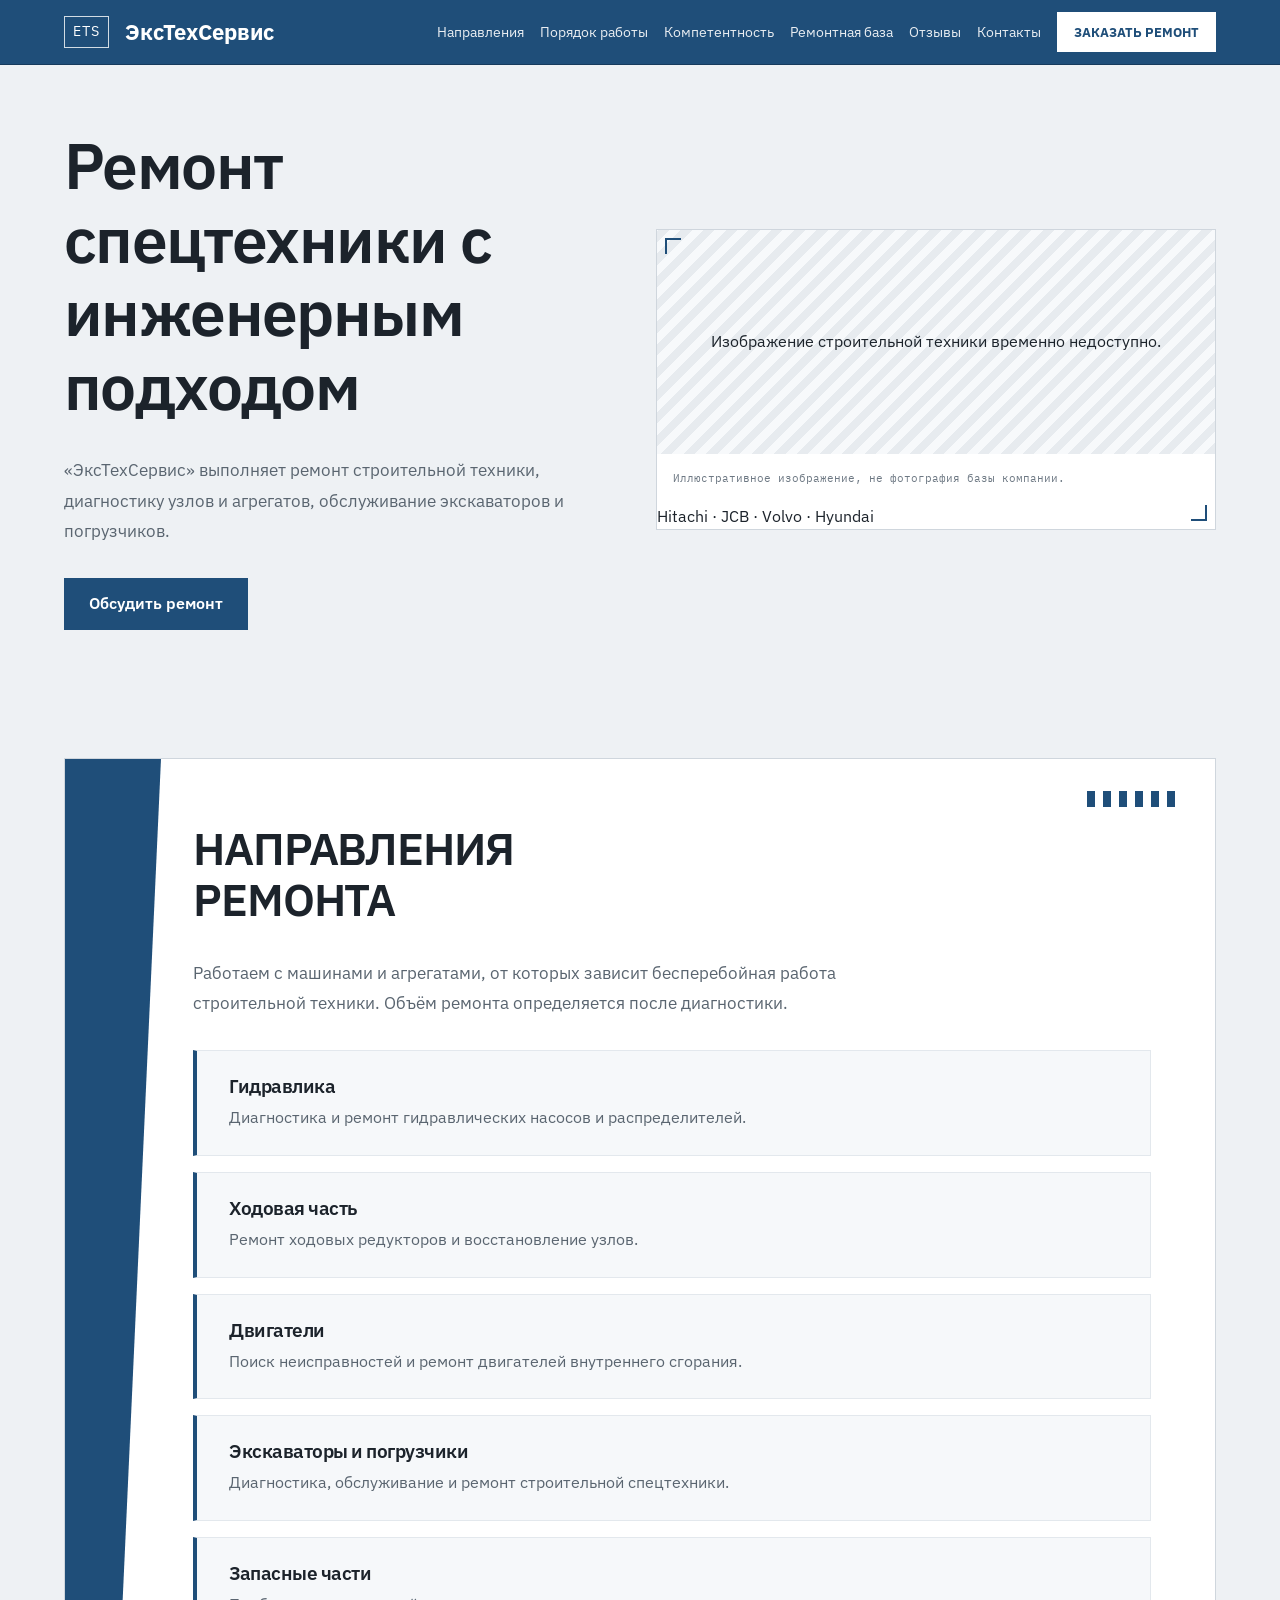
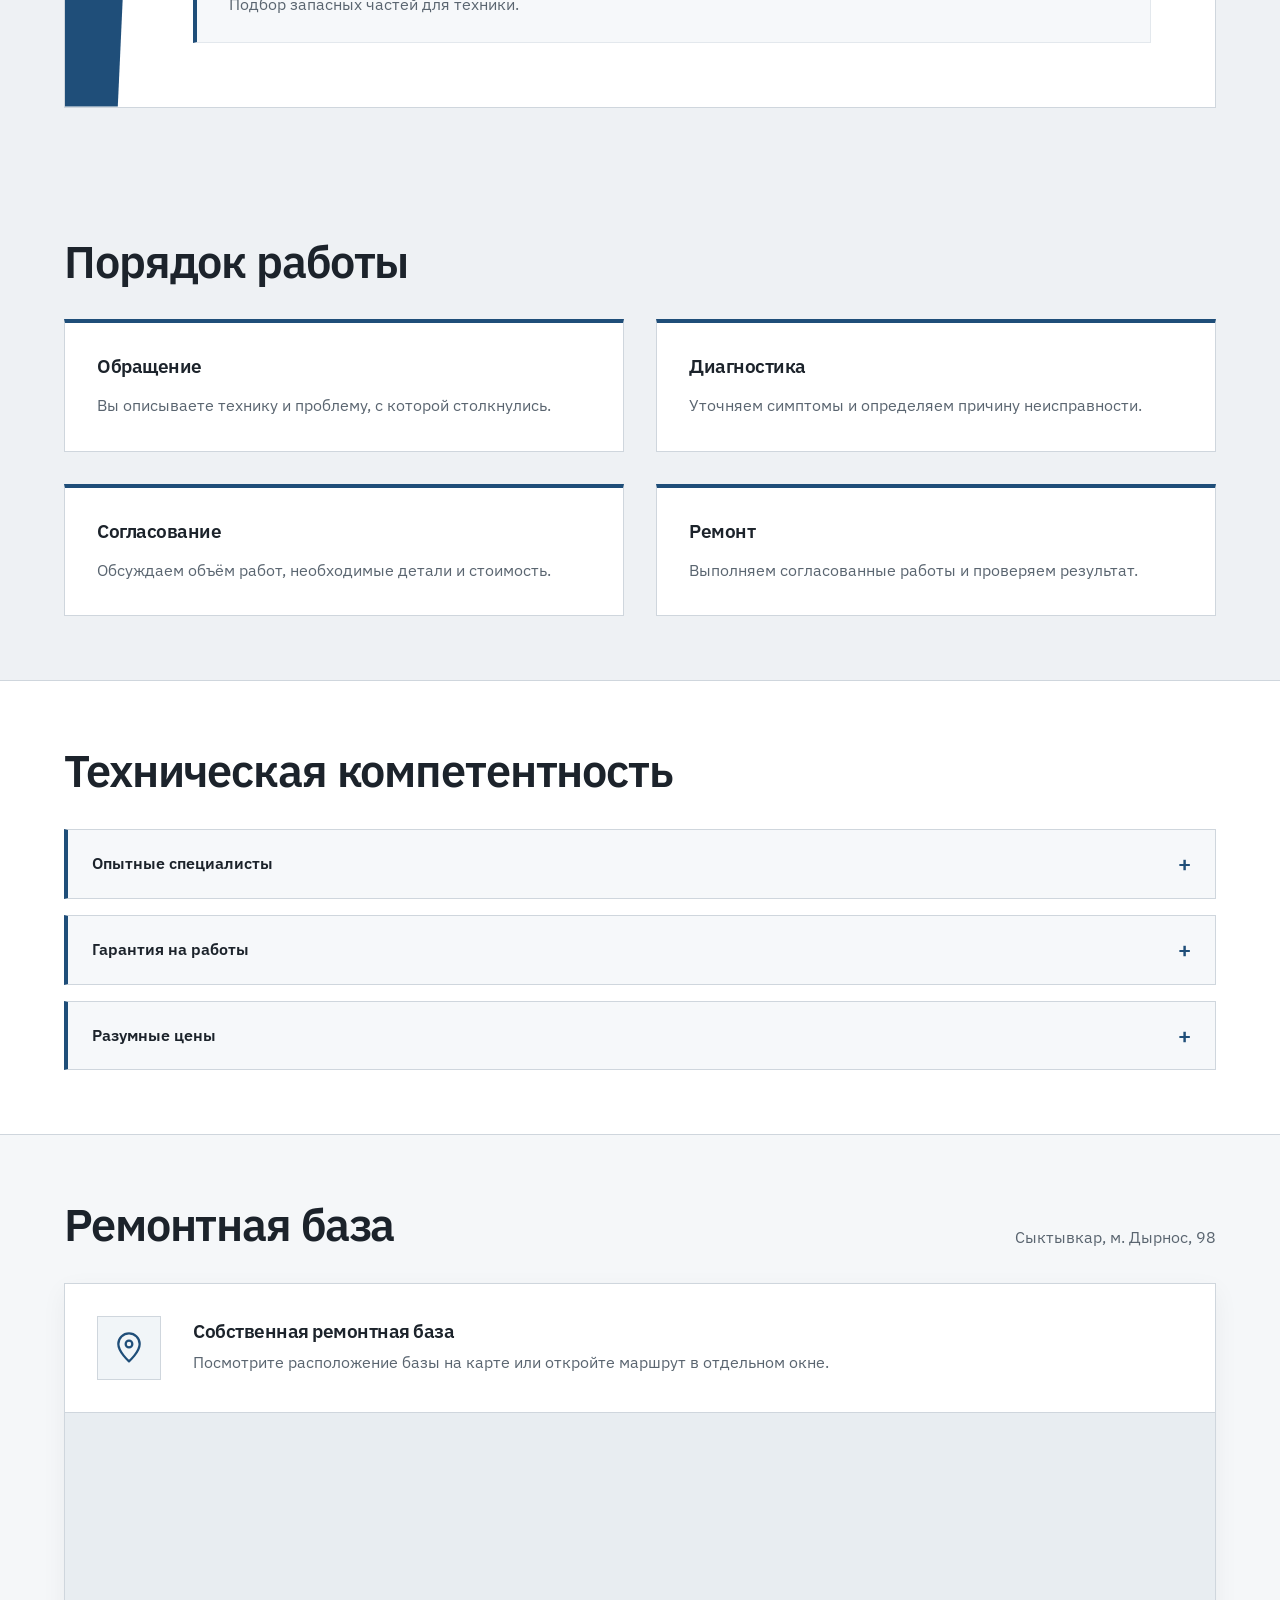
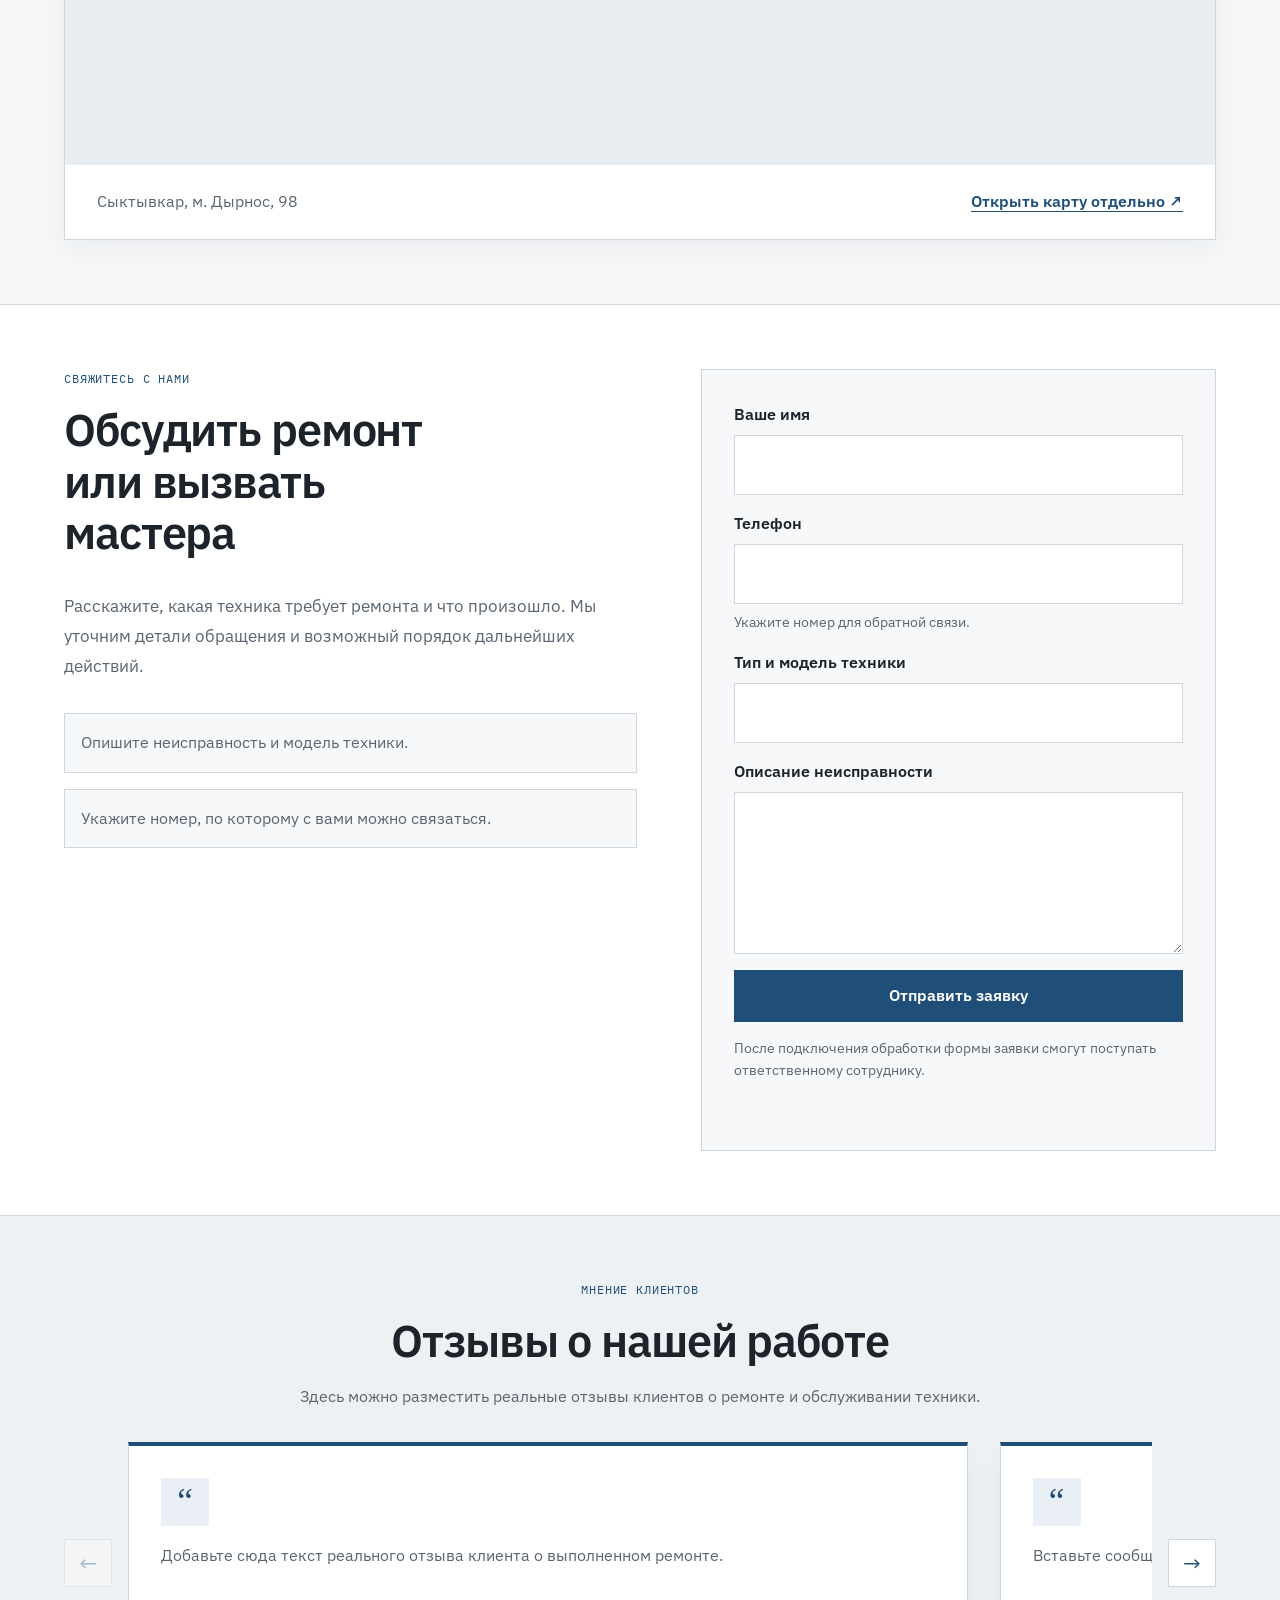
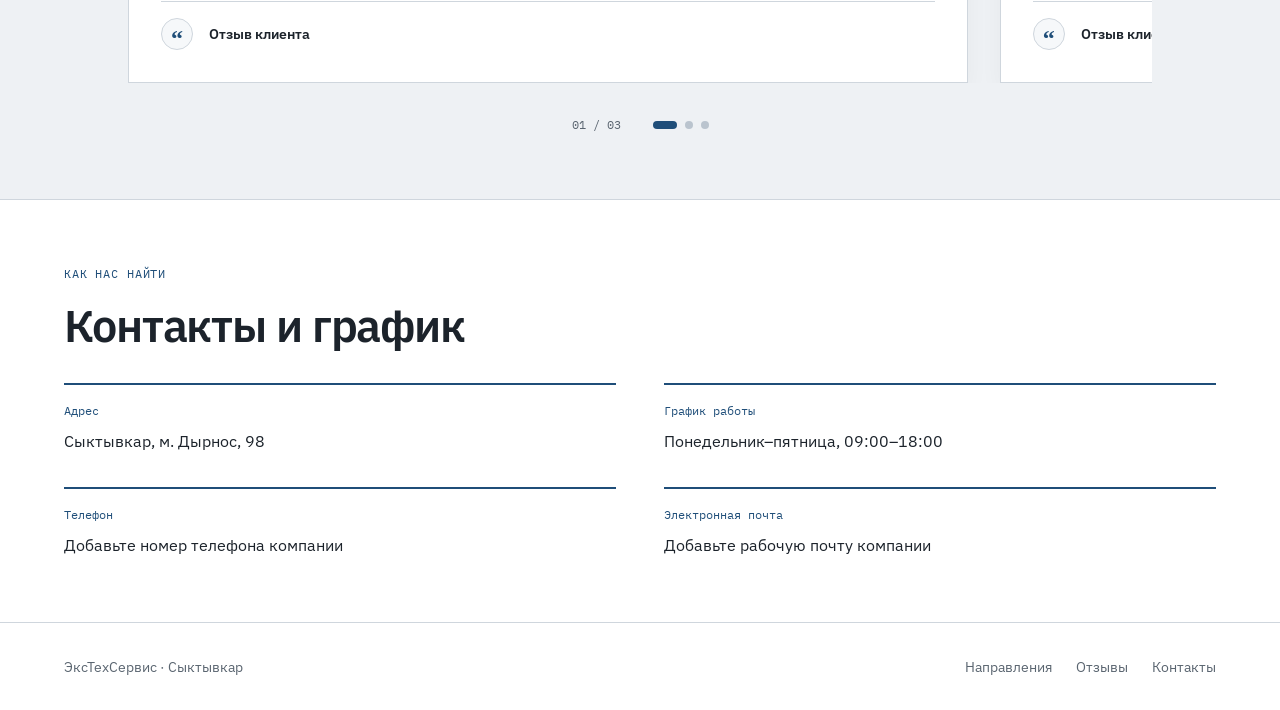
==== concept-02.html @ c4042e69 "concept-02.html" ====
<!DOCTYPE html>
<html lang="ru">
<head>
  <meta charset="UTF-8">
  <meta name="viewport" content="width=device-width, initial-scale=1.0">
  <meta name="description" content="ЭксТехСервис — ремонт и обслуживание строительной спецтехники в Сыктывкаре.">
  <title>ЭксТехСервис — ремонт спецтехники</title>

  <link rel="preconnect" href="https://fonts.googleapis.com">
  <link rel="preconnect" href="https://fonts.gstatic.com" crossorigin>
  <link href="https://fonts.googleapis.com/css2?family=IBM+Plex+Mono:wght@400;500&family=IBM+Plex+Sans:wght@400;500;600;700&display=swap" rel="stylesheet">
  <link rel="stylesheet" href="concept-02.css">
</head>

<body>
  <a class="skip-link" href="#main">Перейти к содержимому</a>

  <header class="header" id="top">
    <div class="shell header-bar">
      <a class="brand" href="#top">
        <span class="brand-mark">ETS</span>
        <span class="brand-name">ЭксТехСервис</span>
      </a>

      <button class="menu-btn" type="button" aria-expanded="false" aria-controls="primary-nav" aria-label="Открыть меню">
        Меню
      </button>

      <nav class="nav" id="primary-nav" aria-label="Основная навигация">
        <a href="#directions">Направления</a>
        <a href="#workflow">Порядок работы</a>
        <a href="#competence">Компетентность</a>
        <a href="#service-base">Ремонтная база</a>
        <a href="#reviews">Отзывы</a>
        <a href="#contacts">Контакты</a>
        <a class="btn header-order-btn" href="#discuss">ЗАКАЗАТЬ РЕМОНТ</a>
      </nav>
    </div>
  </header>

  <main id="main">
    <!-- Главный экран -->
    <section class="hero" aria-labelledby="hero-title">
      <div class="shell hero-grid">
        <div class="hero-copy">
          <h1 id="hero-title">Ремонт спецтехники с инженерным подходом</h1>
          <p class="lead">
            «ЭксТехСервис» выполняет ремонт строительной техники, диагностику
            узлов и агрегатов, обслуживание экскаваторов и погрузчиков.
          </p>
          <a class="btn btn-solid" href="#discuss">Обсудить ремонт</a>
        </div>

        <figure class="hero-frame">
          <div class="frame-marks" aria-hidden="true"></div>
          <img
            class="media"
            data-src="https://images.pexels.com/photos/1078884/pexels-photo-1078884.jpeg?auto=compress&cs=tinysrgb&w=1600"
            alt="Стоковое изображение строительной техники"
          >
          <div class="media-fallback" hidden>
            Изображение строительной техники временно недоступно.
          </div>

          <figcaption>
            Иллюстративное изображение, не фотография базы компании.
          </figcaption>

          <div class="hero-brands" aria-label="Бренды спецтехники">
            Hitachi <span aria-hidden="true">·</span>
            JCB <span aria-hidden="true">·</span>
            Volvo <span aria-hidden="true">·</span>
            Hyundai
          </div>
        </figure>
      </div>
    </section>

    <!-- Направления ремонта -->
    <section class="block" id="directions" aria-labelledby="directions-title">
      <div class="shell">
        <div class="poster">
          <div class="poster-stripes" aria-hidden="true"></div>

          <div class="poster-body">
            <h2 id="directions-title">Направления ремонта</h2>
            <p class="poster-lead">
              Работаем с машинами и агрегатами, от которых зависит бесперебойная
              работа строительной техники. Объём ремонта определяется после диагностики.
            </p>

            <ul class="spec-list">
              <li>
                <h3>Гидравлика</h3>
                <p>Диагностика и ремонт гидравлических насосов и распределителей.</p>
              </li>
              <li>
                <h3>Ходовая часть</h3>
                <p>Ремонт ходовых редукторов и восстановление узлов.</p>
              </li>
              <li>
                <h3>Двигатели</h3>
                <p>Поиск неисправностей и ремонт двигателей внутреннего сгорания.</p>
              </li>
              <li>
                <h3>Экскаваторы и погрузчики</h3>
                <p>Диагностика, обслуживание и ремонт строительной спецтехники.</p>
              </li>
              <li>
                <h3>Запасные части</h3>
                <p>Подбор запасных частей для техники.</p>
              </li>
            </ul>
          </div>
        </div>
      </div>
    </section>

    <!-- Порядок работы -->
    <section class="block workflow" id="workflow" aria-labelledby="workflow-title">
      <div class="shell">
        <h2 id="workflow-title">Порядок работы</h2>

        <ol class="flow">
          <li>
            <h3>Обращение</h3>
            <p>Вы описываете технику и проблему, с которой столкнулись.</p>
          </li>
          <li>
            <h3>Диагностика</h3>
            <p>Уточняем симптомы и определяем причину неисправности.</p>
          </li>
          <li>
            <h3>Согласование</h3>
            <p>Обсуждаем объём работ, необходимые детали и стоимость.</p>
          </li>
          <li>
            <h3>Ремонт</h3>
            <p>Выполняем согласованные работы и проверяем результат.</p>
          </li>
        </ol>
      </div>
    </section>

    <!-- Техническая компетентность -->
    <section class="block competence" id="competence" aria-labelledby="competence-title">
      <div class="shell">
        <h2 id="competence-title">Техническая компетентность</h2>

        <ul class="competence-grid">
          <li>
            <details class="competence-details">
              <summary>Опытные специалисты</summary>
              <div class="competence-description">
                <p>
                  Ремонт выполняют специалисты, работающие с тяжёлой строительной
                  техникой, её системами и отдельными агрегатами.
                </p>
              </div>
            </details>
          </li>

          <li>
            <details class="competence-details">
              <summary>Гарантия на работы</summary>
              <div class="competence-description">
                <p>
                  Условия гарантии обсуждаются при согласовании конкретного объёма
                  ремонтных работ.
                </p>
              </div>
            </details>
          </li>

          <li>
            <details class="competence-details">
              <summary>Разумные цены</summary>
              <div class="competence-description">
                <p>
                  Стоимость определяется с учётом результатов диагностики,
                  необходимых деталей и согласованного объёма работ.
                </p>
              </div>
            </details>
          </li>
        </ul>
      </div>
    </section>

    <!-- Только карта ремонтной базы, без анкеты -->
    <section class="block service-base" id="service-base" aria-labelledby="service-base-title">
      <div class="shell">
        <div class="section-heading">
          <div>
            <h2 id="service-base-title">Ремонтная база</h2>
          </div>
          <p class="section-aside">Сыктывкар, м. Дырнос, 98</p>
        </div>

        <div class="base-map-card">
          <div class="base-map-copy">
            <span class="map-pin-icon" aria-hidden="true">
              <svg viewBox="0 0 24 24" role="img">
                <path d="M12 22s8-7.1 8-13A8 8 0 0 0 4 9c0 5.9 8 13 8 13Z"></path>
                <circle cx="12" cy="9" r="2.5"></circle>
              </svg>
            </span>
            <div>
              <h3>Собственная ремонтная база</h3>
              <p>Посмотрите расположение базы на карте или откройте маршрут в отдельном окне.</p>
            </div>
          </div>

          <div class="map-frame">
            <iframe
              title="Карта ремонтной базы ЭксТехСервис в Сыктывкаре"
              src="https://maps.google.com/maps?q=%D0%A1%D1%8B%D0%BA%D1%82%D1%8B%D0%B2%D0%BA%D0%B0%D1%80%2C%20%D0%BC.%20%D0%94%D1%8B%D1%80%D0%BD%D0%BE%D1%81%2C%2098&output=embed"
              loading="lazy"
              referrerpolicy="no-referrer-when-downgrade"
              allowfullscreen>
            </iframe>
          </div>

          <div class="map-bottom">
            <p>Сыктывкар, м. Дырнос, 98</p>
            <a
              class="map-link"
              href="https://www.google.com/maps/search/?api=1&query=%D0%A1%D1%8B%D0%BA%D1%82%D1%8B%D0%B2%D0%BA%D0%B0%D1%80%2C%20%D0%BC.%20%D0%94%D1%8B%D1%80%D0%BD%D0%BE%D1%81%2C%2098"
              target="_blank"
              rel="noopener noreferrer">
              Открыть карту отдельно ↗
            </a>
          </div>
        </div>
      </div>
    </section>

    <!-- Обсудить ремонт или вызвать мастера -->
    <section class="block discuss" id="discuss" aria-labelledby="discuss-title">
      <div class="shell discuss-grid">
        <div class="discuss-copy">
          <p class="eyebrow">Свяжитесь с нами</p>
          <h2 id="discuss-title">Обсудить ремонт или вызвать мастера</h2>
          <p class="lead">
            Расскажите, какая техника требует ремонта и что произошло.
            Мы уточним детали обращения и возможный порядок дальнейших действий.
          </p>

          <div class="contact-points">
            <div>
              <p>Опишите неисправность и модель техники.</p>
            </div>
            <div>
              <p>Укажите номер, по которому с вами можно связаться.</p>
            </div>
          </div>
        </div>

        <form id="discuss-form" class="form" novalidate>
          <div class="field">
            <label for="name">Ваше имя</label>
            <input id="name" name="name" type="text" autocomplete="name" required>
            <p class="error" id="name-error" hidden></p>
          </div>

          <div class="field">
            <label for="phone">Телефон</label>
            <input id="phone" name="phone" type="tel" autocomplete="tel" inputmode="tel" required>
            <p class="hint">Укажите номер для обратной связи.</p>
            <p class="error" id="phone-error" hidden></p>
          </div>

          <div class="field">
            <label for="machine">Тип и модель техники</label>
            <input id="machine" name="machine" type="text" required>
            <p class="error" id="machine-error" hidden></p>
          </div>

          <div class="field">
            <label for="issue">Описание неисправности</label>
            <textarea id="issue" name="issue" rows="5" required></textarea>
            <p class="error" id="issue-error" hidden></p>
          </div>

          <button class="btn btn-solid" type="submit">Отправить заявку</button>
          <p class="form-note">
            После подключения обработки формы заявки смогут поступать ответственному сотруднику.
          </p>
          <p class="status" id="form-status" role="status" aria-live="polite"></p>
        </form>
      </div>
    </section>

    <!-- Отзывы: горизонтальная карусель -->
    <section class="block reviews" id="reviews" aria-labelledby="reviews-title">
      <div class="shell">
        <div class="reviews-heading">
          <p class="eyebrow">Мнение клиентов</p>
          <h2 id="reviews-title">Отзывы о нашей работе</h2>
          <p class="reviews-subtitle">
            Здесь можно разместить реальные отзывы клиентов о ремонте и обслуживании техники.
          </p>
        </div>

        <div class="reviews-carousel">
          <button class="review-arrow review-prev" type="button" aria-label="Предыдущие отзывы">
            <span aria-hidden="true">←</span>
          </button>

          <div class="reviews-viewport" id="reviews-viewport" tabindex="0" aria-label="Отзывы клиентов">
            <div class="reviews-track" id="reviews-track">
              <article class="review-card">
                <div class="quote-icon" aria-hidden="true">“</div>
                <p class="review-placeholder">Добавьте сюда текст реального отзыва клиента о выполненном ремонте.</p>
                <div class="review-meta">
                  <span class="review-avatar" aria-hidden="true">“</span>
                  <span>Отзыв клиента</span>
                </div>
              </article>

              <article class="review-card">
                <div class="quote-icon" aria-hidden="true">“</div>
                <p class="review-placeholder">Вставьте сообщение клиента о диагностике, сроках или качестве обслуживания.</p>
                <div class="review-meta">
                  <span class="review-avatar" aria-hidden="true">“</span>
                  <span>Отзыв клиента</span>
                </div>
              </article>

              <article class="review-card">
                <div class="quote-icon" aria-hidden="true">“</div>
                <p class="review-placeholder">Замените этот текст настоящим отзывом клиента после согласования публикации.</p>
                <div class="review-meta">
                  <span class="review-avatar" aria-hidden="true">“</span>
                  <span>Отзыв клиента</span>
                </div>
              </article>
            </div>
          </div>

          <button class="review-arrow review-next" type="button" aria-label="Следующие отзывы">
            <span aria-hidden="true">→</span>
          </button>
        </div>

        <div class="reviews-controls">
          <span class="reviews-counter" id="reviews-counter">01 / 03</span>
          <div class="reviews-dots" id="reviews-dots" aria-label="Выбрать отзыв">
            <button type="button" class="review-dot is-active" aria-label="Отзыв 1" aria-current="true"></button>
            <button type="button" class="review-dot" aria-label="Отзыв 2"></button>
            <button type="button" class="review-dot" aria-label="Отзыв 3"></button>
          </div>
        </div>
      </div>
    </section>

    <!-- Контакты -->
    <section class="block contacts" id="contacts" aria-labelledby="contacts-title">
      <div class="shell">
        <p class="eyebrow">Как нас найти</p>
        <h2 id="contacts-title">Контакты и график</h2>

        <dl class="contact-spec">
          <div>
            <dt>Адрес</dt>
            <dd>Сыктывкар, м. Дырнос, 98</dd>
          </div>
          <div>
            <dt>График работы</dt>
            <dd>Понедельник–пятница, 09:00–18:00</dd>
          </div>
          <div>
            <dt>Телефон</dt>
            <dd>Добавьте номер телефона компании</dd>
          </div>
          <div>
            <dt>Электронная почта</dt>
            <dd>Добавьте рабочую почту компании</dd>
          </div>
        </dl>
      </div>
    </section>
  </main>

  <footer class="footer">
    <div class="shell footer-row">
      <p>ЭксТехСервис · Сыктывкар</p>
      <nav aria-label="Навигация в подвале">
        <a href="#directions">Направления</a>
        <a href="#reviews">Отзывы</a>
        <a href="#contacts">Контакты</a>
      </nav>
    </div>
  </footer>

  <script src="concept-02.js"></script>
</body>
</html>
---- concept-02.css ----
:root {
  --paper: #fff;
  --bg: #eef1f4;
  --ink: #1c232b;
  --muted: #5a6570;
  --line: #cfd6dd;
  --blue: #1f4e79;
  --blue-deep: #163a5c;
  --steel: #6d7883;
  --danger: #9c2f2f;
  --ok: #1f6b45;

  --gutter: 32px;
  --section-space: 64px;

  --sans: "IBM Plex Sans", "Segoe UI", sans-serif;
  --mono: "IBM Plex Mono", "Consolas", monospace;
}

*,
*::before,
*::after {
  box-sizing: border-box;
}

html {
  scroll-behavior: smooth;
  scroll-padding-top: 80px;
}

body {
  margin: 0;
  min-width: 320px;
  overflow-x: hidden;
  font-family: var(--sans);
  color: var(--ink);
  background: var(--bg);
  line-height: 1.6;
}

img,
svg {
  display: block;
  max-width: 100%;
}

a {
  color: inherit;
}

button,
input,
textarea {
  font: inherit;
}

button {
  cursor: pointer;
}

[hidden] {
  display: none !important;
}

.skip-link {
  position: absolute;
  z-index: 100;
  top: -50px;
  left: 12px;
  padding: 8px 12px;
  color: #fff;
  background: var(--blue);
}

.skip-link:focus {
  top: 12px;
}

.shell {
  width: min(1152px, calc(100% - 2 * var(--gutter)));
  margin-inline: auto;
}

h1,
h2,
h3,
p {
  overflow-wrap: anywhere;
}

h1,
h2,
h3 {
  margin-top: 0;
  font-weight: 600;
  line-height: 1.15;
  letter-spacing: -0.025em;
}

h1 {
  max-width: 13ch;
  margin-bottom: 32px;
  font-size: clamp(2.25rem, 5vw, 4.4rem);
}

h2 {
  margin-bottom: 32px;
  font-size: clamp(1.8rem, 3.5vw, 2.8rem);
}

h3 {
  margin-bottom: 16px;
  font-size: 1.2rem;
}

p {
  margin-top: 0;
}

.eyebrow {
  margin-bottom: 16px;
  color: var(--blue);
  font-family: var(--mono);
  font-size: 0.76rem;
  letter-spacing: 0.07em;
  text-transform: uppercase;
}

.lead,
.poster-lead {
  color: var(--muted);
  font-size: 1.05rem;
  line-height: 1.8;
}

.lead {
  max-width: 58ch;
  margin-bottom: 32px;
}

.block {
  padding-block: var(--section-space);
}

/* Шапка сайта */
.header {
  position: sticky;
  z-index: 50;
  top: 0;
  background: var(--blue);
  border-bottom: 1px solid var(--blue-deep);
}

.header-bar {
  min-height: 64px;
  display: flex;
  align-items: center;
  justify-content: space-between;
  gap: 32px;
}

.brand {
  display: inline-flex;
  align-items: center;
  gap: 16px;
  color: #fff;
  text-decoration: none;
}

.brand-mark {
  padding: 4px 8px;
  border: 1px solid rgba(255, 255, 255, 0.8);
  font-family: var(--mono);
  font-size: 0.85rem;
  letter-spacing: 0.08em;
}

.brand-name {
  font-size: 1.35rem;
  font-weight: 700;
}

.nav {
  display: flex;
  align-items: center;
  gap: 16px;
}

.nav a {
  color: rgba(255, 255, 255, 0.9);
  font-size: 0.9rem;
  text-decoration: none;
}

.nav a:hover,
.nav a:focus-visible {
  color: #fff;
  text-decoration: underline;
  text-underline-offset: 5px;
}

/* Кнопка заказа ремонта */
.header .nav a.header-order-btn {
  display: inline-flex;
  flex-shrink: 0;
  align-items: center;
  justify-content: center;
  min-height: 40px;
  padding: 8px 16px;
  border: 1px solid #fff;
  background: #fff;
  color: var(--blue);
  font-size: 0.82rem;
  font-weight: 700;
  text-align: center;
  text-decoration: none;
  white-space: nowrap;
}

.header .nav a.header-order-btn:hover,
.header .nav a.header-order-btn:focus-visible {
  border-color: #fff;
  background: #eaf1f8;
  color: var(--blue-deep);
  text-decoration: none;
}

.menu-btn {
  display: none;
  min-height: 40px;
  padding: 0 16px;
  color: #fff;
  border: 1px solid rgba(255, 255, 255, 0.7);
  background: transparent;
}

:focus-visible {
  outline: 2px solid var(--blue);
  outline-offset: 3px;
}

.header :focus-visible {
  outline-color: #fff;
}

/* Кнопки */
.btn {
  display: inline-flex;
  min-height: 48px;
  align-items: center;
  justify-content: center;
  padding: 12px 24px;
  border: 1px solid var(--blue);
  color: var(--blue);
  background: transparent;
  font-weight: 600;
  text-align: center;
  text-decoration: none;
  transition: background 0.2s ease, color 0.2s ease;
}

.btn-solid {
  color: #fff;
  background: var(--blue);
}

.btn-solid:hover {
  color: #fff;
  background: var(--blue-deep);
  border-color: var(--blue-deep);
}

/* Главный экран */
.hero {
  padding: 64px 0;
}

.hero-grid {
  display: grid;
  grid-template-columns: repeat(2, minmax(0, 1fr));
  align-items: center;
  gap: 32px;
}

.hero-frame {
  position: relative;
  min-width: 0;
  margin: 0;
  overflow: hidden;
  border: 1px solid var(--line);
  background: var(--paper);
}

.hero-frame img {
  width: 100%;
  height: 416px;
  object-fit: cover;
}

.frame-marks::before,
.frame-marks::after {
  position: absolute;
  z-index: 1;
  width: 16px;
  height: 16px;
  border: 2px solid var(--blue);
  content: "";
}

.frame-marks::before {
  top: 8px;
  left: 8px;
  border-right: 0;
  border-bottom: 0;
}

.frame-marks::after {
  right: 8px;
  bottom: 8px;
  border-top: 0;
  border-left: 0;
}

figcaption {
  padding: 16px;
  color: var(--steel);
  font-family: var(--mono);
  font-size: 0.7rem;
}

.media-fallback {
  min-height: 224px;
  padding: 32px;
  place-items: center;
  text-align: center;
  background: repeating-linear-gradient(
    -45deg,
    #e7ebef,
    #e7ebef 8px,
    #f7f9fb 8px,
    #f7f9fb 16px
  );
}

.media-fallback[hidden] {
  display: none;
}

.hero-frame.is-fallback .media-fallback {
  display: grid;
}

.hero-frame.is-fallback .media {
  display: none;
}

/* Направления ремонта */
.poster {
  position: relative;
  overflow: hidden;
  border: 1px solid var(--line);
  background: var(--paper);
}

.poster::before {
  position: absolute;
  inset: 0 auto 0 0;
  width: 96px;
  background: var(--blue);
  clip-path: polygon(0 0, 100% 0, 55% 100%, 0 100%);
  content: "";
}

.poster-body {
  position: relative;
  padding: 64px 64px 64px 128px;
}

.poster h2 {
  max-width: 14ch;
  margin-bottom: 32px;
  font-size: clamp(1.9rem, 3.5vw, 3rem);
  text-transform: uppercase;
}

.poster-lead {
  max-width: 65ch;
  margin-bottom: 32px;
}

.poster-stripes {
  position: absolute;
  top: 32px;
  right: 32px;
  width: 96px;
  height: 16px;
  background: repeating-linear-gradient(
    90deg,
    var(--blue) 0 8px,
    transparent 8px 16px
  );
}

.spec-list {
  display: grid;
  gap: 16px;
  margin: 0;
  padding: 0;
  list-style: none;
}

.spec-list li {
  padding: 24px 32px;
  border: 1px solid #e3e8ed;
  border-left: 4px solid var(--blue);
  background: #f6f8fa;
}

.spec-list h3 {
  margin-bottom: 8px;
}

.spec-list p {
  margin: 0;
  color: var(--muted);
}

/* Порядок работы */
.workflow {
  position: relative;
}

.flow {
  display: grid;
  grid-template-columns: repeat(2, minmax(0, 1fr));
  gap: 32px;
  margin: 32px 0 0;
  padding: 0;
  list-style: none;
}

.flow li {
  min-width: 0;
  padding: 32px;
  border: 1px solid var(--line);
  border-top: 4px solid var(--blue);
  background: var(--paper);
}

.step-number {
  display: none !important;
}

.flow p {
  margin: 0;
  color: var(--muted);
}

/* Техническая компетентность */
.competence {
  border-block: 1px solid var(--line);
  background: var(--paper);
}

.competence-grid {
  display: grid;
  grid-template-columns: minmax(0, 1fr);
  gap: 16px;
  margin: 32px 0 0;
  padding: 0;
  list-style: none;
}

.competence-grid > li {
  min-width: 0;
  border: 1px solid var(--line);
  border-left: 4px solid var(--blue);
  background: #f6f8fa;
}

.competence-details summary {
  display: flex;
  min-height: 64px;
  align-items: center;
  justify-content: space-between;
  gap: 16px;
  padding: 16px 24px;
  color: var(--ink);
  font-weight: 600;
  cursor: pointer;
  list-style: none;
}

.competence-details summary::-webkit-details-marker {
  display: none;
}

.competence-details summary::after {
  color: var(--blue);
  font-family: var(--mono);
  font-size: 1.4rem;
  content: "+";
}

.competence-details[open] summary::after {
  content: "−";
}

.competence-details[open] summary {
  border-bottom: 1px solid var(--line);
}

.competence-description {
  padding: 24px;
  background: var(--paper);
}

.competence-description p {
  margin: 0;
  color: var(--muted);
}

/* Карта ремонтной базы */
.service-base {
  background: #f5f7f9;
}

.section-heading {
  display: flex;
  align-items: end;
  justify-content: space-between;
  gap: 32px;
  margin-bottom: 32px;
}

.section-heading h2 {
  margin-bottom: 0;
}

.section-aside {
  margin-bottom: 0;
  color: var(--muted);
}

.base-map-card {
  overflow: hidden;
  border: 1px solid var(--line);
  background: var(--paper);
  box-shadow: 0 8px 24px rgba(28, 35, 43, 0.05);
}

.base-map-copy {
  display: flex;
  align-items: center;
  gap: 32px;
  padding: 32px;
  border-bottom: 1px solid var(--line);
}

.base-map-copy h3 {
  margin-bottom: 8px;
}

.base-map-copy p {
  margin: 0;
  color: var(--muted);
}

.map-pin-icon {
  display: grid;
  width: 64px;
  height: 64px;
  flex: 0 0 64px;
  place-items: center;
  border: 1px solid var(--line);
  background: #f1f5f8;
}

.map-pin-icon svg {
  width: 32px;
  height: 32px;
  fill: none;
  stroke: var(--blue);
  stroke-width: 1.7;
  stroke-linecap: round;
  stroke-linejoin: round;
}

.map-frame {
  width: 100%;
  min-height: 352px;
  background: #e8edf1;
}

.map-frame iframe {
  display: block;
  width: 100%;
  height: 352px;
  border: 0;
}

.map-bottom {
  display: flex;
  align-items: center;
  justify-content: space-between;
  gap: 32px;
  padding: 24px 32px;
}

.map-bottom p {
  margin: 0;
  color: var(--muted);
}

.map-link {
  color: var(--blue);
  font-weight: 600;
  text-decoration-thickness: 1px;
  text-underline-offset: 4px;
}

.map-link:hover {
  text-decoration-thickness: 2px;
}

/* Обсудить ремонт или вызвать мастера */
.discuss {
  background: var(--paper);
  border-block: 1px solid var(--line);
}

.discuss-grid {
  display: grid;
  grid-template-columns: minmax(0, 1fr) minmax(0, 0.9fr);
  align-items: start;
  gap: 64px;
}

.discuss-copy h2 {
  max-width: 16ch;
}

.contact-points {
  display: grid;
  gap: 16px;
  margin-top: 32px;
}

.contact-points > div {
  display: flex;
  align-items: center;
  gap: 16px;
  padding: 16px;
  border: 1px solid var(--line);
  background: #f6f8fa;
}

.contact-points p {
  margin: 0;
  color: var(--muted);
}

.contact-point-icon {
  display: none !important;
}

/* Формы */
.form {
  display: grid;
  gap: 16px;
  padding: 32px;
  border: 1px solid var(--line);
  background: #f6f8fa;
}

.field {
  display: grid;
  gap: 8px;
}

.field label {
  font-weight: 600;
}

input,
textarea {
  width: 100%;
  min-width: 0;
  padding: 16px;
  border: 1px solid var(--line);
  border-radius: 0;
  color: var(--ink);
  background: #fff;
}

textarea {
  resize: vertical;
}

input:focus,
textarea:focus {
  border-color: var(--blue);
  outline: 2px solid rgba(31, 78, 121, 0.15);
}

.field.is-invalid input,
.field.is-invalid textarea {
  border-color: var(--danger);
}

.hint,
.error {
  margin: 0;
  font-size: 0.85rem;
}

.hint {
  color: var(--muted);
}

.error {
  color: var(--danger);
}

.form-note {
  margin: 0;
  color: var(--muted);
  font-size: 0.85rem;
}

.status {
  min-height: 1.4em;
  margin: 0;
  font-size: 0.9rem;
}

.status.is-ok {
  color: var(--ok);
}

.status.is-bad {
  color: var(--danger);
}

/* Отзывы */
.reviews {
  overflow: hidden;
  background: var(--bg);
}

.reviews-heading {
  max-width: 720px;
  margin: 0 auto 32px;
  text-align: center;
}

.reviews-heading h2 {
  margin-bottom: 16px;
}

.reviews-subtitle {
  margin: 0 auto;
  color: var(--muted);
  line-height: 1.7;
}

.reviews-carousel {
  display: grid;
  grid-template-columns: 48px minmax(0, 1fr) 48px;
  align-items: center;
  gap: 16px;
}

.reviews-viewport {
  min-width: 0;
  overflow: hidden;
  scroll-behavior: smooth;
}

.reviews-track {
  display: flex;
  align-items: stretch;
  gap: 32px;
  transition: transform 0.35s ease;
  will-change: transform;
}

.review-card {
  position: relative;
  display: flex;
  min-width: 0;
  flex: 0 0 82%;
  flex-direction: column;
  padding: 32px;
  border: 1px solid var(--line);
  border-top: 4px solid var(--blue);
  background: var(--paper);
  box-shadow: 0 8px 22px rgba(28, 35, 43, 0.04);
}

.quote-icon {
  display: grid;
  width: 48px;
  height: 48px;
  margin-bottom: 16px;
  place-items: center;
  color: var(--blue);
  background: #eaf0f5;
  font-family: Georgia, serif;
  font-size: 2.2rem;
  line-height: 1;
}

.review-placeholder {
  flex: 1;
  margin-bottom: 32px;
  color: var(--muted);
  font-size: 0.98rem;
  line-height: 1.75;
}

.review-meta {
  display: flex;
  align-items: center;
  gap: 16px;
  padding-top: 16px;
  border-top: 1px solid var(--line);
  color: var(--ink);
  font-size: 0.88rem;
  font-weight: 600;
}

.review-avatar {
  display: grid;
  width: 32px;
  height: 32px;
  flex: 0 0 32px;
  place-items: center;
  border: 1px solid var(--line);
  border-radius: 50%;
  color: var(--blue);
  background: #f6f8fa;
  font-family: Georgia, serif;
  font-size: 1.5rem;
}

.review-arrow {
  display: grid;
  width: 48px;
  height: 48px;
  place-items: center;
  border: 1px solid var(--line);
  color: var(--blue);
  background: var(--paper);
  font-size: 1.4rem;
  transition: color 0.2s ease, background 0.2s ease;
}

.review-arrow:hover {
  color: #fff;
  background: var(--blue);
}

.review-arrow:disabled {
  cursor: default;
  opacity: 0.35;
}

.reviews-controls {
  display: flex;
  align-items: center;
  justify-content: center;
  gap: 32px;
  margin-top: 32px;
}

.reviews-counter {
  color: var(--muted);
  font-family: var(--mono);
  font-size: 0.78rem;
}

.reviews-dots {
  display: flex;
  align-items: center;
  gap: 8px;
}

.review-dot {
  width: 8px;
  height: 8px;
  padding: 0;
  border: 0;
  border-radius: 50%;
  background: #bac4ce;
}

.review-dot.is-active {
  width: 24px;
  border-radius: 8px;
  background: var(--blue);
}

/* Контакты */
.contacts {
  background: var(--paper);
  border-top: 1px solid var(--line);
}

.contact-spec {
  display: grid;
  grid-template-columns: repeat(2, minmax(0, 1fr));
  gap: 32px 48px;
  margin: 32px 0 0;
}

.contact-spec > div {
  min-width: 0;
  padding-top: 16px;
  border-top: 2px solid var(--blue);
}

.contact-spec dt {
  margin-bottom: 8px;
  color: var(--blue);
  font-family: var(--mono);
  font-size: 0.78rem;
}

.contact-spec dd {
  margin: 0;
}

/* Подвал */
.footer {
  padding: 32px 0;
  border-top: 1px solid var(--line);
  background: var(--paper);
}

.footer-row {
  display: flex;
  align-items: center;
  justify-content: space-between;
  gap: 32px;
  color: var(--muted);
  font-size: 0.9rem;
}

.footer-row p {
  margin: 0;
}

.footer nav {
  display: flex;
  flex-wrap: wrap;
  gap: 16px 24px;
}

.footer a {
  text-decoration: none;
}

.footer a:hover {
  color: var(--blue);
  text-decoration: underline;
  text-underline-offset: 4px;
}

/* Планшеты */
@media (max-width: 1000px) {
  .nav {
    gap: 12px;
  }

  .nav a {
    font-size: 0.82rem;
  }

  .hero-grid {
    gap: 32px;
  }

  .poster-body {
    padding-right: 32px;
  }

  .review-card {
    flex-basis: 82%;
  }

  .reviews-track {
    gap: 32px;
  }
}

/* Компактная шапка на средних экранах */
@media (max-width: 1100px) and (min-width: 761px) {
  .header-bar {
    gap: 16px;
  }

  .nav {
    gap: 8px;
  }

  .nav a {
    font-size: 0.76rem;
  }

  .header .nav a.header-order-btn {
    padding: 8px;
    font-size: 0.72rem;
  }
}

/* Мобильные устройства */
@media (max-width: 760px) {
  :root {
    --gutter: 16px;
    --section-space: 48px;
  }

  .shell {
    width: calc(100% - 2 * var(--gutter));
  }

  .header-bar {
    min-height: 64px;
    gap: 16px;
  }

  .brand {
    gap: 8px;
  }

  .brand-name {
    font-size: 1.15rem;
  }

  .menu-btn {
    display: inline-flex;
    align-items: center;
  }

  .nav {
    position: absolute;
    top: 100%;
    right: 0;
    left: 0;
    display: none;
    flex-direction: column;
    align-items: stretch;
    gap: 0;
    padding: 16px;
    border-bottom: 1px solid var(--blue-deep);
    background: var(--blue-deep);
  }

  .nav.is-open {
    display: flex;
  }

  .nav a {
    padding: 8px 0;
    font-size: 0.95rem;
  }

  .header .nav a.header-order-btn {
    justify-content: center;
    margin-top: 16px;
    padding: 12px 16px;
    font-size: 0.9rem;
  }

  .hero {
    padding: 48px 0;
  }

  .hero-grid,
  .flow,
  .discuss-grid,
  .contact-spec {
    grid-template-columns: minmax(0, 1fr);
  }

  .hero-grid {
    gap: 32px;
  }

  .hero-frame img {
    height: 288px;
  }

  .block {
    padding-block: 48px;
  }

  h1 {
    margin-bottom: 16px;
  }

  h2 {
    margin-bottom: 24px;
  }

  h3 {
    margin-bottom: 16px;
  }

  .lead {
    margin-bottom: 32px;
  }

  .poster::before {
    right: 0;
    bottom: auto;
    width: auto;
    height: 16px;
    clip-path: none;
  }

  .poster-body {
    padding: 48px 16px 32px;
  }

  .poster h2 {
    max-width: none;
    margin-bottom: 24px;
    font-size: 1.8rem;
  }

  .poster-lead {
    margin-bottom: 32px;
  }

  .poster-stripes {
    top: 24px;
    right: 16px;
    width: 64px;
    height: 8px;
  }

  .spec-list {
    gap: 16px;
  }

  .spec-list li {
    padding: 16px;
  }

  .flow {
    gap: 16px;
    margin-top: 32px;
  }

  .flow li {
    padding: 24px;
  }

  .competence-grid {
    gap: 16px;
    margin-top: 32px;
  }

  .competence-details summary {
    min-height: 64px;
    padding: 16px;
  }

  .competence-description {
    padding: 16px;
  }

  .section-heading {
    align-items: start;
    flex-direction: column;
    gap: 16px;
    margin-bottom: 32px;
  }

  .base-map-copy {
    align-items: start;
    gap: 16px;
    padding: 24px 16px;
  }

  .map-pin-icon {
    width: 48px;
    height: 48px;
    flex-basis: 48px;
  }

  .map-pin-icon svg {
    width: 24px;
    height: 24px;
  }

  .map-frame,
  .map-frame iframe {
    min-height: 304px;
    height: 304px;
  }

  .map-bottom {
    align-items: start;
    flex-direction: column;
    gap: 16px;
    padding: 24px 16px;
  }

  .discuss-grid {
    gap: 32px;
  }

  .contact-points {
    margin-top: 32px;
  }

  .contact-points > div {
    padding: 16px;
  }

  .form {
    padding: 24px 16px;
  }

  input,
  textarea {
    padding: 12px 16px;
  }

  .reviews-heading {
    margin-bottom: 32px;
  }

  .reviews-carousel {
    grid-template-columns: 32px minmax(0, 1fr) 32px;
    gap: 8px;
  }

  .review-arrow {
    width: 32px;
    height: 40px;
  }

  .review-card {
    flex-basis: 100%;
    padding: 24px 16px;
  }

  .reviews-track {
    gap: 16px;
  }

  .review-placeholder {
    margin-bottom: 24px;
  }

  .reviews-controls {
    gap: 16px;
    margin-top: 32px;
  }

  .contact-spec {
    gap: 32px;
    margin-top: 32px;
  }

  .footer {
    padding: 32px 0;
  }

  .footer-row {
    align-items: start;
    flex-direction: column;
    gap: 24px;
  }

  .footer nav {
    gap: 16px 24px;
  }
}

@media (max-width: 390px) {
  .brand-mark {
    display: none;
  }

  h1 {
    font-size: 2rem;
  }

  .reviews-carousel {
    grid-template-columns: 28px minmax(0, 1fr) 28px;
    gap: 4px;
  }

  .review-arrow {
    width: 28px;
    height: 36px;
  }
}

@media (prefers-reduced-motion: reduce) {
  *,
  *::before,
  *::after {
    scroll-behavior: auto !important;
    transition-duration: 0.01ms !important;
    animation-duration: 0.01ms !important;
    animation-iteration-count: 1 !important;
  }
}
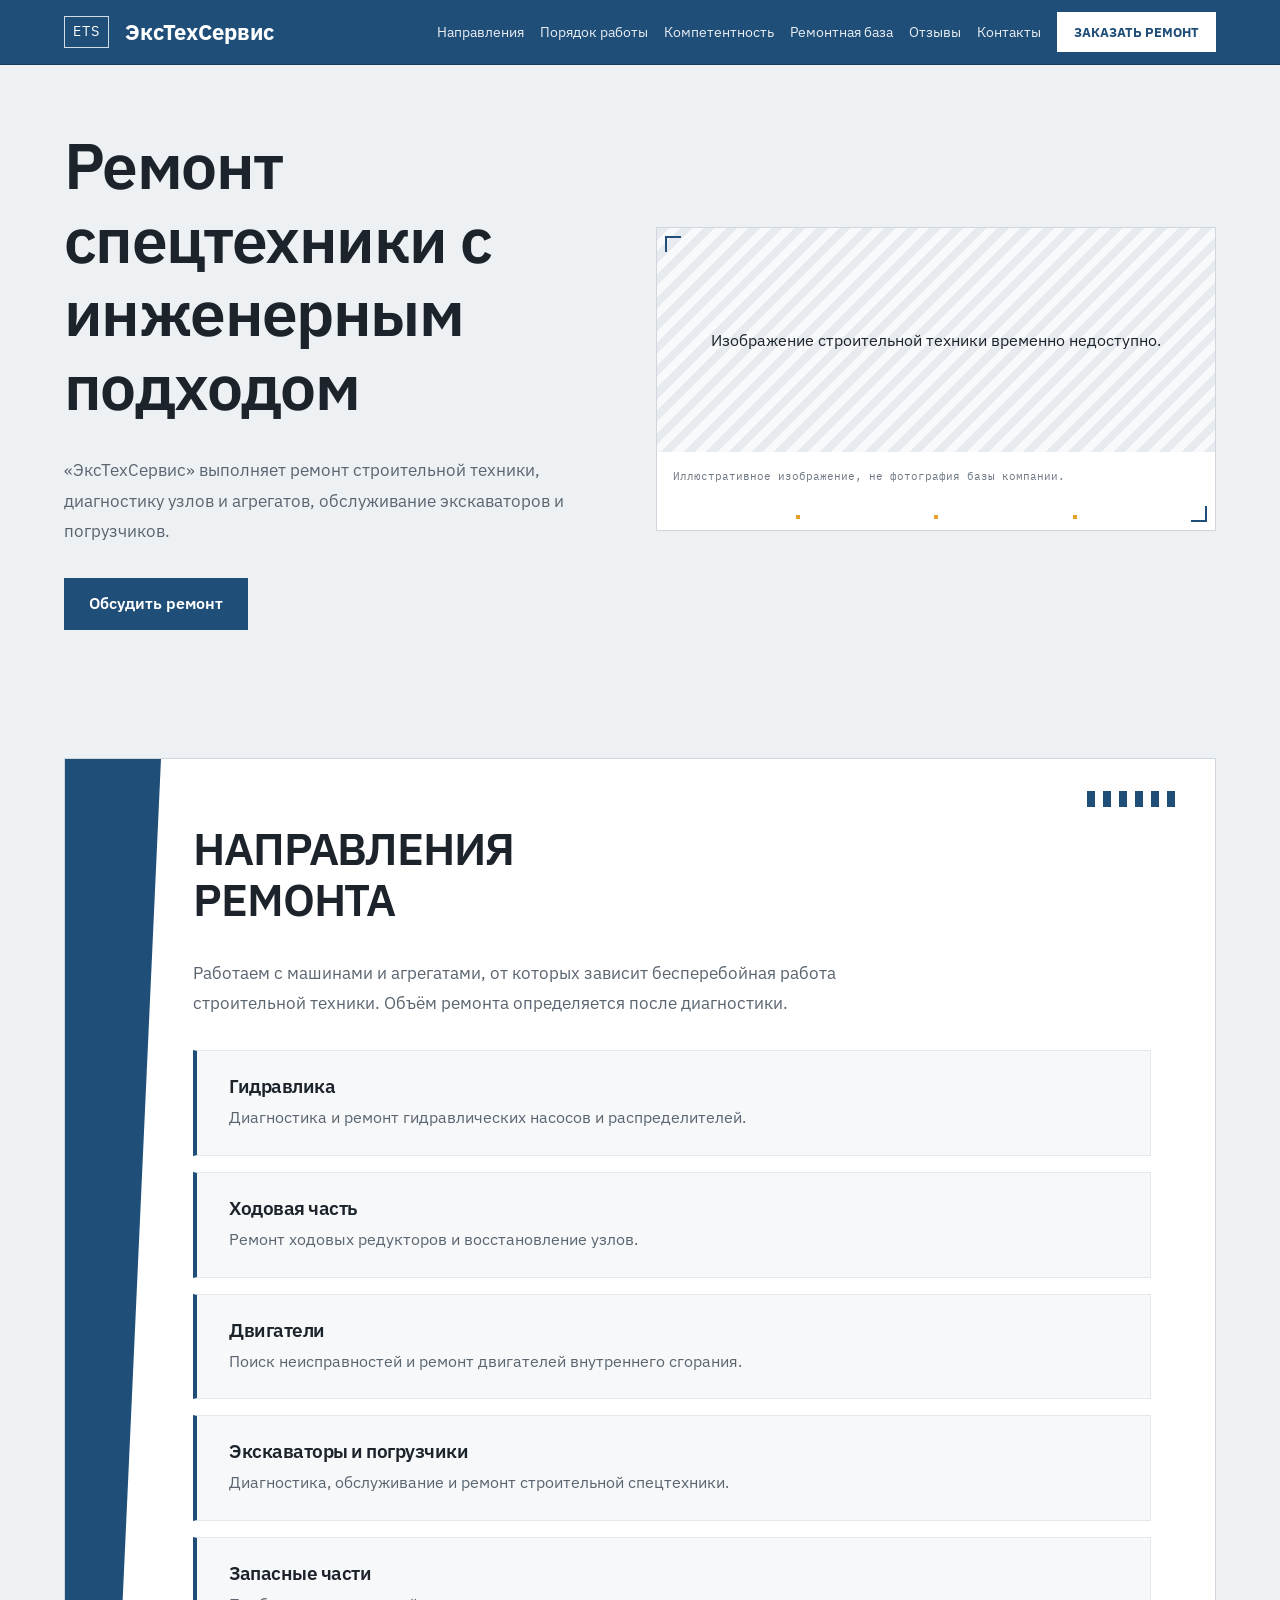
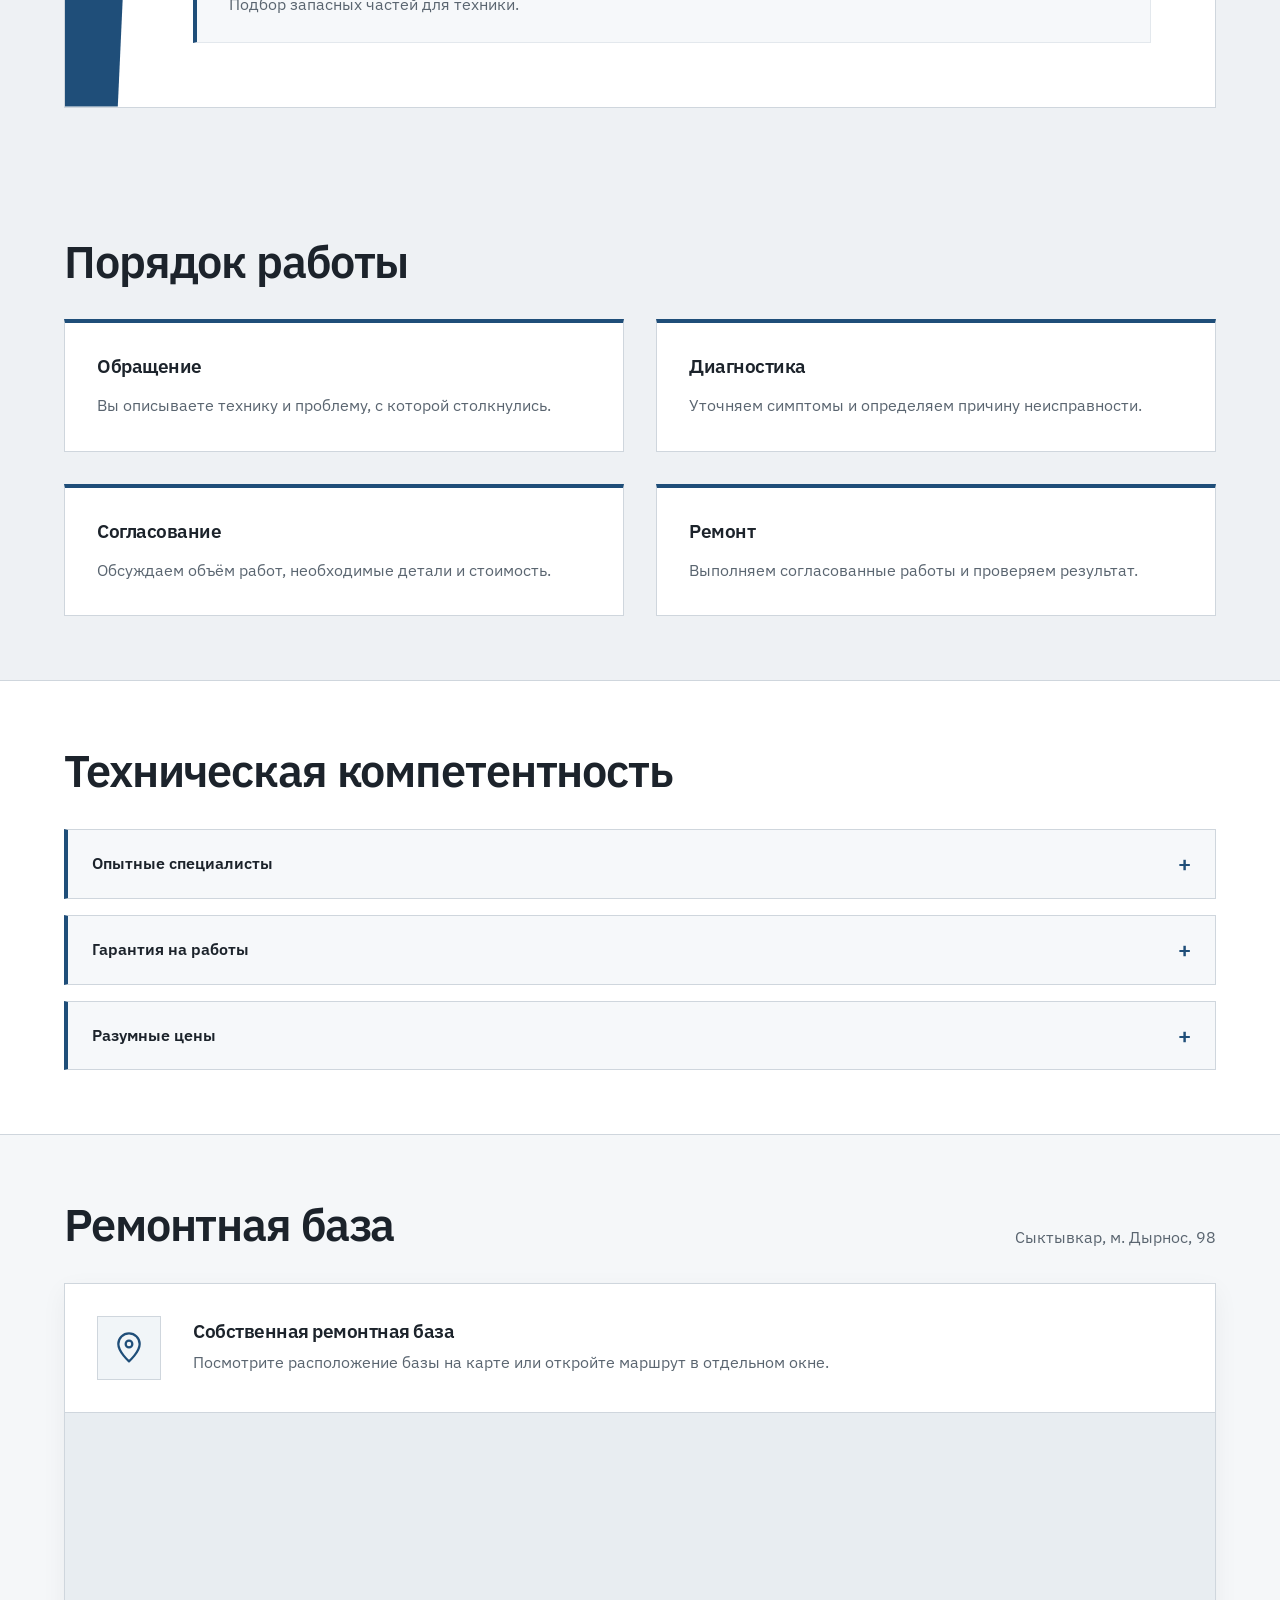
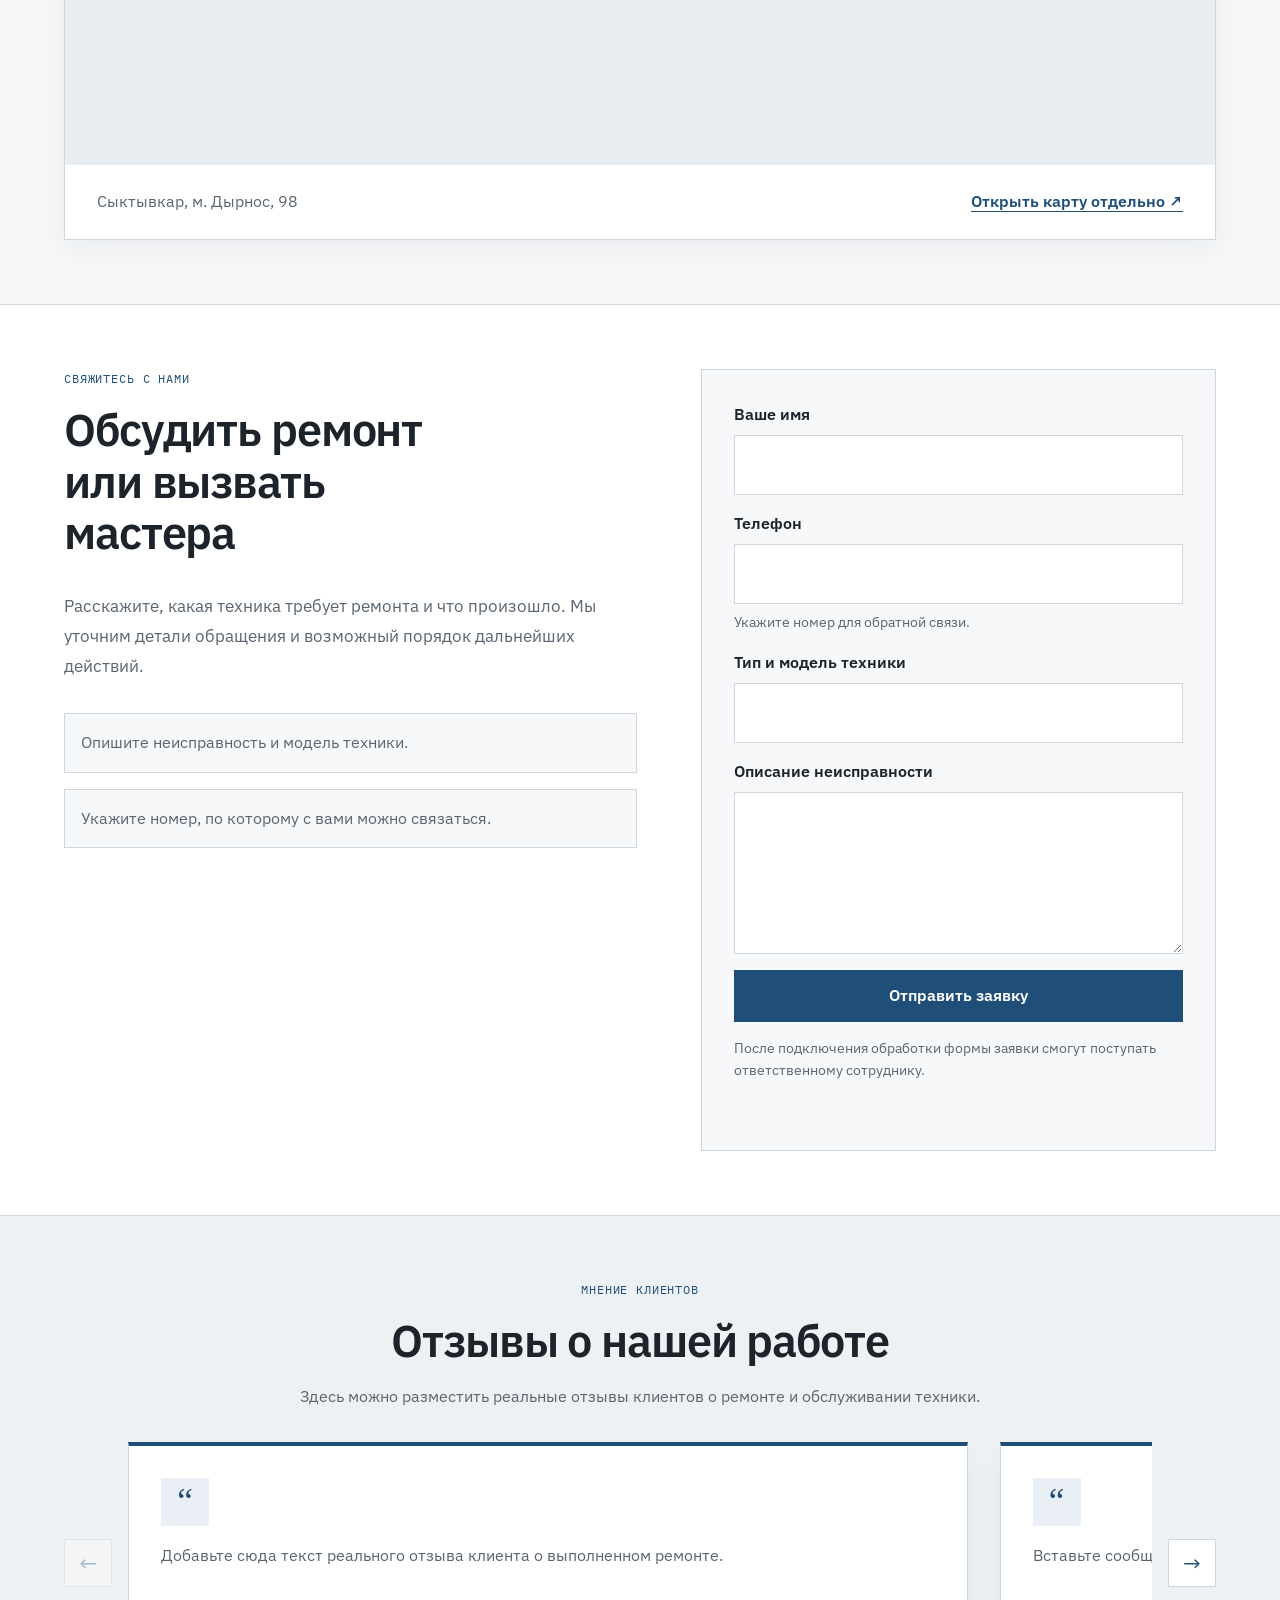
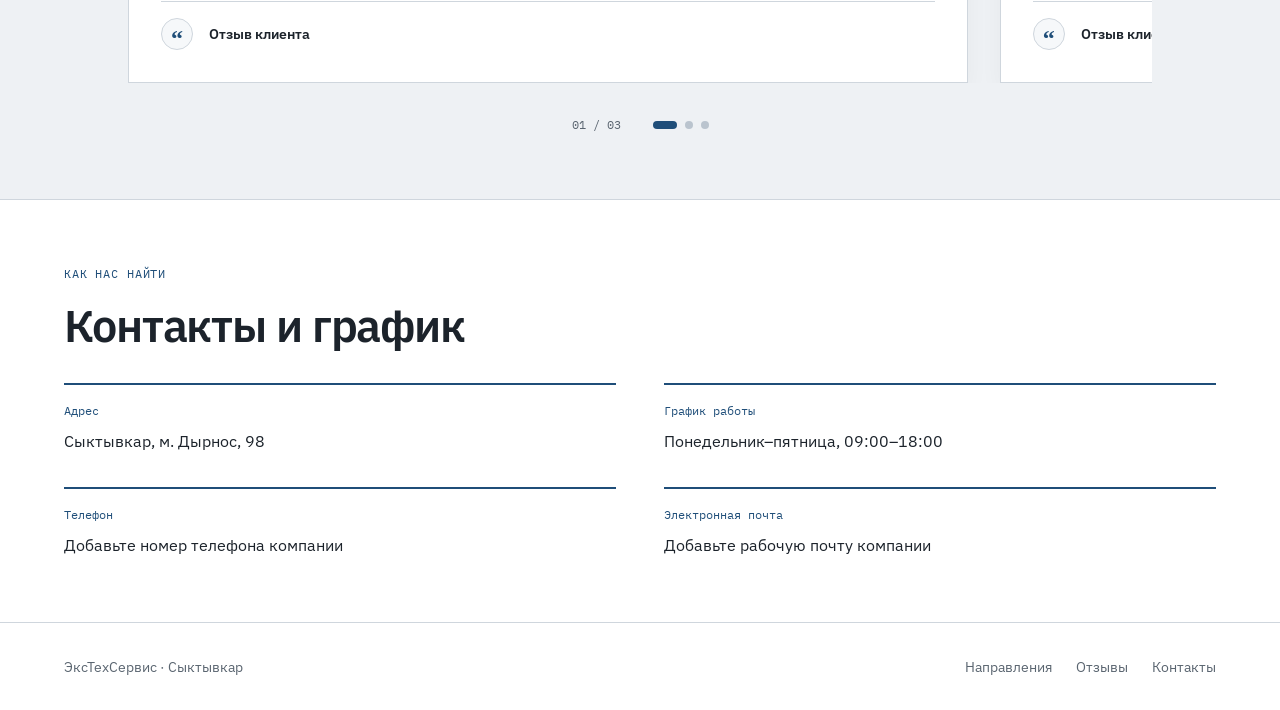
==== commit 59aa181a: "concept-02.html" ====
--- a/concept-02.html
+++ b/concept-02.html
@@ -66,12 +66,12 @@
             Иллюстративное изображение, не фотография базы компании.
           </figcaption>
 
-          <div class="hero-brands" aria-label="Бренды спецтехники">
-            Hitachi <span aria-hidden="true">·</span>
-            JCB <span aria-hidden="true">·</span>
-            Volvo <span aria-hidden="true">·</span>
-            Hyundai
-          </div>
+<div class="hero-brands" aria-label="Бренды спецтехники">
+  <span class="hero-brand">Hitachi</span>
+  <span class="hero-brand">JCB</span>
+  <span class="hero-brand">Volvo</span>
+  <span class="hero-brand">Hyundai</span>
+</div>
         </figure>
       </div>
     </section>
--- a/concept-02.css
+++ b/concept-02.css
@@ -1312,3 +1312,46 @@
     animation-iteration-count: 1 !important;
   }
 }
+/* Бренды под фотографией — четыре равные колонки */
+.hero-brands {
+  display: grid;
+  grid-template-columns: repeat(4, minmax(0, 1fr));
+  align-items: center;
+  justify-items: center;
+
+  width: 100%;
+  box-sizing: border-box;
+  padding: 20px 0 8px;
+  gap: 0;
+
+  font-family: "IBM Plex Sans", sans-serif;
+  font-size: clamp(15px, 2vw, 24px);
+  font-weight: 700;
+  letter-spacing: 0.02em;
+  text-transform: uppercase;
+  color: var(--ink, #20252b);
+  white-space: nowrap;
+}
+
+.hero-brands span {
+  display: none;
+}
+
+/* Разделители между брендами */
+.hero-brands {
+  background-image:
+    linear-gradient(var(--accent, #e5a12a), var(--accent, #e5a12a)),
+    linear-gradient(var(--accent, #e5a12a), var(--accent, #e5a12a)),
+    linear-gradient(var(--accent, #e5a12a), var(--accent, #e5a12a));
+  background-repeat: no-repeat;
+  background-size: 4px 4px, 4px 4px, 4px 4px;
+  background-position: 25% 55%, 50% 55%, 75% 55%;
+}
+
+@media (max-width: 480px) {
+  .hero-brands {
+    font-size: clamp(10px, 3.1vw, 14px);
+    letter-spacing: 0;
+    padding-top: 14px;
+  }
+}
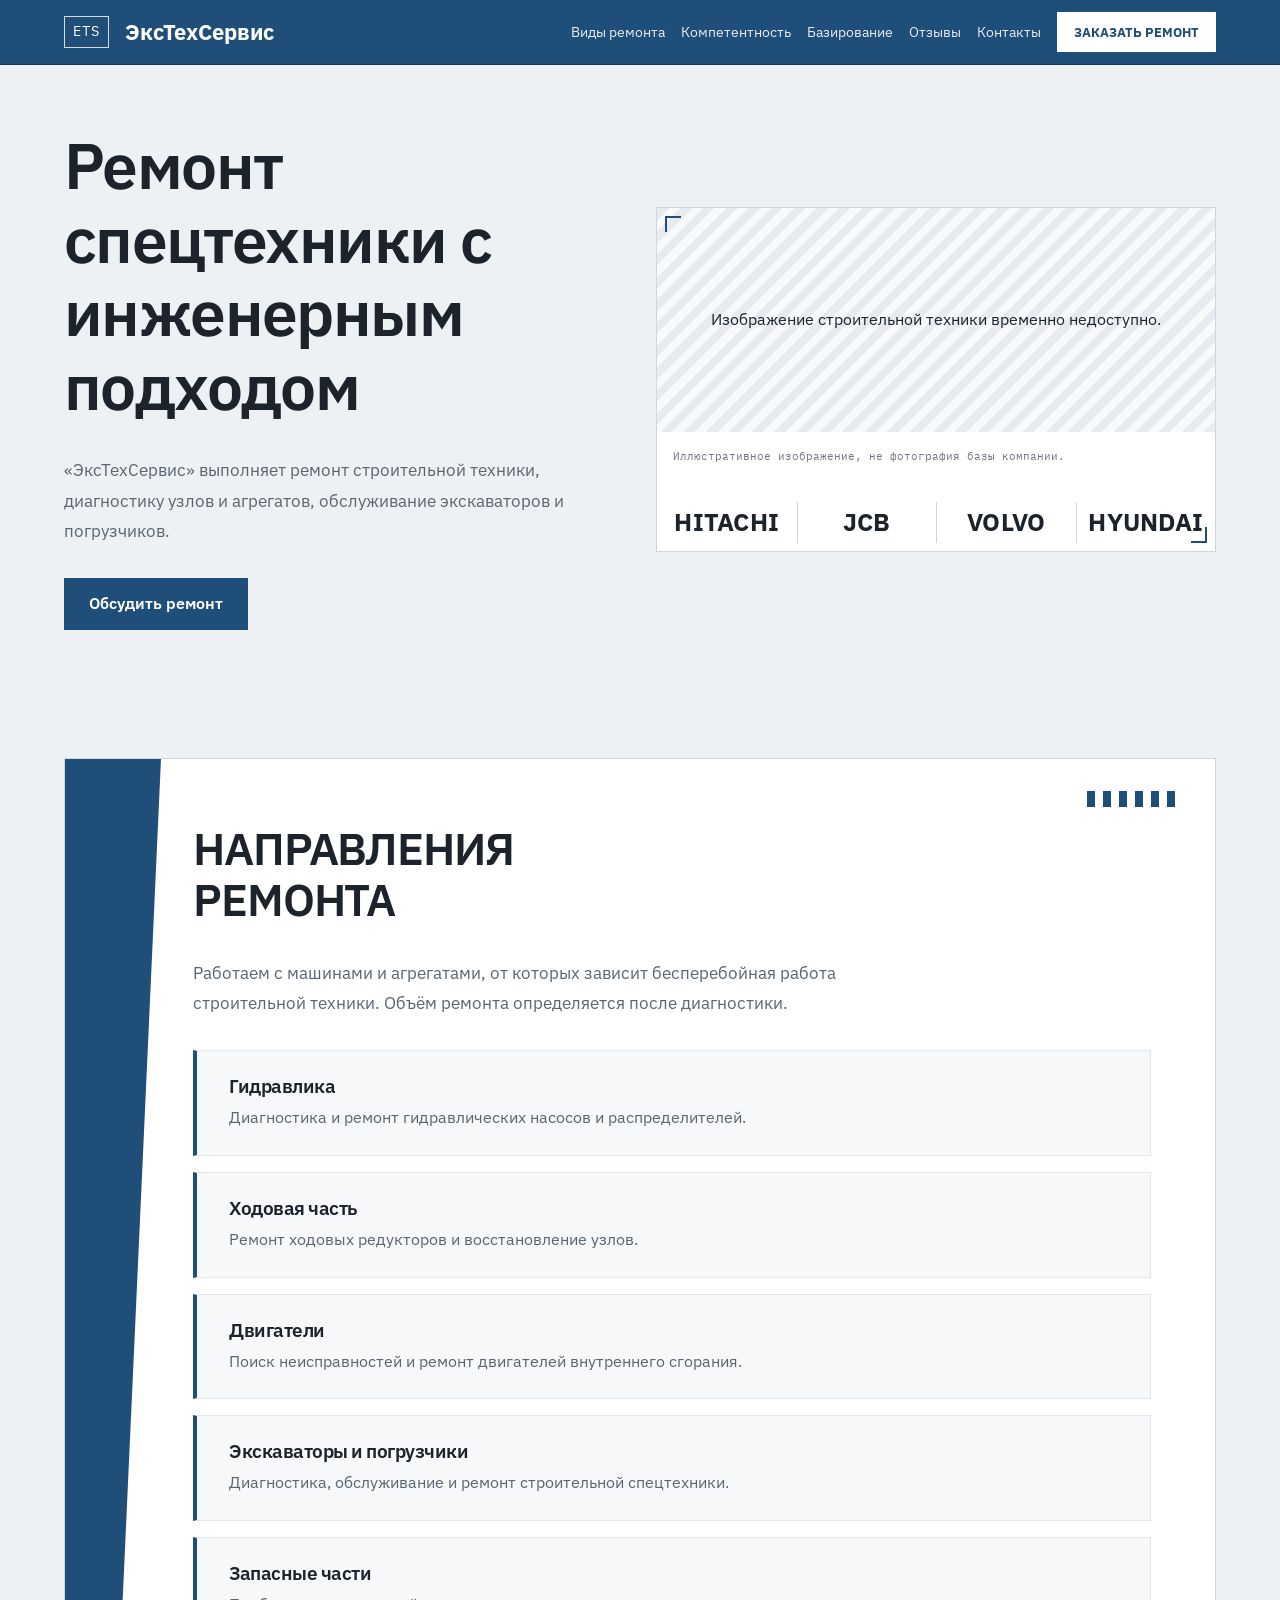
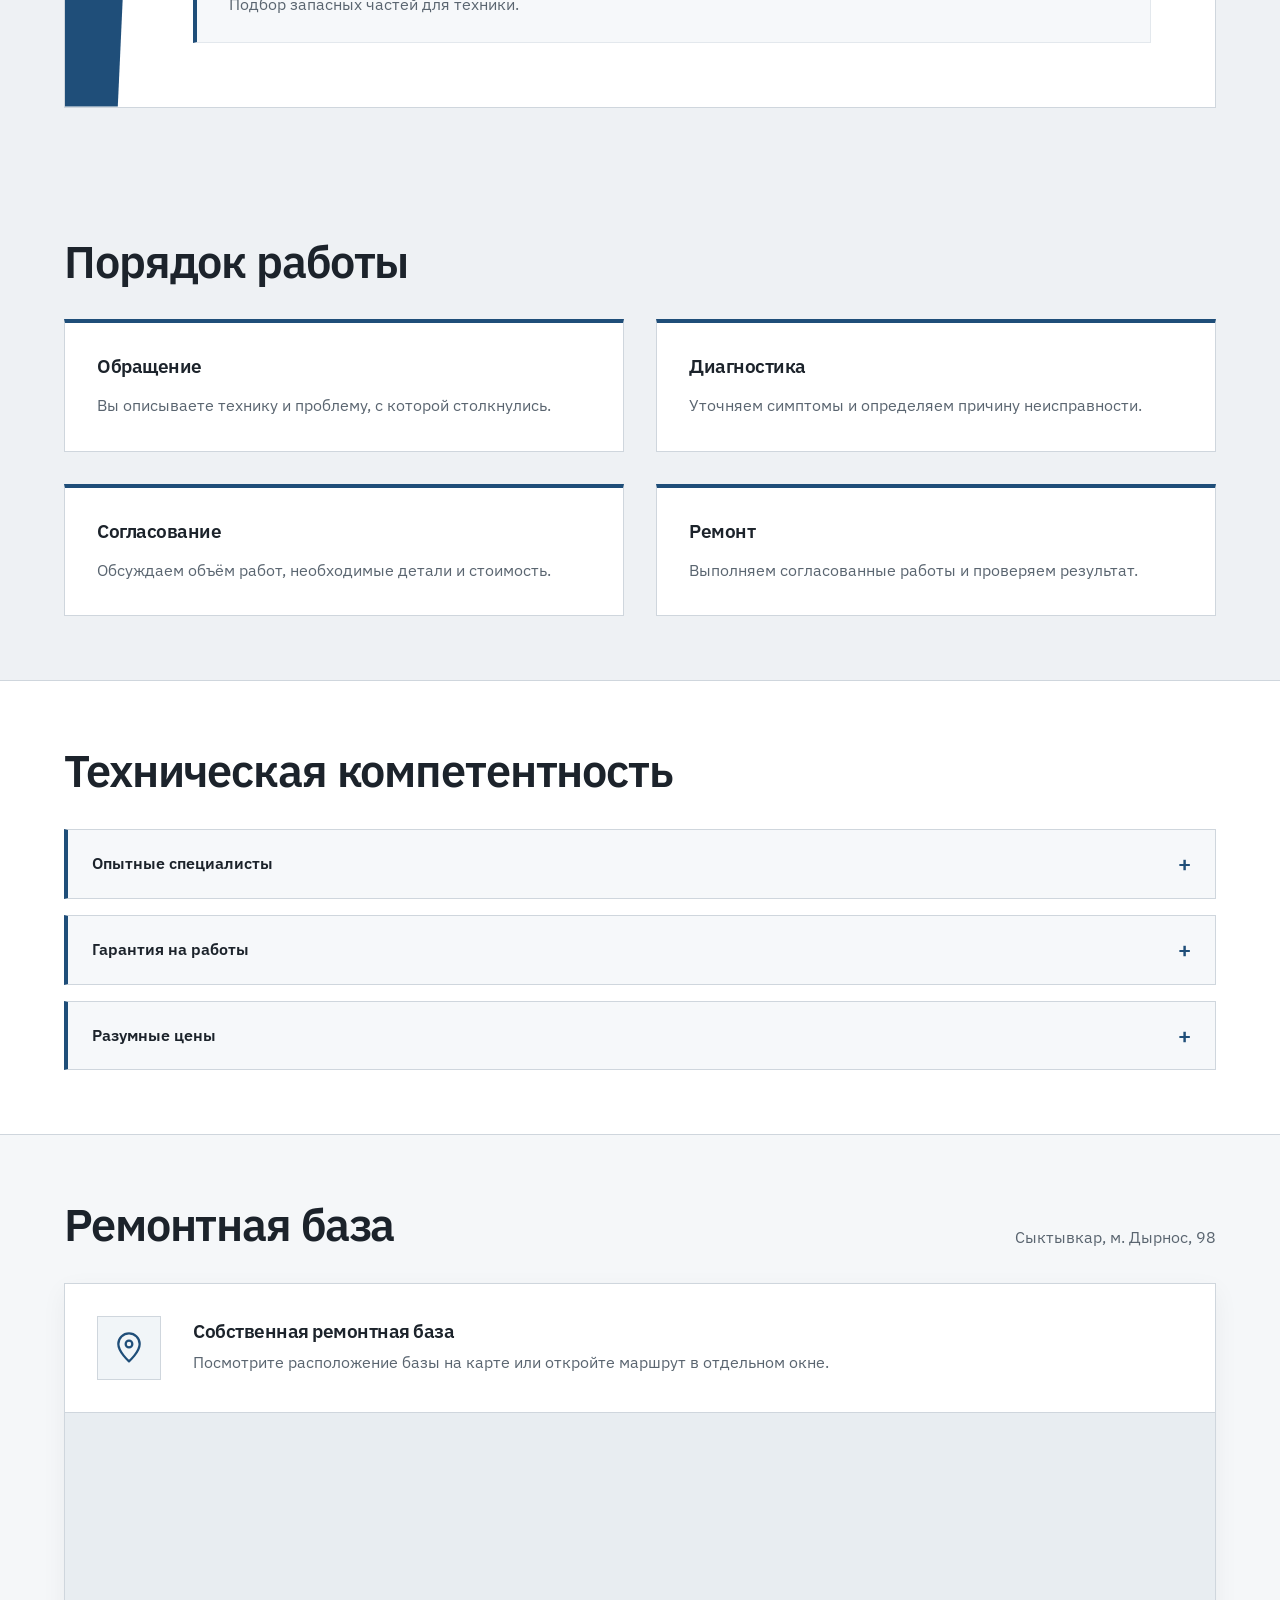
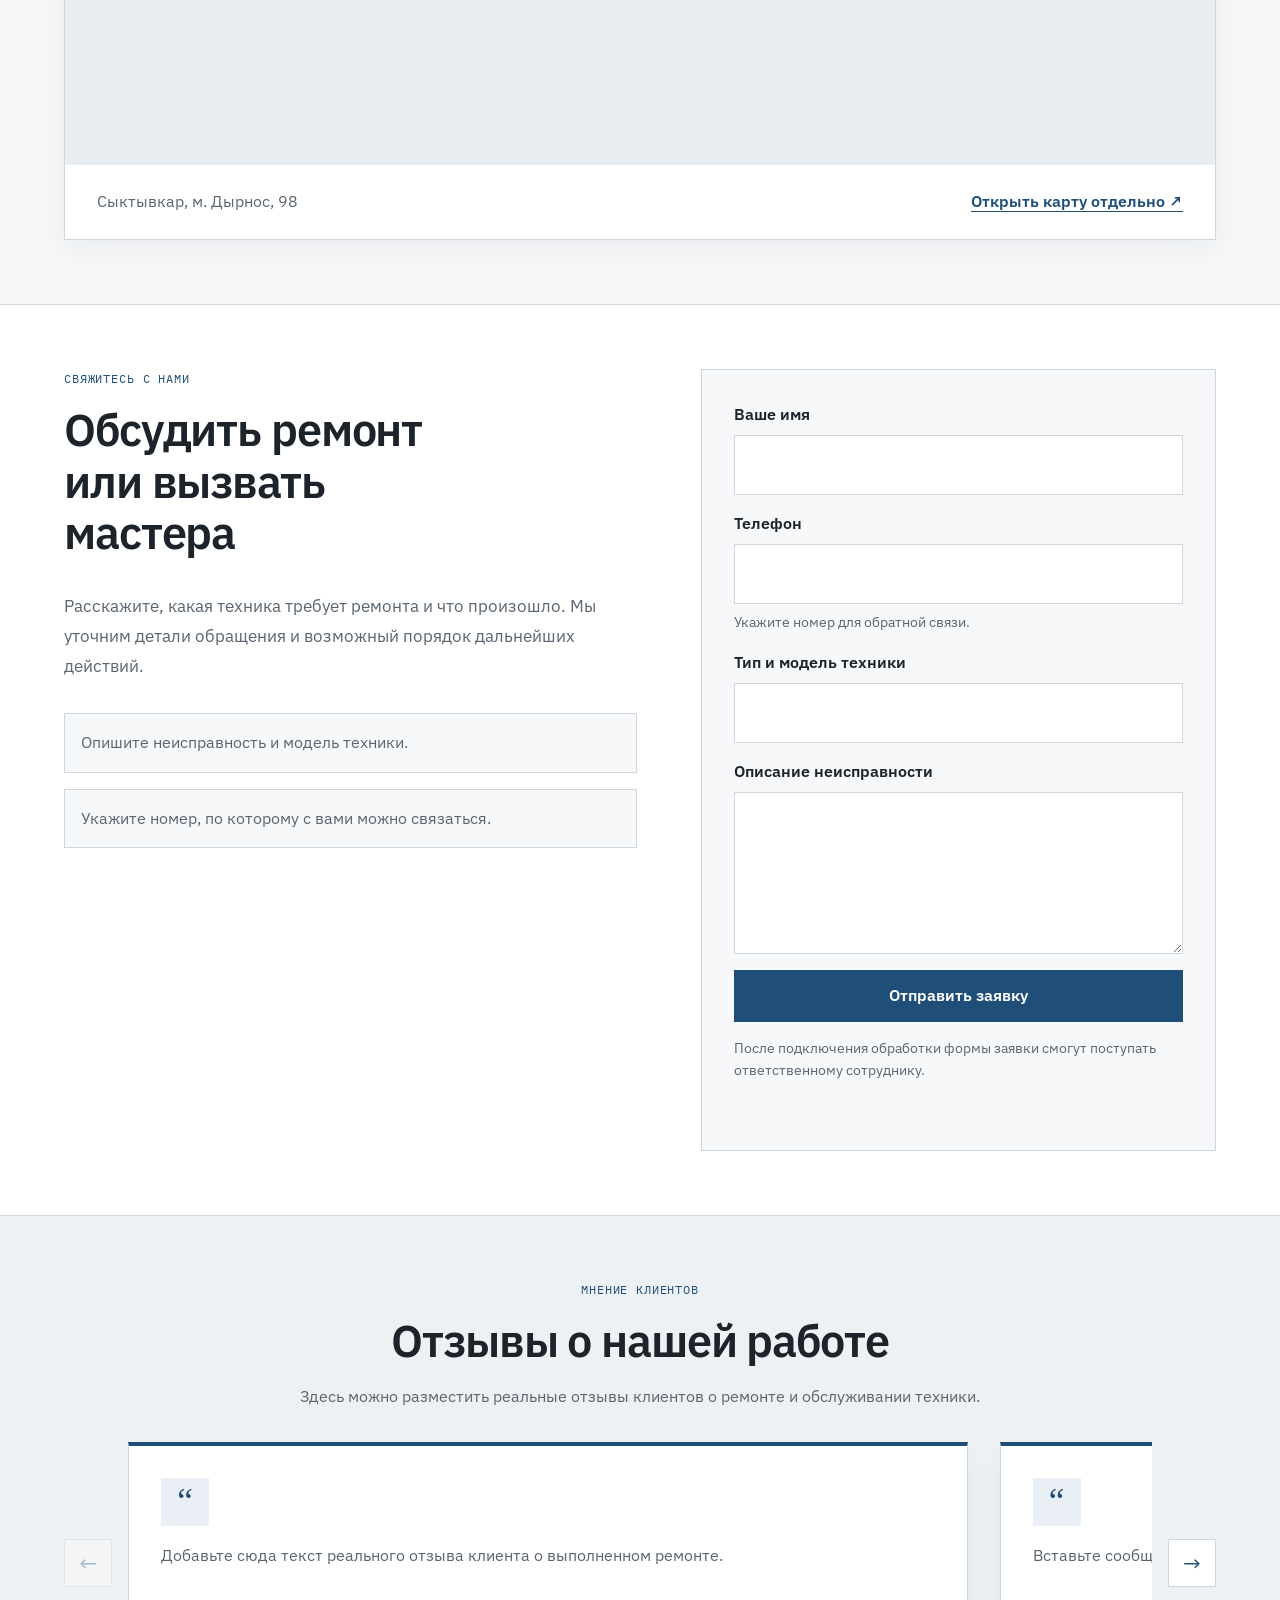
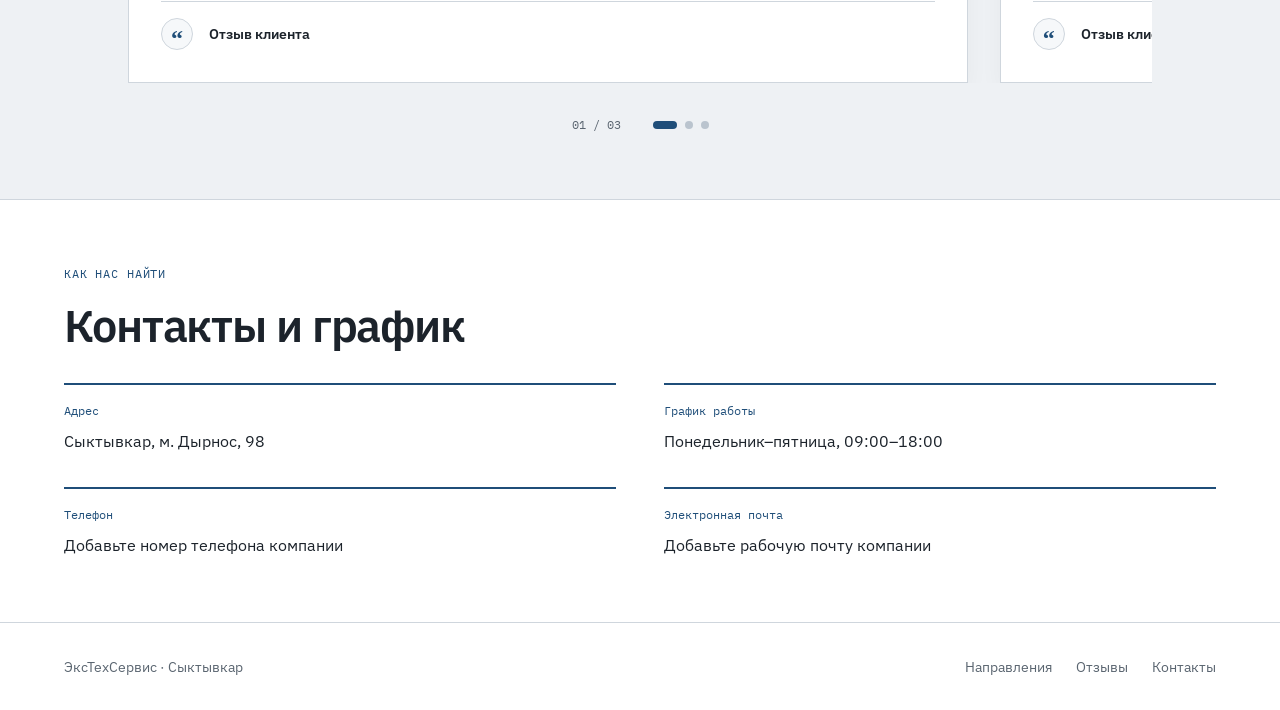
==== commit afe396b1: "concept-02.html" ====
--- a/concept-02.html
+++ b/concept-02.html
@@ -26,15 +26,14 @@
         Меню
       </button>
 
-      <nav class="nav" id="primary-nav" aria-label="Основная навигация">
-        <a href="#directions">Направления</a>
-        <a href="#workflow">Порядок работы</a>
-        <a href="#competence">Компетентность</a>
-        <a href="#service-base">Ремонтная база</a>
-        <a href="#reviews">Отзывы</a>
-        <a href="#contacts">Контакты</a>
-        <a class="btn header-order-btn" href="#discuss">ЗАКАЗАТЬ РЕМОНТ</a>
-      </nav>
+<nav class="nav" id="primary-nav" aria-label="Основная навигация">
+  <a href="#directions">Виды ремонта</a>
+  <a href="#competence">Компетентность</a>
+  <a href="#service-base">Базирование</a>
+  <a href="#reviews">Отзывы</a>
+  <a href="#contacts">Контакты</a>
+  <a class="btn header-order-btn" href="#discuss">ЗАКАЗАТЬ РЕМОНТ</a>
+</nav>
     </div>
   </header>
 
--- a/concept-02.css
+++ b/concept-02.css
@@ -1312,46 +1312,47 @@
     animation-iteration-count: 1 !important;
   }
 }
-/* Бренды под фотографией — четыре равные колонки */
+
+/* Бренды техники под фотографией */
 .hero-brands {
   display: grid;
   grid-template-columns: repeat(4, minmax(0, 1fr));
-  align-items: center;
-  justify-items: center;
-
+  align-items: stretch;
   width: 100%;
+  margin: 0;
+  padding: 20px 0 8px;
   box-sizing: border-box;
-  padding: 20px 0 8px;
-  gap: 0;
-
-  font-family: "IBM Plex Sans", sans-serif;
-  font-size: clamp(15px, 2vw, 24px);
+
+  font-family: var(--sans);
+  font-size: clamp(16px, 2vw, 25px);
   font-weight: 700;
-  letter-spacing: 0.02em;
+  line-height: 1.3;
+  letter-spacing: 0.01em;
   text-transform: uppercase;
-  color: var(--ink, #20252b);
+  color: var(--ink);
+  text-align: center;
+}
+
+.hero-brand {
+  display: flex;
+  align-items: center;
+  justify-content: center;
+  min-width: 0;
+  padding: 4px 8px;
   white-space: nowrap;
 }
 
-.hero-brands span {
-  display: none;
-}
-
-/* Разделители между брендами */
-.hero-brands {
-  background-image:
-    linear-gradient(var(--accent, #e5a12a), var(--accent, #e5a12a)),
-    linear-gradient(var(--accent, #e5a12a), var(--accent, #e5a12a)),
-    linear-gradient(var(--accent, #e5a12a), var(--accent, #e5a12a));
-  background-repeat: no-repeat;
-  background-size: 4px 4px, 4px 4px, 4px 4px;
-  background-position: 25% 55%, 50% 55%, 75% 55%;
+.hero-brand + .hero-brand {
+  border-left: 1px solid var(--line);
 }
 
 @media (max-width: 480px) {
   .hero-brands {
-    font-size: clamp(10px, 3.1vw, 14px);
-    letter-spacing: 0;
-    padding-top: 14px;
-  }
-}
+    padding-top: 16px;
+    font-size: clamp(11px, 3.2vw, 15px);
+  }
+
+  .hero-brand {
+    padding-inline: 2px;
+  }
+}
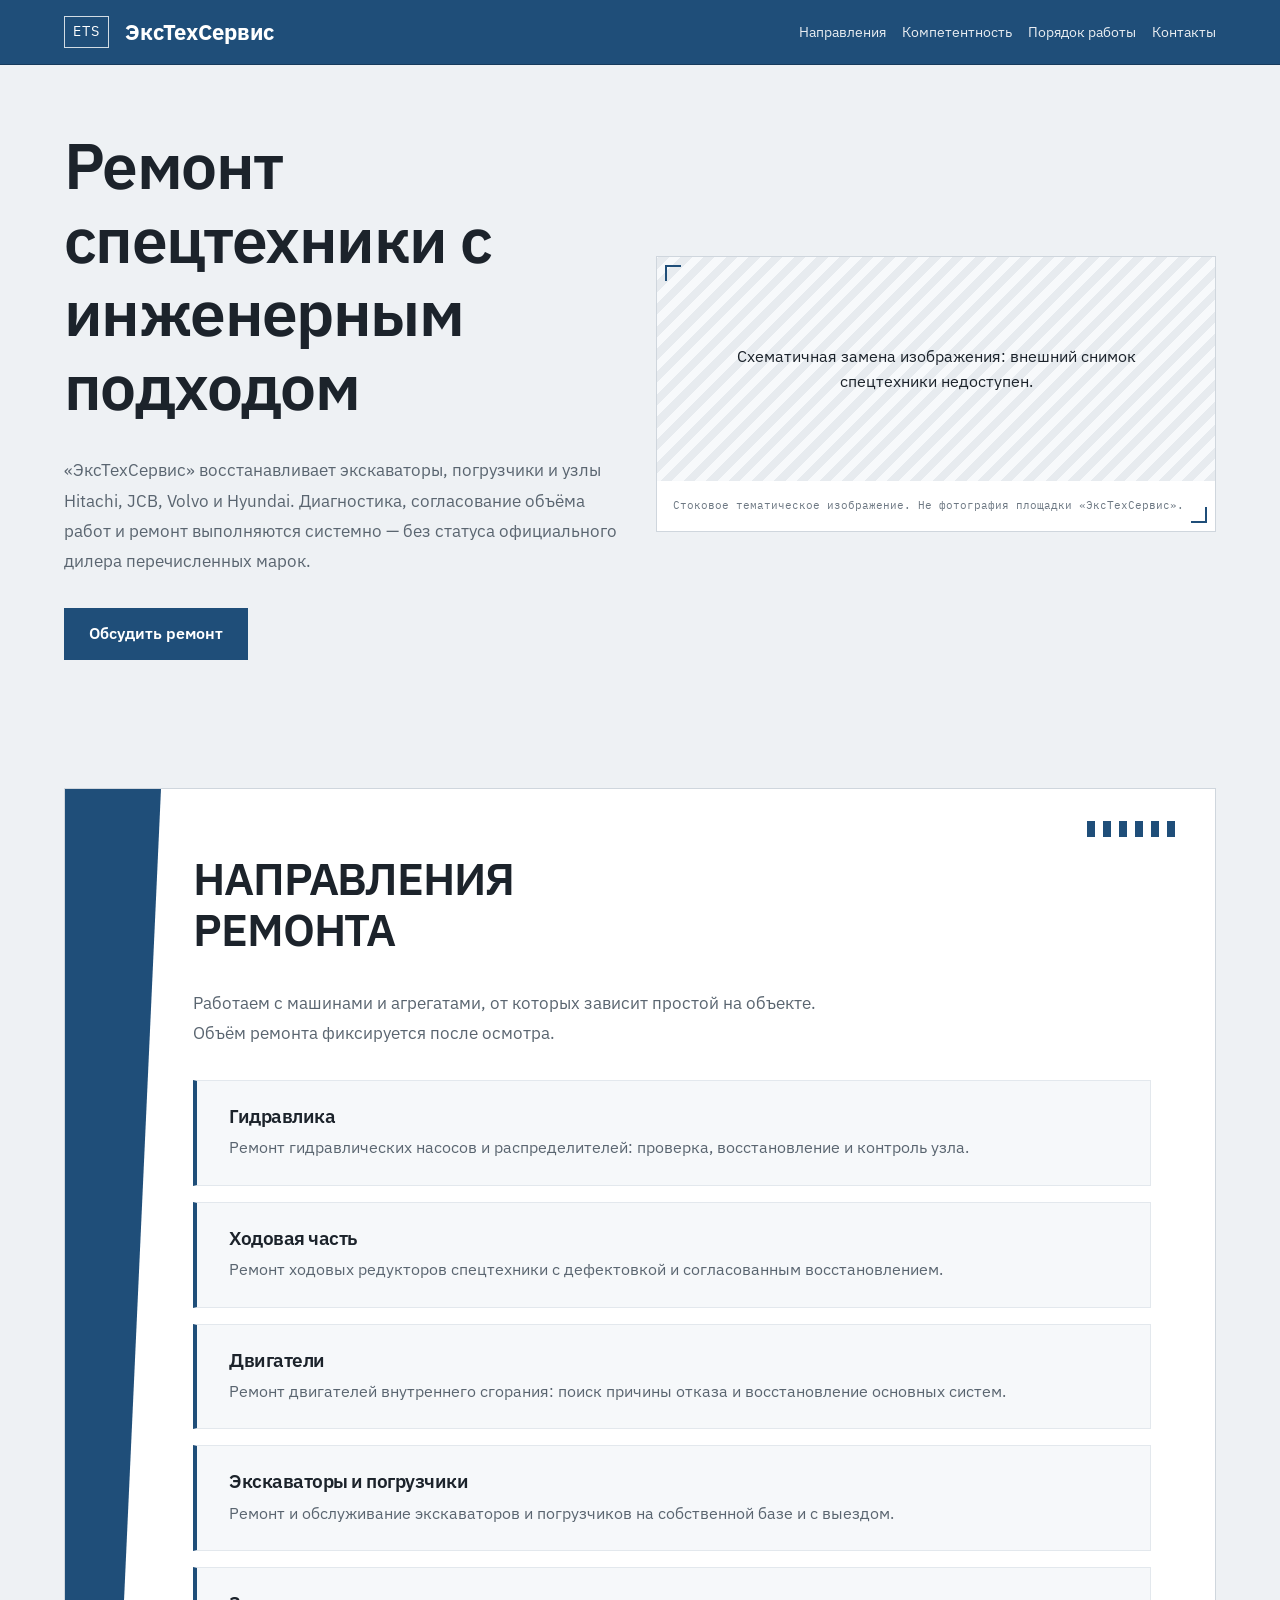
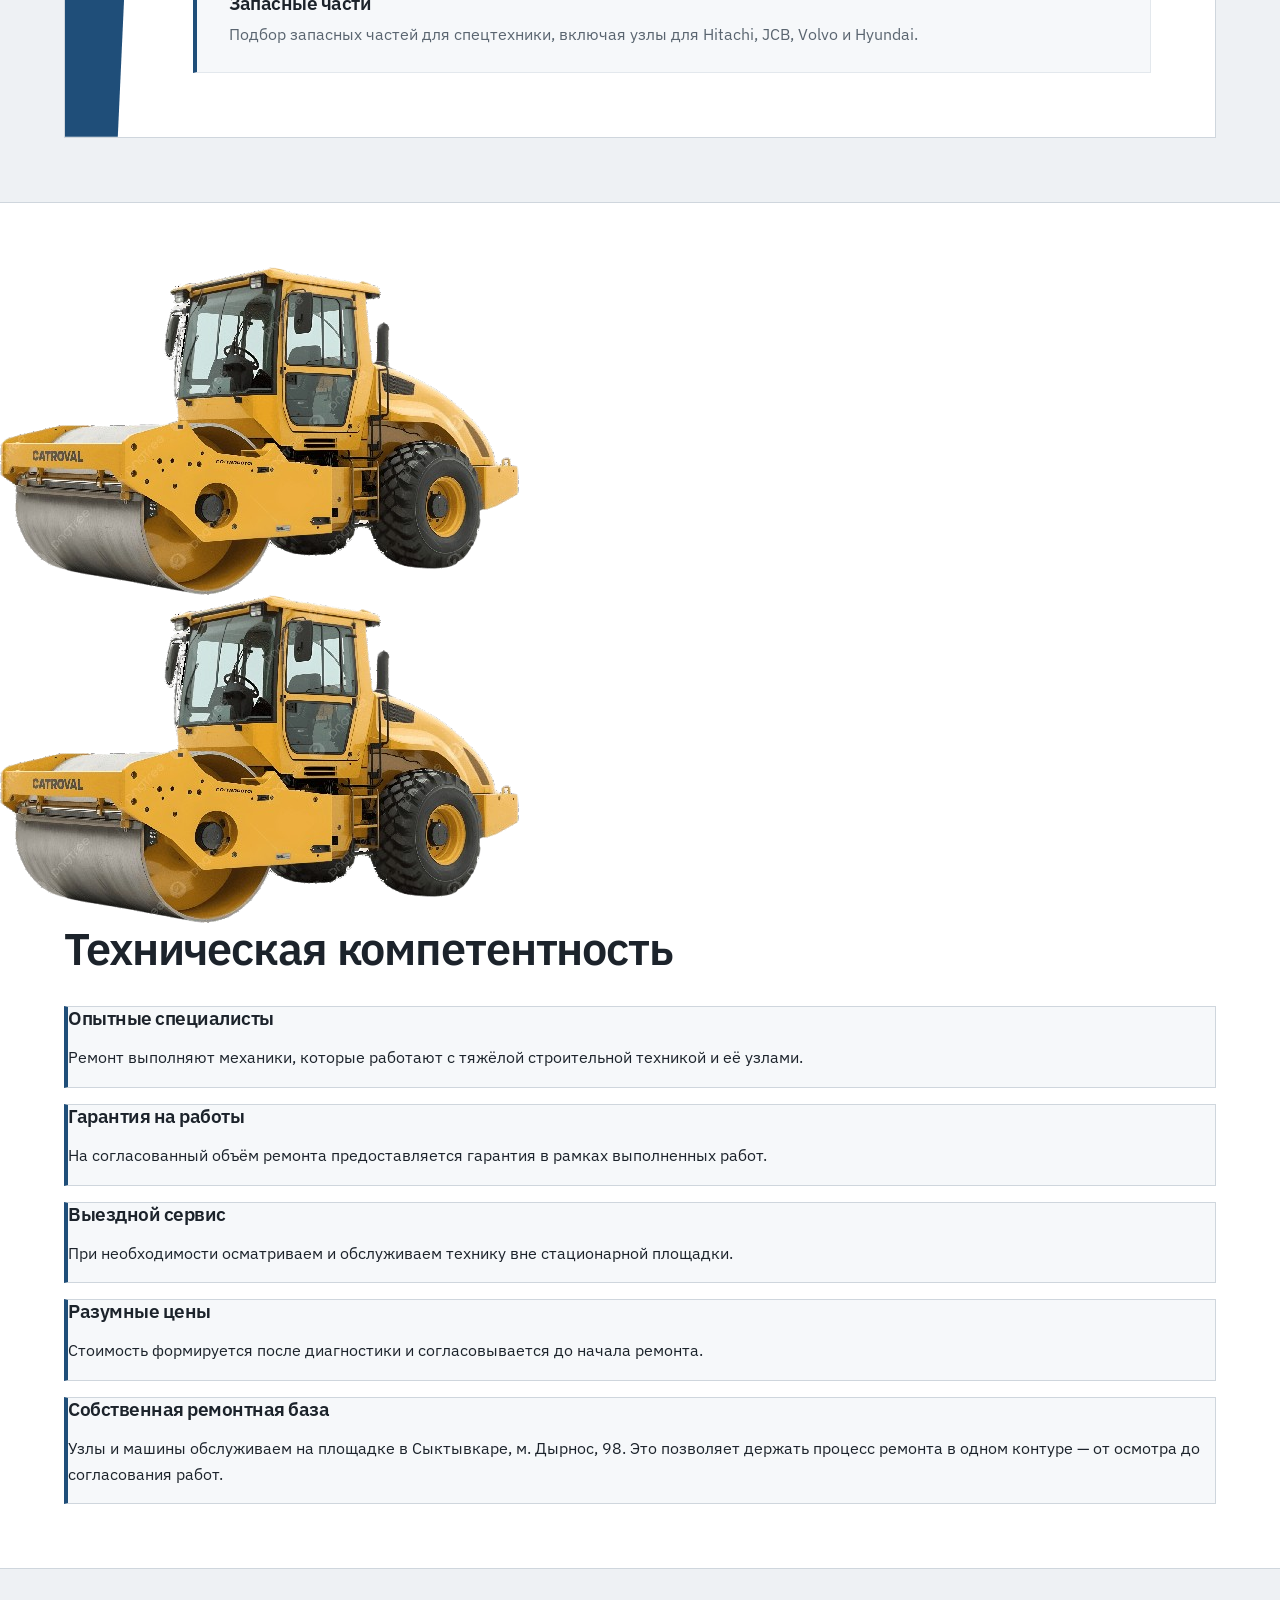
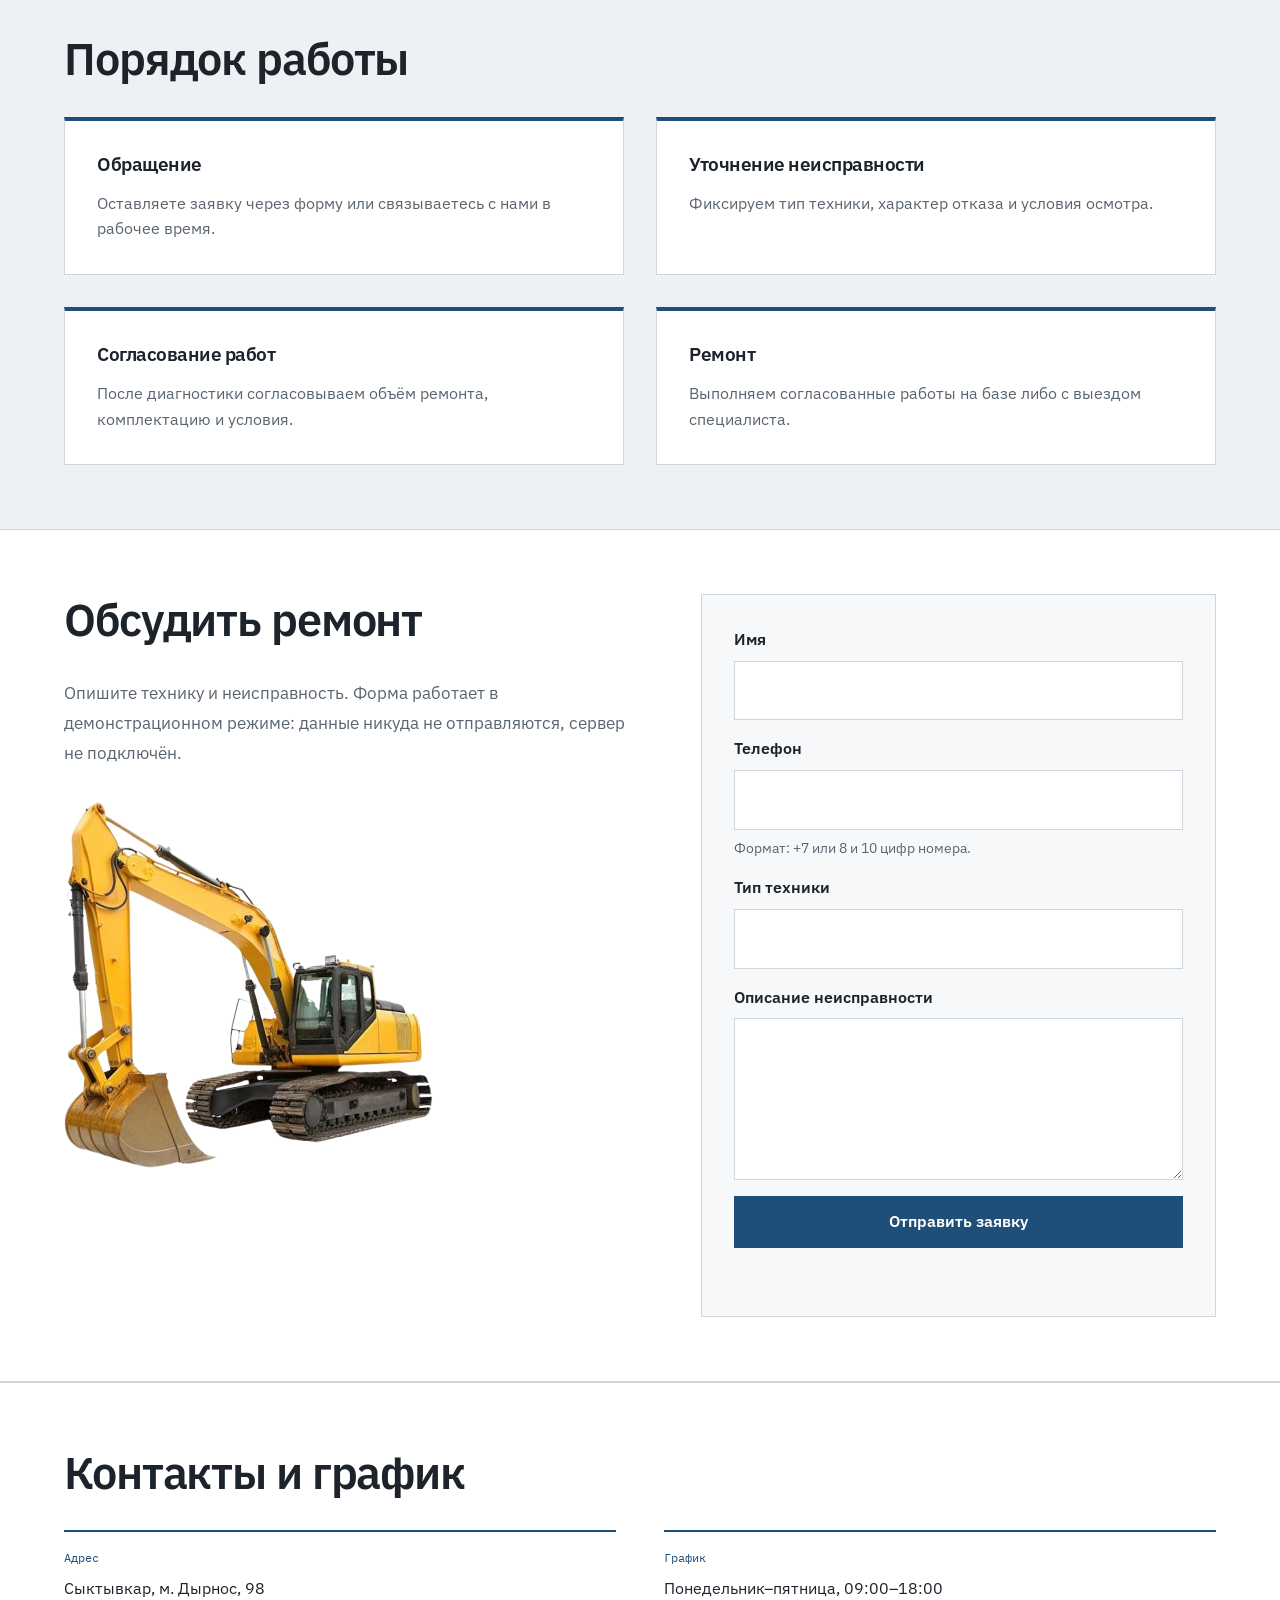
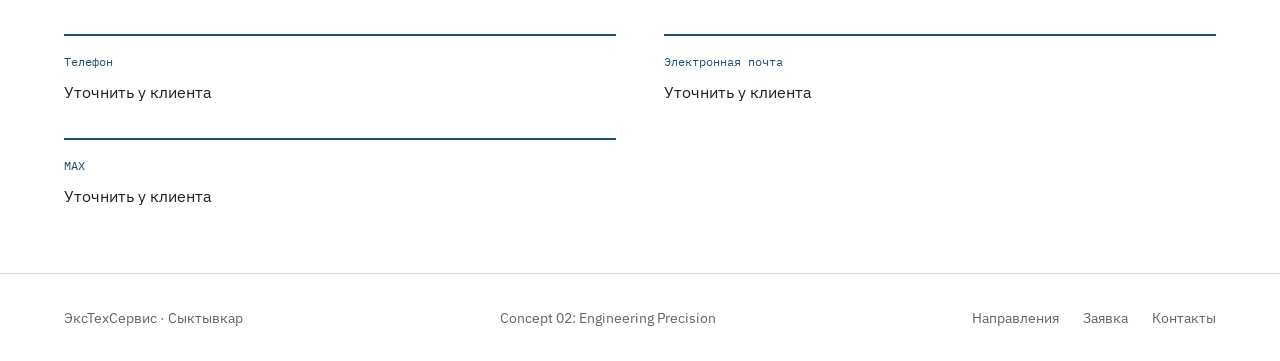
==== commit 3f8b1f1e: "concept-02.html" ====
--- a/concept-02.html
+++ b/concept-02.html
@@ -1,397 +1,386 @@
 <!DOCTYPE html>
 <html lang="ru">
-<head>
-  <meta charset="UTF-8">
-  <meta name="viewport" content="width=device-width, initial-scale=1.0">
-  <meta name="description" content="ЭксТехСервис — ремонт и обслуживание строительной спецтехники в Сыктывкаре.">
-  <title>ЭксТехСервис — ремонт спецтехники</title>
-
-  <link rel="preconnect" href="https://fonts.googleapis.com">
-  <link rel="preconnect" href="https://fonts.gstatic.com" crossorigin>
-  <link href="https://fonts.googleapis.com/css2?family=IBM+Plex+Mono:wght@400;500&family=IBM+Plex+Sans:wght@400;500;600;700&display=swap" rel="stylesheet">
-  <link rel="stylesheet" href="concept-02.css">
-</head>
-
-<body>
-  <a class="skip-link" href="#main">Перейти к содержимому</a>
-
-  <header class="header" id="top">
-    <div class="shell header-bar">
-      <a class="brand" href="#top">
-        <span class="brand-mark">ETS</span>
-        <span class="brand-name">ЭксТехСервис</span>
-      </a>
-
-      <button class="menu-btn" type="button" aria-expanded="false" aria-controls="primary-nav" aria-label="Открыть меню">
-        Меню
-      </button>
-
-<nav class="nav" id="primary-nav" aria-label="Основная навигация">
-  <a href="#directions">Виды ремонта</a>
-  <a href="#competence">Компетентность</a>
-  <a href="#service-base">Базирование</a>
-  <a href="#reviews">Отзывы</a>
-  <a href="#contacts">Контакты</a>
-  <a class="btn header-order-btn" href="#discuss">ЗАКАЗАТЬ РЕМОНТ</a>
-</nav>
-    </div>
-  </header>
-
-  <main id="main">
-    <!-- Главный экран -->
-    <section class="hero" aria-labelledby="hero-title">
-      <div class="shell hero-grid">
-        <div class="hero-copy">
-          <h1 id="hero-title">Ремонт спецтехники с инженерным подходом</h1>
-          <p class="lead">
-            «ЭксТехСервис» выполняет ремонт строительной техники, диагностику
-            узлов и агрегатов, обслуживание экскаваторов и погрузчиков.
-          </p>
-          <a class="btn btn-solid" href="#discuss">Обсудить ремонт</a>
-        </div>
-
-        <figure class="hero-frame">
-          <div class="frame-marks" aria-hidden="true"></div>
-          <img
-            class="media"
-            data-src="https://images.pexels.com/photos/1078884/pexels-photo-1078884.jpeg?auto=compress&cs=tinysrgb&w=1600"
-            alt="Стоковое изображение строительной техники"
-          >
-          <div class="media-fallback" hidden>
-            Изображение строительной техники временно недоступно.
+  <head>
+    <meta charset="UTF-8" />
+    <meta name="viewport" content="width=device-width, initial-scale=1.0" />
+    <meta
+      name="description"
+      content="ЭксТехСервис — ремонт спецтехники с инженерным подходом. Сыктывкар, м. Дырнос, 98."
+    />
+    <title>ЭксТехСервис — Concept 02: Engineering Precision</title>
+    <link rel="preconnect" href="https://fonts.googleapis.com" />
+    <link rel="preconnect" href="https://fonts.gstatic.com" crossorigin />
+    <link
+      href="https://fonts.googleapis.com/css2?family=IBM+Plex+Mono:wght@400;500&family=IBM+Plex+Sans:wght@400;500;600;700&display=swap"
+      rel="stylesheet"
+    />
+    <link rel="stylesheet" href="concept-02.css" />
+  </head>
+  <body>
+    <a class="skip-link" href="#main">Перейти к содержимому</a>
+
+    <header class="header" id="top">
+      <div class="shell header-bar">
+        <a class="brand" href="#top">
+          <span class="brand-mark">ETS</span>
+          <span class="brand-name">ЭксТехСервис</span>
+        </a>
+
+        <button
+          class="menu-btn"
+          type="button"
+          aria-expanded="false"
+          aria-controls="primary-nav"
+          aria-label="Открыть меню"
+        >
+          Меню
+        </button>
+
+        <nav class="nav" id="primary-nav" aria-label="Основная навигация">
+          <a href="#directions">Направления</a>
+          <a href="#competence">Компетентность</a>
+          <a href="#workflow">Порядок работы</a>
+          <a href="#contacts">Контакты</a>
+        </nav>
+      </div>
+    </header>
+
+    <main id="main">
+      <section class="hero" aria-labelledby="hero-title">
+        <div class="shell hero-grid">
+          <div class="hero-copy">
+            <h1 id="hero-title">Ремонт спецтехники с инженерным подходом</h1>
+            <p class="lead">
+              «ЭксТехСервис» восстанавливает экскаваторы, погрузчики и узлы
+              Hitachi, JCB, Volvo и Hyundai. Диагностика, согласование объёма
+              работ и ремонт выполняются системно — без статуса официального
+              дилера перечисленных марок.
+            </p>
+            <a class="btn btn-solid" href="#discuss">Обсудить ремонт</a>
           </div>
 
-          <figcaption>
-            Иллюстративное изображение, не фотография базы компании.
-          </figcaption>
-
-<div class="hero-brands" aria-label="Бренды спецтехники">
-  <span class="hero-brand">Hitachi</span>
-  <span class="hero-brand">JCB</span>
-  <span class="hero-brand">Volvo</span>
-  <span class="hero-brand">Hyundai</span>
-</div>
-        </figure>
+          <figure class="hero-frame">
+            <div class="frame-marks" aria-hidden="true"></div>
+            <img
+              class="media"
+              data-src="https://images.pexels.com/photos/1078884/pexels-photo-1078884.jpeg?auto=compress&cs=tinysrgb&w=1600"
+              alt="Стоковое изображение экскаватора. Не является фотографией ремонтной базы компании."
+            />
+            <div class="media-fallback" hidden>
+              Схематичная замена изображения: внешний снимок спецтехники недоступен.
+            </div>
+            <figcaption>
+              Стоковое тематическое изображение. Не фотография площадки
+              «ЭксТехСервис».
+            </figcaption>
+          </figure>
+        </div>
+      </section>
+
+      <section
+        class="block"
+        id="directions"
+        aria-labelledby="directions-title"
+      >
+        <div class="shell">
+          <div class="poster">
+            <div class="poster-stripes" aria-hidden="true"></div>
+
+            <div class="poster-body">
+              <h2 id="directions-title">Направления ремонта</h2>
+              <p class="poster-lead">
+                Работаем с машинами и агрегатами, от которых зависит простой
+                на объекте. Объём ремонта фиксируется после осмотра.
+              </p>
+
+              <ul class="spec-list">
+                <li>
+                  <h3>Гидравлика</h3>
+                  <p>
+                    Ремонт гидравлических насосов и распределителей: проверка,
+                    восстановление и контроль узла.
+                  </p>
+                </li>
+                <li>
+                  <h3>Ходовая часть</h3>
+                  <p>
+                    Ремонт ходовых редукторов спецтехники с дефектовкой
+                    и согласованным восстановлением.
+                  </p>
+                </li>
+                <li>
+                  <h3>Двигатели</h3>
+                  <p>
+                    Ремонт двигателей внутреннего сгорания: поиск причины
+                    отказа и восстановление основных систем.
+                  </p>
+                </li>
+                <li>
+                  <h3>Экскаваторы и погрузчики</h3>
+                  <p>
+                    Ремонт и обслуживание экскаваторов и погрузчиков
+                    на собственной базе и с выездом.
+                  </p>
+                </li>
+                <li>
+                  <h3>Запасные части</h3>
+                  <p>
+                    Подбор запасных частей для спецтехники, включая узлы
+                    для Hitachi, JCB, Volvo и Hyundai.
+                  </p>
+                </li>
+              </ul>
+            </div>
+          </div>
+        </div>
+      </section>
+
+      <section
+        class="block competence"
+        id="competence"
+        aria-labelledby="competence-title"
+      >
+        <!-- Декоративные катки по краям блока «Техническая компетентность» -->
+        <img
+          class="roller roller-left"
+          src="concept-02-roller.png"
+          width="519"
+          height="328"
+          alt=""
+          aria-hidden="true"
+          loading="lazy"
+          decoding="async"
+        />
+        <img
+          class="roller roller-right"
+          src="concept-02-roller.png"
+          width="519"
+          height="328"
+          alt=""
+          aria-hidden="true"
+          loading="lazy"
+          decoding="async"
+        />
+
+        <div class="shell">
+          <h2 id="competence-title">Техническая компетентность</h2>
+
+          <ul class="competence-grid">
+            <li>
+              <h3>Опытные специалисты</h3>
+              <p>
+                Ремонт выполняют механики, которые работают с тяжёлой
+                строительной техникой и её узлами.
+              </p>
+            </li>
+            <li>
+              <h3>Гарантия на работы</h3>
+              <p>
+                На согласованный объём ремонта предоставляется гарантия
+                в рамках выполненных работ.
+              </p>
+            </li>
+            <li>
+              <h3>Выездной сервис</h3>
+              <p>
+                При необходимости осматриваем и обслуживаем технику
+                вне стационарной площадки.
+              </p>
+            </li>
+            <li>
+              <h3>Разумные цены</h3>
+              <p>
+                Стоимость формируется после диагностики и согласовывается
+                до начала ремонта.
+              </p>
+            </li>
+            <li class="span-wide">
+              <h3>Собственная ремонтная база</h3>
+              <p>
+                Узлы и машины обслуживаем на площадке в Сыктывкаре,
+                м. Дырнос, 98. Это позволяет держать процесс ремонта
+                в одном контуре — от осмотра до согласования работ.
+              </p>
+            </li>
+          </ul>
+        </div>
+      </section>
+
+      <section class="block" id="workflow" aria-labelledby="workflow-title">
+        <div class="shell">
+          <h2 id="workflow-title">Порядок работы</h2>
+
+          <ol class="flow">
+            <li>
+              <h3>Обращение</h3>
+              <p>
+                Оставляете заявку через форму или связываетесь с нами
+                в рабочее время.
+              </p>
+            </li>
+            <li>
+              <h3>Уточнение неисправности</h3>
+              <p>
+                Фиксируем тип техники, характер отказа и условия осмотра.
+              </p>
+            </li>
+            <li>
+              <h3>Согласование работ</h3>
+              <p>
+                После диагностики согласовываем объём ремонта,
+                комплектацию и условия.
+              </p>
+            </li>
+            <li>
+              <h3>Ремонт</h3>
+              <p>
+                Выполняем согласованные работы на базе либо с выездом
+                специалиста.
+              </p>
+            </li>
+          </ol>
+        </div>
+      </section>
+
+      <section
+        class="block discuss"
+        id="discuss"
+        aria-labelledby="discuss-title"
+      >
+        <div class="shell discuss-grid">
+          <div class="discuss-copy">
+            <h2 id="discuss-title">Обсудить ремонт</h2>
+            <p class="lead">
+              Опишите технику и неисправность. Форма работает
+              в демонстрационном режиме: данные никуда не отправляются,
+              сервер не подключён.
+            </p>
+
+            <!-- Экскаватор: анимация управляется concept-02.js -->
+            <div class="dig">
+              <img
+                class="dig-img"
+                src="concept-02-excavator.png"
+                width="369"
+                height="368"
+                loading="lazy"
+                decoding="async"
+                alt="Жёлтый гусеничный экскаватор"
+              />
+            </div>
+          </div>
+
+          <form id="discuss-form" class="form" novalidate>
+            <div class="field">
+              <label for="name">Имя</label>
+              <input
+                id="name"
+                name="name"
+                type="text"
+                autocomplete="name"
+                required
+              />
+              <p class="error" id="name-error" hidden></p>
+            </div>
+
+            <div class="field">
+              <label for="phone">Телефон</label>
+              <input
+                id="phone"
+                name="phone"
+                type="tel"
+                autocomplete="tel"
+                inputmode="tel"
+                aria-describedby="phone-hint"
+                required
+              />
+              <p class="hint" id="phone-hint">
+                Формат: +7 или 8 и 10 цифр номера.
+              </p>
+              <p class="error" id="phone-error" hidden></p>
+            </div>
+
+            <div class="field">
+              <label for="machine">Тип техники</label>
+              <input
+                id="machine"
+                name="machine"
+                type="text"
+                required
+              />
+              <p class="error" id="machine-error" hidden></p>
+            </div>
+
+            <div class="field">
+              <label for="issue">Описание неисправности</label>
+              <textarea
+                id="issue"
+                name="issue"
+                rows="5"
+                required
+              ></textarea>
+              <p class="error" id="issue-error" hidden></p>
+            </div>
+
+            <button class="btn btn-solid" type="submit">
+              Отправить заявку
+            </button>
+            <p
+              class="status"
+              id="form-status"
+              role="status"
+              aria-live="polite"
+            ></p>
+          </form>
+        </div>
+      </section>
+
+      <section
+        class="block contacts"
+        id="contacts"
+        aria-labelledby="contacts-title"
+      >
+        <div class="shell">
+          <h2 id="contacts-title">Контакты и график</h2>
+
+          <dl class="contact-spec">
+            <div>
+              <dt>Адрес</dt>
+              <dd>Сыктывкар, м. Дырнос, 98</dd>
+            </div>
+            <div>
+              <dt>График</dt>
+              <dd>Понедельник–пятница, 09:00–18:00</dd>
+            </div>
+            <div>
+              <dt>Телефон</dt>
+              <dd>Уточнить у клиента</dd>
+            </div>
+            <div>
+              <dt>Электронная почта</dt>
+              <dd>Уточнить у клиента</dd>
+            </div>
+            <div>
+              <dt>MAX</dt>
+              <dd>Уточнить у клиента</dd>
+            </div>
+          </dl>
+        </div>
+      </section>
+    </main>
+
+    <footer class="footer">
+      <div class="shell footer-row">
+        <p>ЭксТехСервис · Сыктывкар</p>
+        <p>Concept 02: Engineering Precision</p>
+        <nav aria-label="Ссылки в подвале">
+          <a href="#directions">Направления</a>
+          <a href="#discuss">Заявка</a>
+          <a href="#contacts">Контакты</a>
+        </nav>
       </div>
-    </section>
-
-    <!-- Направления ремонта -->
-    <section class="block" id="directions" aria-labelledby="directions-title">
-      <div class="shell">
-        <div class="poster">
-          <div class="poster-stripes" aria-hidden="true"></div>
-
-          <div class="poster-body">
-            <h2 id="directions-title">Направления ремонта</h2>
-            <p class="poster-lead">
-              Работаем с машинами и агрегатами, от которых зависит бесперебойная
-              работа строительной техники. Объём ремонта определяется после диагностики.
-            </p>
-
-            <ul class="spec-list">
-              <li>
-                <h3>Гидравлика</h3>
-                <p>Диагностика и ремонт гидравлических насосов и распределителей.</p>
-              </li>
-              <li>
-                <h3>Ходовая часть</h3>
-                <p>Ремонт ходовых редукторов и восстановление узлов.</p>
-              </li>
-              <li>
-                <h3>Двигатели</h3>
-                <p>Поиск неисправностей и ремонт двигателей внутреннего сгорания.</p>
-              </li>
-              <li>
-                <h3>Экскаваторы и погрузчики</h3>
-                <p>Диагностика, обслуживание и ремонт строительной спецтехники.</p>
-              </li>
-              <li>
-                <h3>Запасные части</h3>
-                <p>Подбор запасных частей для техники.</p>
-              </li>
-            </ul>
-          </div>
-        </div>
-      </div>
-    </section>
-
-    <!-- Порядок работы -->
-    <section class="block workflow" id="workflow" aria-labelledby="workflow-title">
-      <div class="shell">
-        <h2 id="workflow-title">Порядок работы</h2>
-
-        <ol class="flow">
-          <li>
-            <h3>Обращение</h3>
-            <p>Вы описываете технику и проблему, с которой столкнулись.</p>
-          </li>
-          <li>
-            <h3>Диагностика</h3>
-            <p>Уточняем симптомы и определяем причину неисправности.</p>
-          </li>
-          <li>
-            <h3>Согласование</h3>
-            <p>Обсуждаем объём работ, необходимые детали и стоимость.</p>
-          </li>
-          <li>
-            <h3>Ремонт</h3>
-            <p>Выполняем согласованные работы и проверяем результат.</p>
-          </li>
-        </ol>
-      </div>
-    </section>
-
-    <!-- Техническая компетентность -->
-    <section class="block competence" id="competence" aria-labelledby="competence-title">
-      <div class="shell">
-        <h2 id="competence-title">Техническая компетентность</h2>
-
-        <ul class="competence-grid">
-          <li>
-            <details class="competence-details">
-              <summary>Опытные специалисты</summary>
-              <div class="competence-description">
-                <p>
-                  Ремонт выполняют специалисты, работающие с тяжёлой строительной
-                  техникой, её системами и отдельными агрегатами.
-                </p>
-              </div>
-            </details>
-          </li>
-
-          <li>
-            <details class="competence-details">
-              <summary>Гарантия на работы</summary>
-              <div class="competence-description">
-                <p>
-                  Условия гарантии обсуждаются при согласовании конкретного объёма
-                  ремонтных работ.
-                </p>
-              </div>
-            </details>
-          </li>
-
-          <li>
-            <details class="competence-details">
-              <summary>Разумные цены</summary>
-              <div class="competence-description">
-                <p>
-                  Стоимость определяется с учётом результатов диагностики,
-                  необходимых деталей и согласованного объёма работ.
-                </p>
-              </div>
-            </details>
-          </li>
-        </ul>
-      </div>
-    </section>
-
-    <!-- Только карта ремонтной базы, без анкеты -->
-    <section class="block service-base" id="service-base" aria-labelledby="service-base-title">
-      <div class="shell">
-        <div class="section-heading">
-          <div>
-            <h2 id="service-base-title">Ремонтная база</h2>
-          </div>
-          <p class="section-aside">Сыктывкар, м. Дырнос, 98</p>
-        </div>
-
-        <div class="base-map-card">
-          <div class="base-map-copy">
-            <span class="map-pin-icon" aria-hidden="true">
-              <svg viewBox="0 0 24 24" role="img">
-                <path d="M12 22s8-7.1 8-13A8 8 0 0 0 4 9c0 5.9 8 13 8 13Z"></path>
-                <circle cx="12" cy="9" r="2.5"></circle>
-              </svg>
-            </span>
-            <div>
-              <h3>Собственная ремонтная база</h3>
-              <p>Посмотрите расположение базы на карте или откройте маршрут в отдельном окне.</p>
-            </div>
-          </div>
-
-          <div class="map-frame">
-            <iframe
-              title="Карта ремонтной базы ЭксТехСервис в Сыктывкаре"
-              src="https://maps.google.com/maps?q=%D0%A1%D1%8B%D0%BA%D1%82%D1%8B%D0%B2%D0%BA%D0%B0%D1%80%2C%20%D0%BC.%20%D0%94%D1%8B%D1%80%D0%BD%D0%BE%D1%81%2C%2098&output=embed"
-              loading="lazy"
-              referrerpolicy="no-referrer-when-downgrade"
-              allowfullscreen>
-            </iframe>
-          </div>
-
-          <div class="map-bottom">
-            <p>Сыктывкар, м. Дырнос, 98</p>
-            <a
-              class="map-link"
-              href="https://www.google.com/maps/search/?api=1&query=%D0%A1%D1%8B%D0%BA%D1%82%D1%8B%D0%B2%D0%BA%D0%B0%D1%80%2C%20%D0%BC.%20%D0%94%D1%8B%D1%80%D0%BD%D0%BE%D1%81%2C%2098"
-              target="_blank"
-              rel="noopener noreferrer">
-              Открыть карту отдельно ↗
-            </a>
-          </div>
-        </div>
-      </div>
-    </section>
-
-    <!-- Обсудить ремонт или вызвать мастера -->
-    <section class="block discuss" id="discuss" aria-labelledby="discuss-title">
-      <div class="shell discuss-grid">
-        <div class="discuss-copy">
-          <p class="eyebrow">Свяжитесь с нами</p>
-          <h2 id="discuss-title">Обсудить ремонт или вызвать мастера</h2>
-          <p class="lead">
-            Расскажите, какая техника требует ремонта и что произошло.
-            Мы уточним детали обращения и возможный порядок дальнейших действий.
-          </p>
-
-          <div class="contact-points">
-            <div>
-              <p>Опишите неисправность и модель техники.</p>
-            </div>
-            <div>
-              <p>Укажите номер, по которому с вами можно связаться.</p>
-            </div>
-          </div>
-        </div>
-
-        <form id="discuss-form" class="form" novalidate>
-          <div class="field">
-            <label for="name">Ваше имя</label>
-            <input id="name" name="name" type="text" autocomplete="name" required>
-            <p class="error" id="name-error" hidden></p>
-          </div>
-
-          <div class="field">
-            <label for="phone">Телефон</label>
-            <input id="phone" name="phone" type="tel" autocomplete="tel" inputmode="tel" required>
-            <p class="hint">Укажите номер для обратной связи.</p>
-            <p class="error" id="phone-error" hidden></p>
-          </div>
-
-          <div class="field">
-            <label for="machine">Тип и модель техники</label>
-            <input id="machine" name="machine" type="text" required>
-            <p class="error" id="machine-error" hidden></p>
-          </div>
-
-          <div class="field">
-            <label for="issue">Описание неисправности</label>
-            <textarea id="issue" name="issue" rows="5" required></textarea>
-            <p class="error" id="issue-error" hidden></p>
-          </div>
-
-          <button class="btn btn-solid" type="submit">Отправить заявку</button>
-          <p class="form-note">
-            После подключения обработки формы заявки смогут поступать ответственному сотруднику.
-          </p>
-          <p class="status" id="form-status" role="status" aria-live="polite"></p>
-        </form>
-      </div>
-    </section>
-
-    <!-- Отзывы: горизонтальная карусель -->
-    <section class="block reviews" id="reviews" aria-labelledby="reviews-title">
-      <div class="shell">
-        <div class="reviews-heading">
-          <p class="eyebrow">Мнение клиентов</p>
-          <h2 id="reviews-title">Отзывы о нашей работе</h2>
-          <p class="reviews-subtitle">
-            Здесь можно разместить реальные отзывы клиентов о ремонте и обслуживании техники.
-          </p>
-        </div>
-
-        <div class="reviews-carousel">
-          <button class="review-arrow review-prev" type="button" aria-label="Предыдущие отзывы">
-            <span aria-hidden="true">←</span>
-          </button>
-
-          <div class="reviews-viewport" id="reviews-viewport" tabindex="0" aria-label="Отзывы клиентов">
-            <div class="reviews-track" id="reviews-track">
-              <article class="review-card">
-                <div class="quote-icon" aria-hidden="true">“</div>
-                <p class="review-placeholder">Добавьте сюда текст реального отзыва клиента о выполненном ремонте.</p>
-                <div class="review-meta">
-                  <span class="review-avatar" aria-hidden="true">“</span>
-                  <span>Отзыв клиента</span>
-                </div>
-              </article>
-
-              <article class="review-card">
-                <div class="quote-icon" aria-hidden="true">“</div>
-                <p class="review-placeholder">Вставьте сообщение клиента о диагностике, сроках или качестве обслуживания.</p>
-                <div class="review-meta">
-                  <span class="review-avatar" aria-hidden="true">“</span>
-                  <span>Отзыв клиента</span>
-                </div>
-              </article>
-
-              <article class="review-card">
-                <div class="quote-icon" aria-hidden="true">“</div>
-                <p class="review-placeholder">Замените этот текст настоящим отзывом клиента после согласования публикации.</p>
-                <div class="review-meta">
-                  <span class="review-avatar" aria-hidden="true">“</span>
-                  <span>Отзыв клиента</span>
-                </div>
-              </article>
-            </div>
-          </div>
-
-          <button class="review-arrow review-next" type="button" aria-label="Следующие отзывы">
-            <span aria-hidden="true">→</span>
-          </button>
-        </div>
-
-        <div class="reviews-controls">
-          <span class="reviews-counter" id="reviews-counter">01 / 03</span>
-          <div class="reviews-dots" id="reviews-dots" aria-label="Выбрать отзыв">
-            <button type="button" class="review-dot is-active" aria-label="Отзыв 1" aria-current="true"></button>
-            <button type="button" class="review-dot" aria-label="Отзыв 2"></button>
-            <button type="button" class="review-dot" aria-label="Отзыв 3"></button>
-          </div>
-        </div>
-      </div>
-    </section>
-
-    <!-- Контакты -->
-    <section class="block contacts" id="contacts" aria-labelledby="contacts-title">
-      <div class="shell">
-        <p class="eyebrow">Как нас найти</p>
-        <h2 id="contacts-title">Контакты и график</h2>
-
-        <dl class="contact-spec">
-          <div>
-            <dt>Адрес</dt>
-            <dd>Сыктывкар, м. Дырнос, 98</dd>
-          </div>
-          <div>
-            <dt>График работы</dt>
-            <dd>Понедельник–пятница, 09:00–18:00</dd>
-          </div>
-          <div>
-            <dt>Телефон</dt>
-            <dd>Добавьте номер телефона компании</dd>
-          </div>
-          <div>
-            <dt>Электронная почта</dt>
-            <dd>Добавьте рабочую почту компании</dd>
-          </div>
-        </dl>
-      </div>
-    </section>
-  </main>
-
-  <footer class="footer">
-    <div class="shell footer-row">
-      <p>ЭксТехСервис · Сыктывкар</p>
-      <nav aria-label="Навигация в подвале">
-        <a href="#directions">Направления</a>
-        <a href="#reviews">Отзывы</a>
-        <a href="#contacts">Контакты</a>
-      </nav>
-    </div>
-  </footer>
-
-  <script src="concept-02.js"></script>
-</body>
+    </footer>
+
+    <script src="concept-02.js"></script>
+  </body>
 </html>
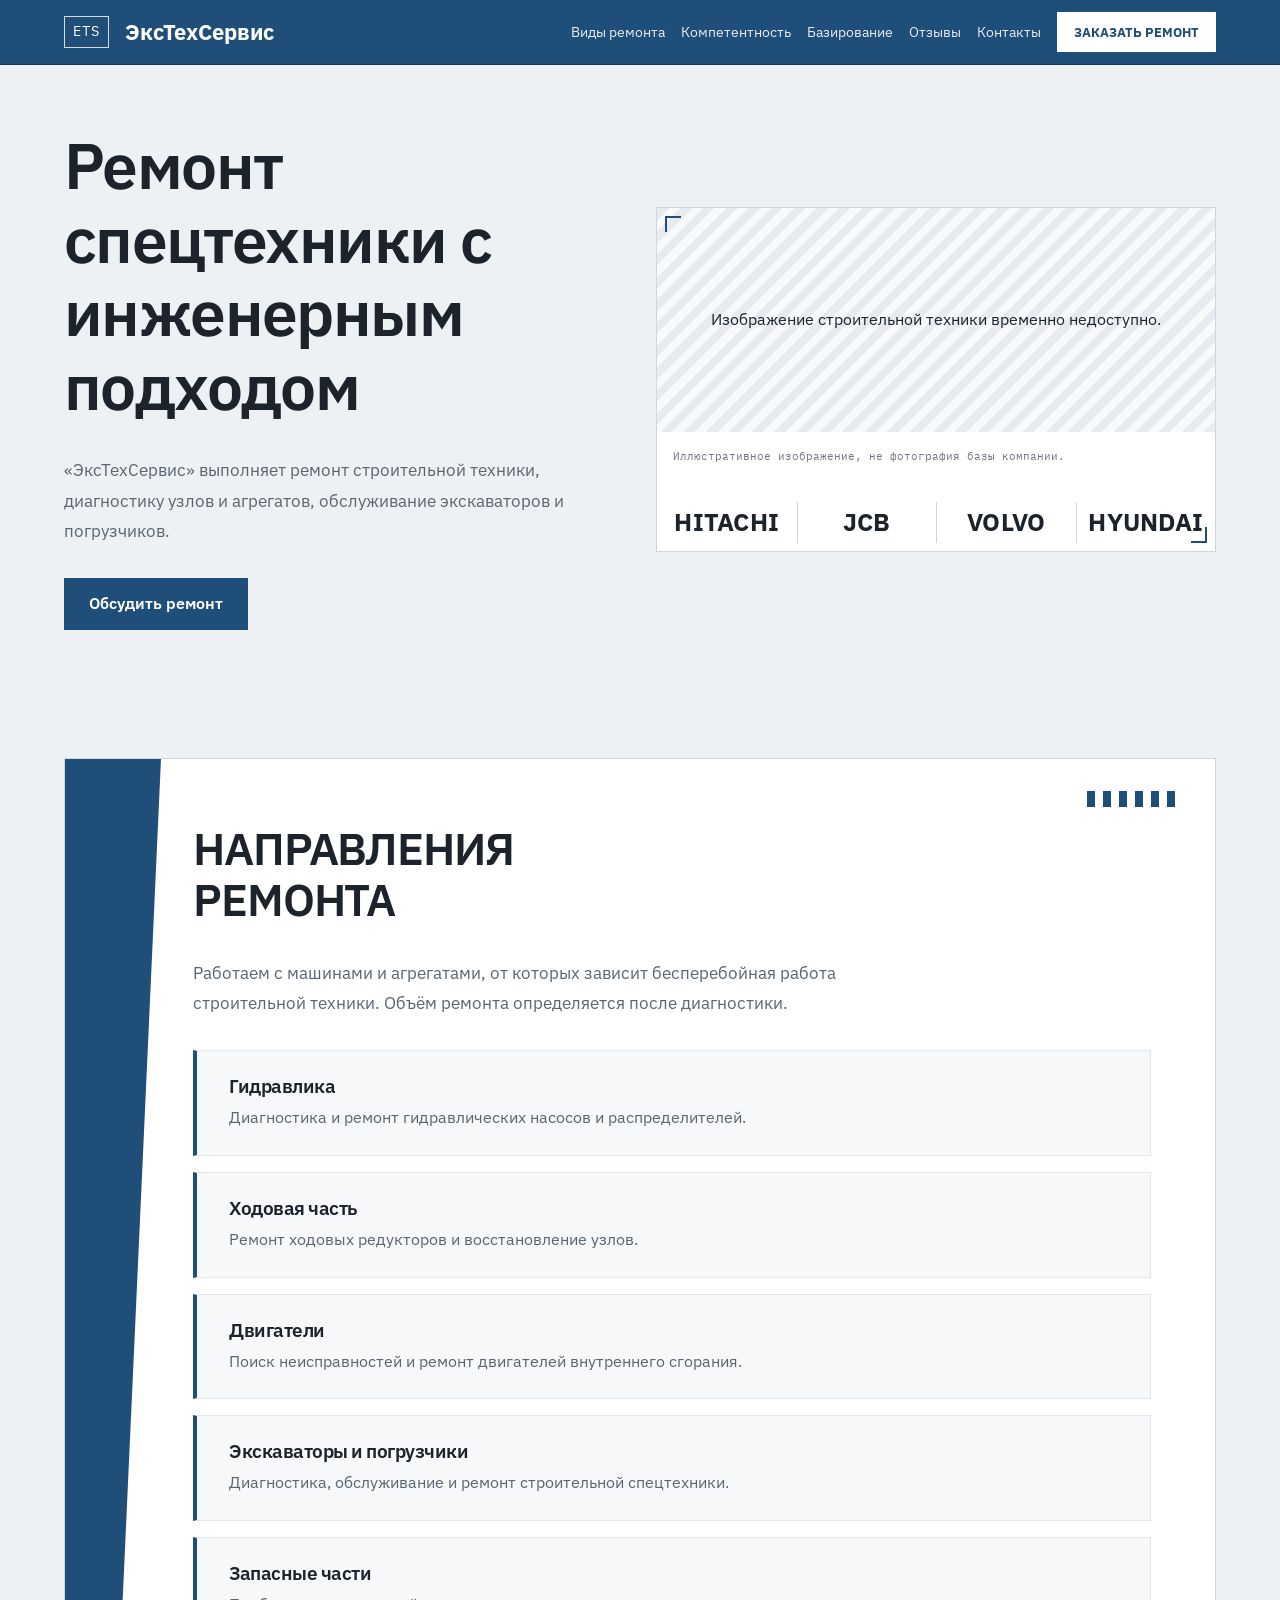
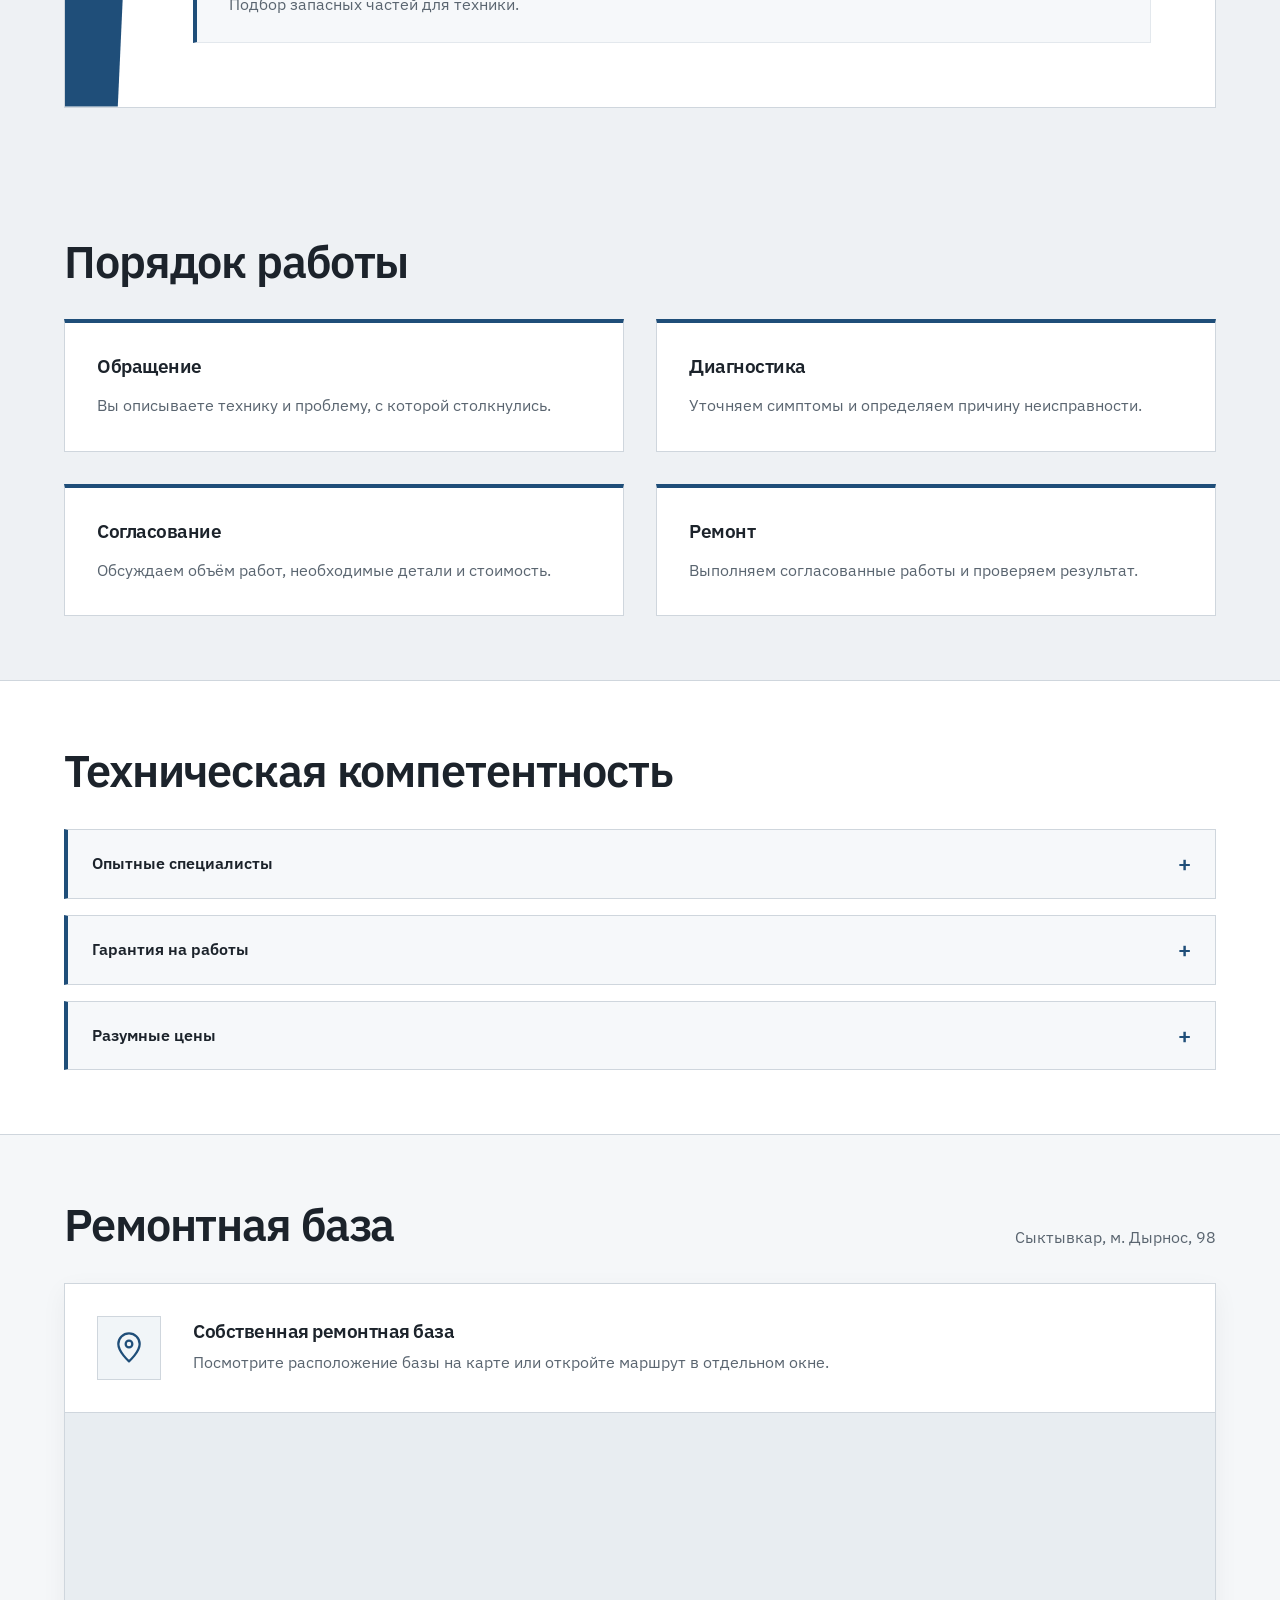
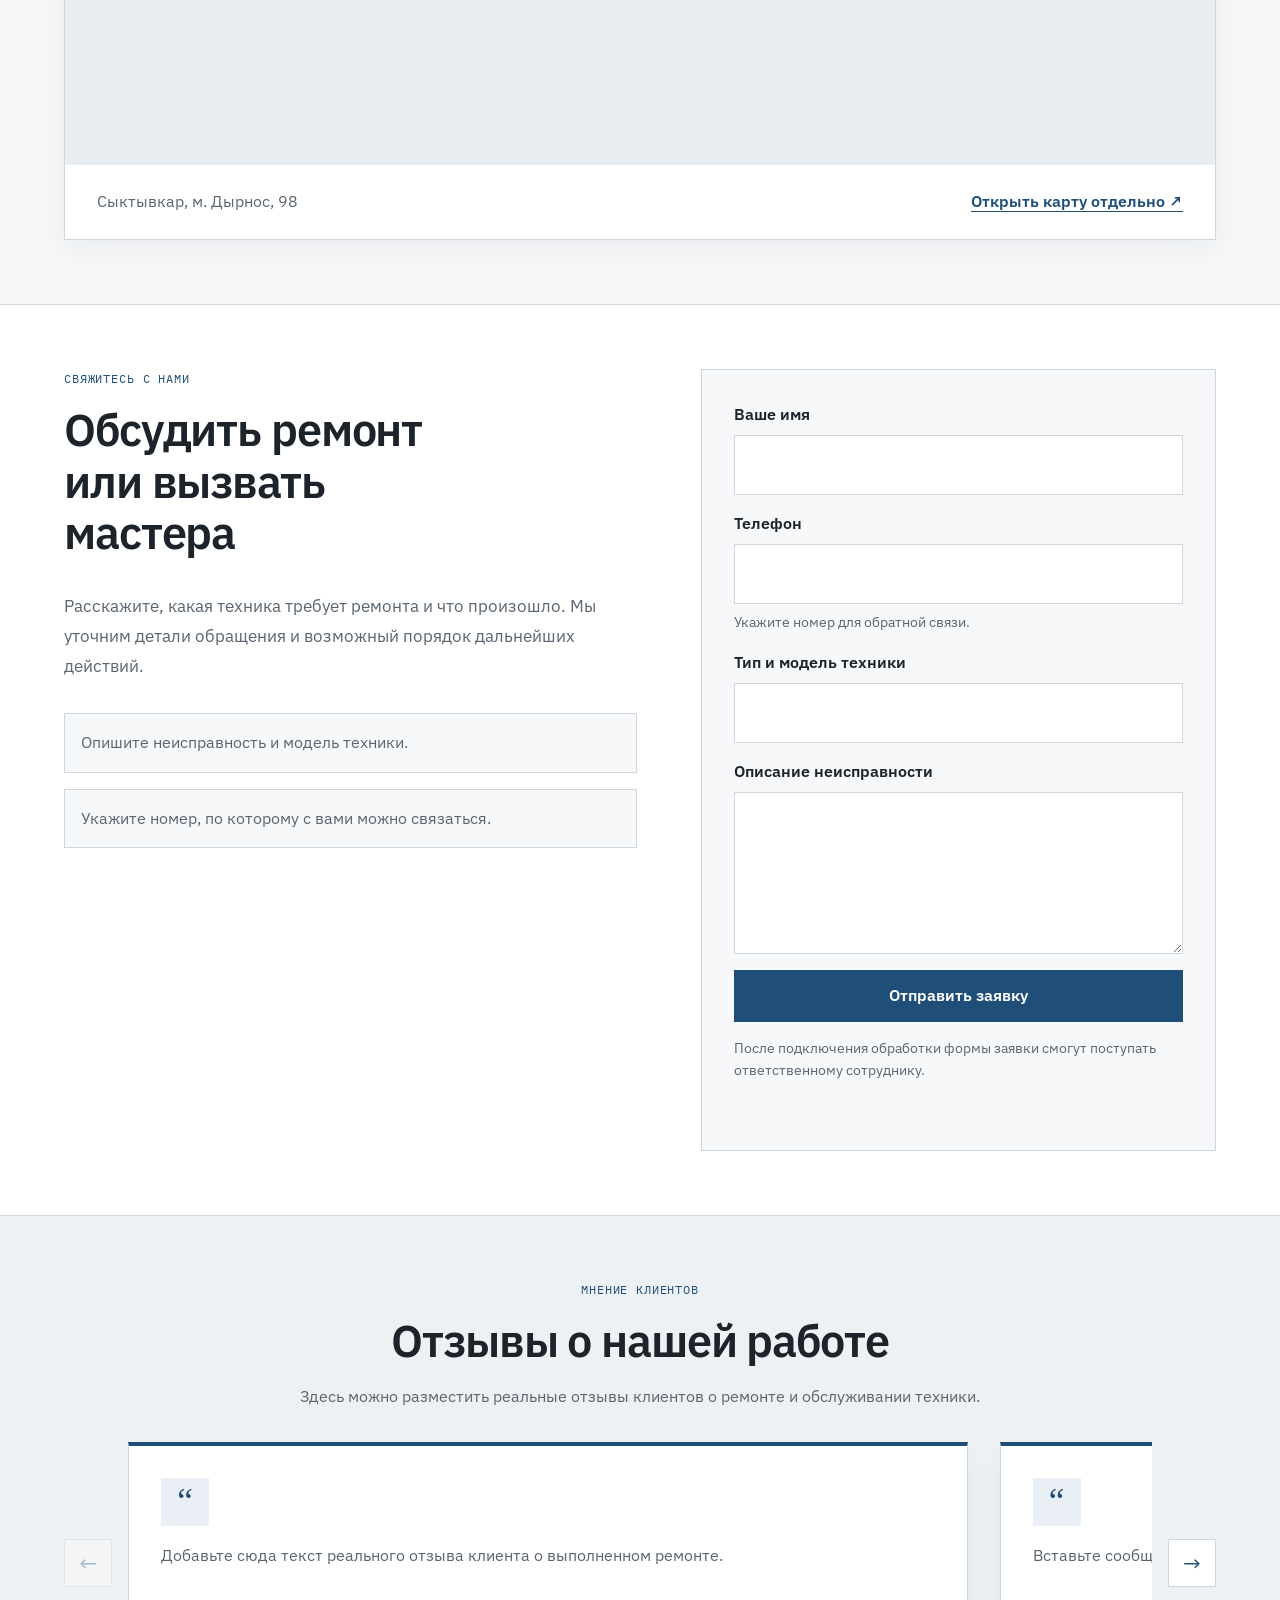
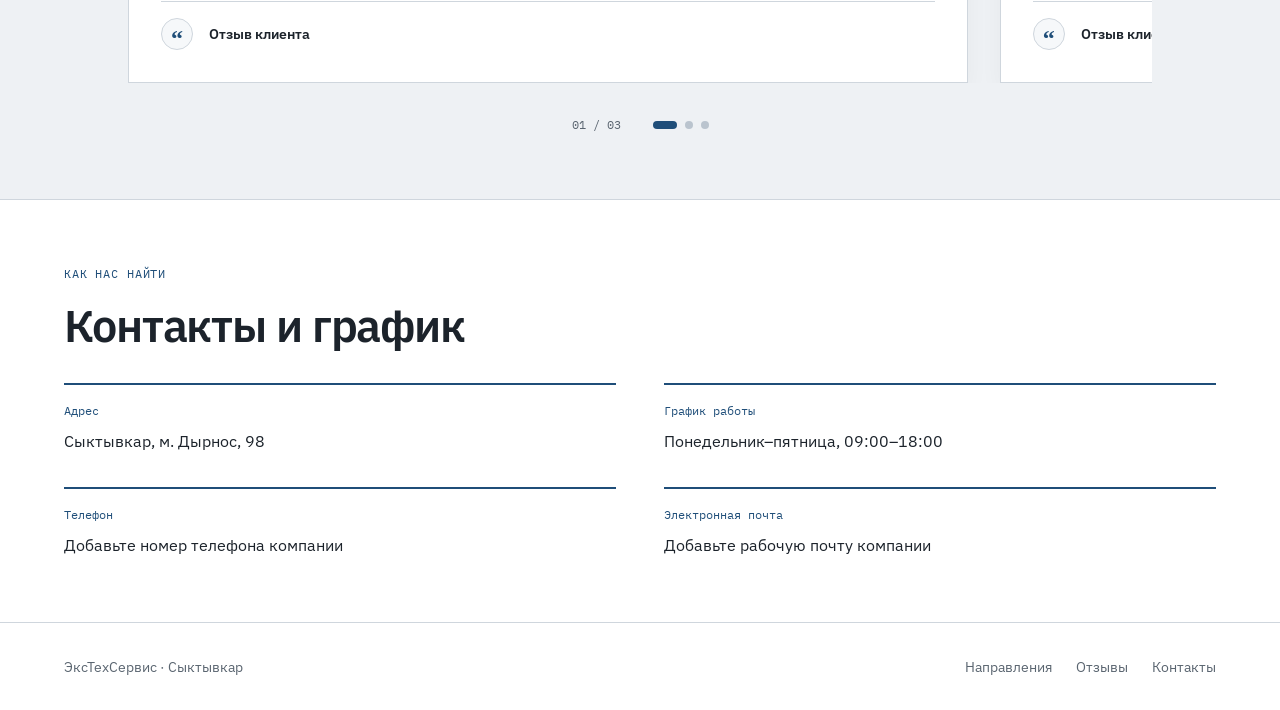
==== commit 9caca357: "concept-02.html Updated the content and structure of the HTML file to reflect the new service offeri" ====
--- a/concept-02.html
+++ b/concept-02.html
@@ -1,386 +1,397 @@
 <!DOCTYPE html>
 <html lang="ru">
-  <head>
-    <meta charset="UTF-8" />
-    <meta name="viewport" content="width=device-width, initial-scale=1.0" />
-    <meta
-      name="description"
-      content="ЭксТехСервис — ремонт спецтехники с инженерным подходом. Сыктывкар, м. Дырнос, 98."
-    />
-    <title>ЭксТехСервис — Concept 02: Engineering Precision</title>
-    <link rel="preconnect" href="https://fonts.googleapis.com" />
-    <link rel="preconnect" href="https://fonts.gstatic.com" crossorigin />
-    <link
-      href="https://fonts.googleapis.com/css2?family=IBM+Plex+Mono:wght@400;500&family=IBM+Plex+Sans:wght@400;500;600;700&display=swap"
-      rel="stylesheet"
-    />
-    <link rel="stylesheet" href="concept-02.css" />
-  </head>
-  <body>
-    <a class="skip-link" href="#main">Перейти к содержимому</a>
-
-    <header class="header" id="top">
-      <div class="shell header-bar">
-        <a class="brand" href="#top">
-          <span class="brand-mark">ETS</span>
-          <span class="brand-name">ЭксТехСервис</span>
-        </a>
-
-        <button
-          class="menu-btn"
-          type="button"
-          aria-expanded="false"
-          aria-controls="primary-nav"
-          aria-label="Открыть меню"
-        >
-          Меню
-        </button>
-
-        <nav class="nav" id="primary-nav" aria-label="Основная навигация">
-          <a href="#directions">Направления</a>
-          <a href="#competence">Компетентность</a>
-          <a href="#workflow">Порядок работы</a>
-          <a href="#contacts">Контакты</a>
-        </nav>
-      </div>
-    </header>
-
-    <main id="main">
-      <section class="hero" aria-labelledby="hero-title">
-        <div class="shell hero-grid">
-          <div class="hero-copy">
-            <h1 id="hero-title">Ремонт спецтехники с инженерным подходом</h1>
-            <p class="lead">
-              «ЭксТехСервис» восстанавливает экскаваторы, погрузчики и узлы
-              Hitachi, JCB, Volvo и Hyundai. Диагностика, согласование объёма
-              работ и ремонт выполняются системно — без статуса официального
-              дилера перечисленных марок.
+<head>
+  <meta charset="UTF-8">
+  <meta name="viewport" content="width=device-width, initial-scale=1.0">
+  <meta name="description" content="ЭксТехСервис — ремонт и обслуживание строительной спецтехники в Сыктывкаре.">
+  <title>ЭксТехСервис — ремонт спецтехники</title>
+
+  <link rel="preconnect" href="https://fonts.googleapis.com">
+  <link rel="preconnect" href="https://fonts.gstatic.com" crossorigin>
+  <link href="https://fonts.googleapis.com/css2?family=IBM+Plex+Mono:wght@400;500&family=IBM+Plex+Sans:wght@400;500;600;700&display=swap" rel="stylesheet">
+  <link rel="stylesheet" href="concept-02.css">
+</head>
+
+<body>
+  <a class="skip-link" href="#main">Перейти к содержимому</a>
+
+  <header class="header" id="top">
+    <div class="shell header-bar">
+      <a class="brand" href="#top">
+        <span class="brand-mark">ETS</span>
+        <span class="brand-name">ЭксТехСервис</span>
+      </a>
+
+      <button class="menu-btn" type="button" aria-expanded="false" aria-controls="primary-nav" aria-label="Открыть меню">
+        Меню
+      </button>
+
+<nav class="nav" id="primary-nav" aria-label="Основная навигация">
+  <a href="#directions">Виды ремонта</a>
+  <a href="#competence">Компетентность</a>
+  <a href="#service-base">Базирование</a>
+  <a href="#reviews">Отзывы</a>
+  <a href="#contacts">Контакты</a>
+  <a class="btn header-order-btn" href="#discuss">ЗАКАЗАТЬ РЕМОНТ</a>
+</nav>
+    </div>
+  </header>
+
+  <main id="main">
+    <!-- Главный экран -->
+    <section class="hero" aria-labelledby="hero-title">
+      <div class="shell hero-grid">
+        <div class="hero-copy">
+          <h1 id="hero-title">Ремонт спецтехники с инженерным подходом</h1>
+          <p class="lead">
+            «ЭксТехСервис» выполняет ремонт строительной техники, диагностику
+            узлов и агрегатов, обслуживание экскаваторов и погрузчиков.
+          </p>
+          <a class="btn btn-solid" href="#discuss">Обсудить ремонт</a>
+        </div>
+
+        <figure class="hero-frame">
+          <div class="frame-marks" aria-hidden="true"></div>
+          <img
+            class="media"
+            data-src="https://images.pexels.com/photos/1078884/pexels-photo-1078884.jpeg?auto=compress&cs=tinysrgb&w=1600"
+            alt="Стоковое изображение строительной техники"
+          >
+          <div class="media-fallback" hidden>
+            Изображение строительной техники временно недоступно.
+          </div>
+
+          <figcaption>
+            Иллюстративное изображение, не фотография базы компании.
+          </figcaption>
+
+<div class="hero-brands" aria-label="Бренды спецтехники">
+  <span class="hero-brand">Hitachi</span>
+  <span class="hero-brand">JCB</span>
+  <span class="hero-brand">Volvo</span>
+  <span class="hero-brand">Hyundai</span>
+</div>
+        </figure>
+      </div>
+    </section>
+
+    <!-- Направления ремонта -->
+    <section class="block" id="directions" aria-labelledby="directions-title">
+      <div class="shell">
+        <div class="poster">
+          <div class="poster-stripes" aria-hidden="true"></div>
+
+          <div class="poster-body">
+            <h2 id="directions-title">Направления ремонта</h2>
+            <p class="poster-lead">
+              Работаем с машинами и агрегатами, от которых зависит бесперебойная
+              работа строительной техники. Объём ремонта определяется после диагностики.
             </p>
-            <a class="btn btn-solid" href="#discuss">Обсудить ремонт</a>
-          </div>
-
-          <figure class="hero-frame">
-            <div class="frame-marks" aria-hidden="true"></div>
-            <img
-              class="media"
-              data-src="https://images.pexels.com/photos/1078884/pexels-photo-1078884.jpeg?auto=compress&cs=tinysrgb&w=1600"
-              alt="Стоковое изображение экскаватора. Не является фотографией ремонтной базы компании."
-            />
-            <div class="media-fallback" hidden>
-              Схематичная замена изображения: внешний снимок спецтехники недоступен.
+
+            <ul class="spec-list">
+              <li>
+                <h3>Гидравлика</h3>
+                <p>Диагностика и ремонт гидравлических насосов и распределителей.</p>
+              </li>
+              <li>
+                <h3>Ходовая часть</h3>
+                <p>Ремонт ходовых редукторов и восстановление узлов.</p>
+              </li>
+              <li>
+                <h3>Двигатели</h3>
+                <p>Поиск неисправностей и ремонт двигателей внутреннего сгорания.</p>
+              </li>
+              <li>
+                <h3>Экскаваторы и погрузчики</h3>
+                <p>Диагностика, обслуживание и ремонт строительной спецтехники.</p>
+              </li>
+              <li>
+                <h3>Запасные части</h3>
+                <p>Подбор запасных частей для техники.</p>
+              </li>
+            </ul>
+          </div>
+        </div>
+      </div>
+    </section>
+
+    <!-- Порядок работы -->
+    <section class="block workflow" id="workflow" aria-labelledby="workflow-title">
+      <div class="shell">
+        <h2 id="workflow-title">Порядок работы</h2>
+
+        <ol class="flow">
+          <li>
+            <h3>Обращение</h3>
+            <p>Вы описываете технику и проблему, с которой столкнулись.</p>
+          </li>
+          <li>
+            <h3>Диагностика</h3>
+            <p>Уточняем симптомы и определяем причину неисправности.</p>
+          </li>
+          <li>
+            <h3>Согласование</h3>
+            <p>Обсуждаем объём работ, необходимые детали и стоимость.</p>
+          </li>
+          <li>
+            <h3>Ремонт</h3>
+            <p>Выполняем согласованные работы и проверяем результат.</p>
+          </li>
+        </ol>
+      </div>
+    </section>
+
+    <!-- Техническая компетентность -->
+    <section class="block competence" id="competence" aria-labelledby="competence-title">
+      <div class="shell">
+        <h2 id="competence-title">Техническая компетентность</h2>
+
+        <ul class="competence-grid">
+          <li>
+            <details class="competence-details">
+              <summary>Опытные специалисты</summary>
+              <div class="competence-description">
+                <p>
+                  Ремонт выполняют специалисты, работающие с тяжёлой строительной
+                  техникой, её системами и отдельными агрегатами.
+                </p>
+              </div>
+            </details>
+          </li>
+
+          <li>
+            <details class="competence-details">
+              <summary>Гарантия на работы</summary>
+              <div class="competence-description">
+                <p>
+                  Условия гарантии обсуждаются при согласовании конкретного объёма
+                  ремонтных работ.
+                </p>
+              </div>
+            </details>
+          </li>
+
+          <li>
+            <details class="competence-details">
+              <summary>Разумные цены</summary>
+              <div class="competence-description">
+                <p>
+                  Стоимость определяется с учётом результатов диагностики,
+                  необходимых деталей и согласованного объёма работ.
+                </p>
+              </div>
+            </details>
+          </li>
+        </ul>
+      </div>
+    </section>
+
+    <!-- Только карта ремонтной базы, без анкеты -->
+    <section class="block service-base" id="service-base" aria-labelledby="service-base-title">
+      <div class="shell">
+        <div class="section-heading">
+          <div>
+            <h2 id="service-base-title">Ремонтная база</h2>
+          </div>
+          <p class="section-aside">Сыктывкар, м. Дырнос, 98</p>
+        </div>
+
+        <div class="base-map-card">
+          <div class="base-map-copy">
+            <span class="map-pin-icon" aria-hidden="true">
+              <svg viewBox="0 0 24 24" role="img">
+                <path d="M12 22s8-7.1 8-13A8 8 0 0 0 4 9c0 5.9 8 13 8 13Z"></path>
+                <circle cx="12" cy="9" r="2.5"></circle>
+              </svg>
+            </span>
+            <div>
+              <h3>Собственная ремонтная база</h3>
+              <p>Посмотрите расположение базы на карте или откройте маршрут в отдельном окне.</p>
             </div>
-            <figcaption>
-              Стоковое тематическое изображение. Не фотография площадки
-              «ЭксТехСервис».
-            </figcaption>
-          </figure>
-        </div>
-      </section>
-
-      <section
-        class="block"
-        id="directions"
-        aria-labelledby="directions-title"
-      >
-        <div class="shell">
-          <div class="poster">
-            <div class="poster-stripes" aria-hidden="true"></div>
-
-            <div class="poster-body">
-              <h2 id="directions-title">Направления ремонта</h2>
-              <p class="poster-lead">
-                Работаем с машинами и агрегатами, от которых зависит простой
-                на объекте. Объём ремонта фиксируется после осмотра.
-              </p>
-
-              <ul class="spec-list">
-                <li>
-                  <h3>Гидравлика</h3>
-                  <p>
-                    Ремонт гидравлических насосов и распределителей: проверка,
-                    восстановление и контроль узла.
-                  </p>
-                </li>
-                <li>
-                  <h3>Ходовая часть</h3>
-                  <p>
-                    Ремонт ходовых редукторов спецтехники с дефектовкой
-                    и согласованным восстановлением.
-                  </p>
-                </li>
-                <li>
-                  <h3>Двигатели</h3>
-                  <p>
-                    Ремонт двигателей внутреннего сгорания: поиск причины
-                    отказа и восстановление основных систем.
-                  </p>
-                </li>
-                <li>
-                  <h3>Экскаваторы и погрузчики</h3>
-                  <p>
-                    Ремонт и обслуживание экскаваторов и погрузчиков
-                    на собственной базе и с выездом.
-                  </p>
-                </li>
-                <li>
-                  <h3>Запасные части</h3>
-                  <p>
-                    Подбор запасных частей для спецтехники, включая узлы
-                    для Hitachi, JCB, Volvo и Hyundai.
-                  </p>
-                </li>
-              </ul>
-            </div>
-          </div>
-        </div>
-      </section>
-
-      <section
-        class="block competence"
-        id="competence"
-        aria-labelledby="competence-title"
-      >
-        <!-- Декоративные катки по краям блока «Техническая компетентность» -->
-        <img
-          class="roller roller-left"
-          src="concept-02-roller.png"
-          width="519"
-          height="328"
-          alt=""
-          aria-hidden="true"
-          loading="lazy"
-          decoding="async"
-        />
-        <img
-          class="roller roller-right"
-          src="concept-02-roller.png"
-          width="519"
-          height="328"
-          alt=""
-          aria-hidden="true"
-          loading="lazy"
-          decoding="async"
-        />
-
-        <div class="shell">
-          <h2 id="competence-title">Техническая компетентность</h2>
-
-          <ul class="competence-grid">
-            <li>
-              <h3>Опытные специалисты</h3>
-              <p>
-                Ремонт выполняют механики, которые работают с тяжёлой
-                строительной техникой и её узлами.
-              </p>
-            </li>
-            <li>
-              <h3>Гарантия на работы</h3>
-              <p>
-                На согласованный объём ремонта предоставляется гарантия
-                в рамках выполненных работ.
-              </p>
-            </li>
-            <li>
-              <h3>Выездной сервис</h3>
-              <p>
-                При необходимости осматриваем и обслуживаем технику
-                вне стационарной площадки.
-              </p>
-            </li>
-            <li>
-              <h3>Разумные цены</h3>
-              <p>
-                Стоимость формируется после диагностики и согласовывается
-                до начала ремонта.
-              </p>
-            </li>
-            <li class="span-wide">
-              <h3>Собственная ремонтная база</h3>
-              <p>
-                Узлы и машины обслуживаем на площадке в Сыктывкаре,
-                м. Дырнос, 98. Это позволяет держать процесс ремонта
-                в одном контуре — от осмотра до согласования работ.
-              </p>
-            </li>
-          </ul>
-        </div>
-      </section>
-
-      <section class="block" id="workflow" aria-labelledby="workflow-title">
-        <div class="shell">
-          <h2 id="workflow-title">Порядок работы</h2>
-
-          <ol class="flow">
-            <li>
-              <h3>Обращение</h3>
-              <p>
-                Оставляете заявку через форму или связываетесь с нами
-                в рабочее время.
-              </p>
-            </li>
-            <li>
-              <h3>Уточнение неисправности</h3>
-              <p>
-                Фиксируем тип техники, характер отказа и условия осмотра.
-              </p>
-            </li>
-            <li>
-              <h3>Согласование работ</h3>
-              <p>
-                После диагностики согласовываем объём ремонта,
-                комплектацию и условия.
-              </p>
-            </li>
-            <li>
-              <h3>Ремонт</h3>
-              <p>
-                Выполняем согласованные работы на базе либо с выездом
-                специалиста.
-              </p>
-            </li>
-          </ol>
-        </div>
-      </section>
-
-      <section
-        class="block discuss"
-        id="discuss"
-        aria-labelledby="discuss-title"
-      >
-        <div class="shell discuss-grid">
-          <div class="discuss-copy">
-            <h2 id="discuss-title">Обсудить ремонт</h2>
-            <p class="lead">
-              Опишите технику и неисправность. Форма работает
-              в демонстрационном режиме: данные никуда не отправляются,
-              сервер не подключён.
-            </p>
-
-            <!-- Экскаватор: анимация управляется concept-02.js -->
-            <div class="dig">
-              <img
-                class="dig-img"
-                src="concept-02-excavator.png"
-                width="369"
-                height="368"
-                loading="lazy"
-                decoding="async"
-                alt="Жёлтый гусеничный экскаватор"
-              />
-            </div>
-          </div>
-
-          <form id="discuss-form" class="form" novalidate>
-            <div class="field">
-              <label for="name">Имя</label>
-              <input
-                id="name"
-                name="name"
-                type="text"
-                autocomplete="name"
-                required
-              />
-              <p class="error" id="name-error" hidden></p>
-            </div>
-
-            <div class="field">
-              <label for="phone">Телефон</label>
-              <input
-                id="phone"
-                name="phone"
-                type="tel"
-                autocomplete="tel"
-                inputmode="tel"
-                aria-describedby="phone-hint"
-                required
-              />
-              <p class="hint" id="phone-hint">
-                Формат: +7 или 8 и 10 цифр номера.
-              </p>
-              <p class="error" id="phone-error" hidden></p>
-            </div>
-
-            <div class="field">
-              <label for="machine">Тип техники</label>
-              <input
-                id="machine"
-                name="machine"
-                type="text"
-                required
-              />
-              <p class="error" id="machine-error" hidden></p>
-            </div>
-
-            <div class="field">
-              <label for="issue">Описание неисправности</label>
-              <textarea
-                id="issue"
-                name="issue"
-                rows="5"
-                required
-              ></textarea>
-              <p class="error" id="issue-error" hidden></p>
-            </div>
-
-            <button class="btn btn-solid" type="submit">
-              Отправить заявку
-            </button>
-            <p
-              class="status"
-              id="form-status"
-              role="status"
-              aria-live="polite"
-            ></p>
-          </form>
-        </div>
-      </section>
-
-      <section
-        class="block contacts"
-        id="contacts"
-        aria-labelledby="contacts-title"
-      >
-        <div class="shell">
-          <h2 id="contacts-title">Контакты и график</h2>
-
-          <dl class="contact-spec">
+          </div>
+
+          <div class="map-frame">
+            <iframe
+              title="Карта ремонтной базы ЭксТехСервис в Сыктывкаре"
+              src="https://maps.google.com/maps?q=%D0%A1%D1%8B%D0%BA%D1%82%D1%8B%D0%B2%D0%BA%D0%B0%D1%80%2C%20%D0%BC.%20%D0%94%D1%8B%D1%80%D0%BD%D0%BE%D1%81%2C%2098&output=embed"
+              loading="lazy"
+              referrerpolicy="no-referrer-when-downgrade"
+              allowfullscreen>
+            </iframe>
+          </div>
+
+          <div class="map-bottom">
+            <p>Сыктывкар, м. Дырнос, 98</p>
+            <a
+              class="map-link"
+              href="https://www.google.com/maps/search/?api=1&query=%D0%A1%D1%8B%D0%BA%D1%82%D1%8B%D0%B2%D0%BA%D0%B0%D1%80%2C%20%D0%BC.%20%D0%94%D1%8B%D1%80%D0%BD%D0%BE%D1%81%2C%2098"
+              target="_blank"
+              rel="noopener noreferrer">
+              Открыть карту отдельно ↗
+            </a>
+          </div>
+        </div>
+      </div>
+    </section>
+
+    <!-- Обсудить ремонт или вызвать мастера -->
+    <section class="block discuss" id="discuss" aria-labelledby="discuss-title">
+      <div class="shell discuss-grid">
+        <div class="discuss-copy">
+          <p class="eyebrow">Свяжитесь с нами</p>
+          <h2 id="discuss-title">Обсудить ремонт или вызвать мастера</h2>
+          <p class="lead">
+            Расскажите, какая техника требует ремонта и что произошло.
+            Мы уточним детали обращения и возможный порядок дальнейших действий.
+          </p>
+
+          <div class="contact-points">
             <div>
-              <dt>Адрес</dt>
-              <dd>Сыктывкар, м. Дырнос, 98</dd>
+              <p>Опишите неисправность и модель техники.</p>
             </div>
             <div>
-              <dt>График</dt>
-              <dd>Понедельник–пятница, 09:00–18:00</dd>
+              <p>Укажите номер, по которому с вами можно связаться.</p>
             </div>
-            <div>
-              <dt>Телефон</dt>
-              <dd>Уточнить у клиента</dd>
+          </div>
+        </div>
+
+        <form id="discuss-form" class="form" novalidate>
+          <div class="field">
+            <label for="name">Ваше имя</label>
+            <input id="name" name="name" type="text" autocomplete="name" required>
+            <p class="error" id="name-error" hidden></p>
+          </div>
+
+          <div class="field">
+            <label for="phone">Телефон</label>
+            <input id="phone" name="phone" type="tel" autocomplete="tel" inputmode="tel" required>
+            <p class="hint">Укажите номер для обратной связи.</p>
+            <p class="error" id="phone-error" hidden></p>
+          </div>
+
+          <div class="field">
+            <label for="machine">Тип и модель техники</label>
+            <input id="machine" name="machine" type="text" required>
+            <p class="error" id="machine-error" hidden></p>
+          </div>
+
+          <div class="field">
+            <label for="issue">Описание неисправности</label>
+            <textarea id="issue" name="issue" rows="5" required></textarea>
+            <p class="error" id="issue-error" hidden></p>
+          </div>
+
+          <button class="btn btn-solid" type="submit">Отправить заявку</button>
+          <p class="form-note">
+            После подключения обработки формы заявки смогут поступать ответственному сотруднику.
+          </p>
+          <p class="status" id="form-status" role="status" aria-live="polite"></p>
+        </form>
+      </div>
+    </section>
+
+    <!-- Отзывы: горизонтальная карусель -->
+    <section class="block reviews" id="reviews" aria-labelledby="reviews-title">
+      <div class="shell">
+        <div class="reviews-heading">
+          <p class="eyebrow">Мнение клиентов</p>
+          <h2 id="reviews-title">Отзывы о нашей работе</h2>
+          <p class="reviews-subtitle">
+            Здесь можно разместить реальные отзывы клиентов о ремонте и обслуживании техники.
+          </p>
+        </div>
+
+        <div class="reviews-carousel">
+          <button class="review-arrow review-prev" type="button" aria-label="Предыдущие отзывы">
+            <span aria-hidden="true">←</span>
+          </button>
+
+          <div class="reviews-viewport" id="reviews-viewport" tabindex="0" aria-label="Отзывы клиентов">
+            <div class="reviews-track" id="reviews-track">
+              <article class="review-card">
+                <div class="quote-icon" aria-hidden="true">“</div>
+                <p class="review-placeholder">Добавьте сюда текст реального отзыва клиента о выполненном ремонте.</p>
+                <div class="review-meta">
+                  <span class="review-avatar" aria-hidden="true">“</span>
+                  <span>Отзыв клиента</span>
+                </div>
+              </article>
+
+              <article class="review-card">
+                <div class="quote-icon" aria-hidden="true">“</div>
+                <p class="review-placeholder">Вставьте сообщение клиента о диагностике, сроках или качестве обслуживания.</p>
+                <div class="review-meta">
+                  <span class="review-avatar" aria-hidden="true">“</span>
+                  <span>Отзыв клиента</span>
+                </div>
+              </article>
+
+              <article class="review-card">
+                <div class="quote-icon" aria-hidden="true">“</div>
+                <p class="review-placeholder">Замените этот текст настоящим отзывом клиента после согласования публикации.</p>
+                <div class="review-meta">
+                  <span class="review-avatar" aria-hidden="true">“</span>
+                  <span>Отзыв клиента</span>
+                </div>
+              </article>
             </div>
-            <div>
-              <dt>Электронная почта</dt>
-              <dd>Уточнить у клиента</dd>
-            </div>
-            <div>
-              <dt>MAX</dt>
-              <dd>Уточнить у клиента</dd>
-            </div>
-          </dl>
-        </div>
-      </section>
-    </main>
-
-    <footer class="footer">
-      <div class="shell footer-row">
-        <p>ЭксТехСервис · Сыктывкар</p>
-        <p>Concept 02: Engineering Precision</p>
-        <nav aria-label="Ссылки в подвале">
-          <a href="#directions">Направления</a>
-          <a href="#discuss">Заявка</a>
-          <a href="#contacts">Контакты</a>
-        </nav>
-      </div>
-    </footer>
-
-    <script src="concept-02.js"></script>
-  </body>
+          </div>
+
+          <button class="review-arrow review-next" type="button" aria-label="Следующие отзывы">
+            <span aria-hidden="true">→</span>
+          </button>
+        </div>
+
+        <div class="reviews-controls">
+          <span class="reviews-counter" id="reviews-counter">01 / 03</span>
+          <div class="reviews-dots" id="reviews-dots" aria-label="Выбрать отзыв">
+            <button type="button" class="review-dot is-active" aria-label="Отзыв 1" aria-current="true"></button>
+            <button type="button" class="review-dot" aria-label="Отзыв 2"></button>
+            <button type="button" class="review-dot" aria-label="Отзыв 3"></button>
+          </div>
+        </div>
+      </div>
+    </section>
+
+    <!-- Контакты -->
+    <section class="block contacts" id="contacts" aria-labelledby="contacts-title">
+      <div class="shell">
+        <p class="eyebrow">Как нас найти</p>
+        <h2 id="contacts-title">Контакты и график</h2>
+
+        <dl class="contact-spec">
+          <div>
+            <dt>Адрес</dt>
+            <dd>Сыктывкар, м. Дырнос, 98</dd>
+          </div>
+          <div>
+            <dt>График работы</dt>
+            <dd>Понедельник–пятница, 09:00–18:00</dd>
+          </div>
+          <div>
+            <dt>Телефон</dt>
+            <dd>Добавьте номер телефона компании</dd>
+          </div>
+          <div>
+            <dt>Электронная почта</dt>
+            <dd>Добавьте рабочую почту компании</dd>
+          </div>
+        </dl>
+      </div>
+    </section>
+  </main>
+
+  <footer class="footer">
+    <div class="shell footer-row">
+      <p>ЭксТехСервис · Сыктывкар</p>
+      <nav aria-label="Навигация в подвале">
+        <a href="#directions">Направления</a>
+        <a href="#reviews">Отзывы</a>
+        <a href="#contacts">Контакты</a>
+      </nav>
+    </div>
+  </footer>
+
+  <script src="concept-02.js"></script>
+</body>
 </html>
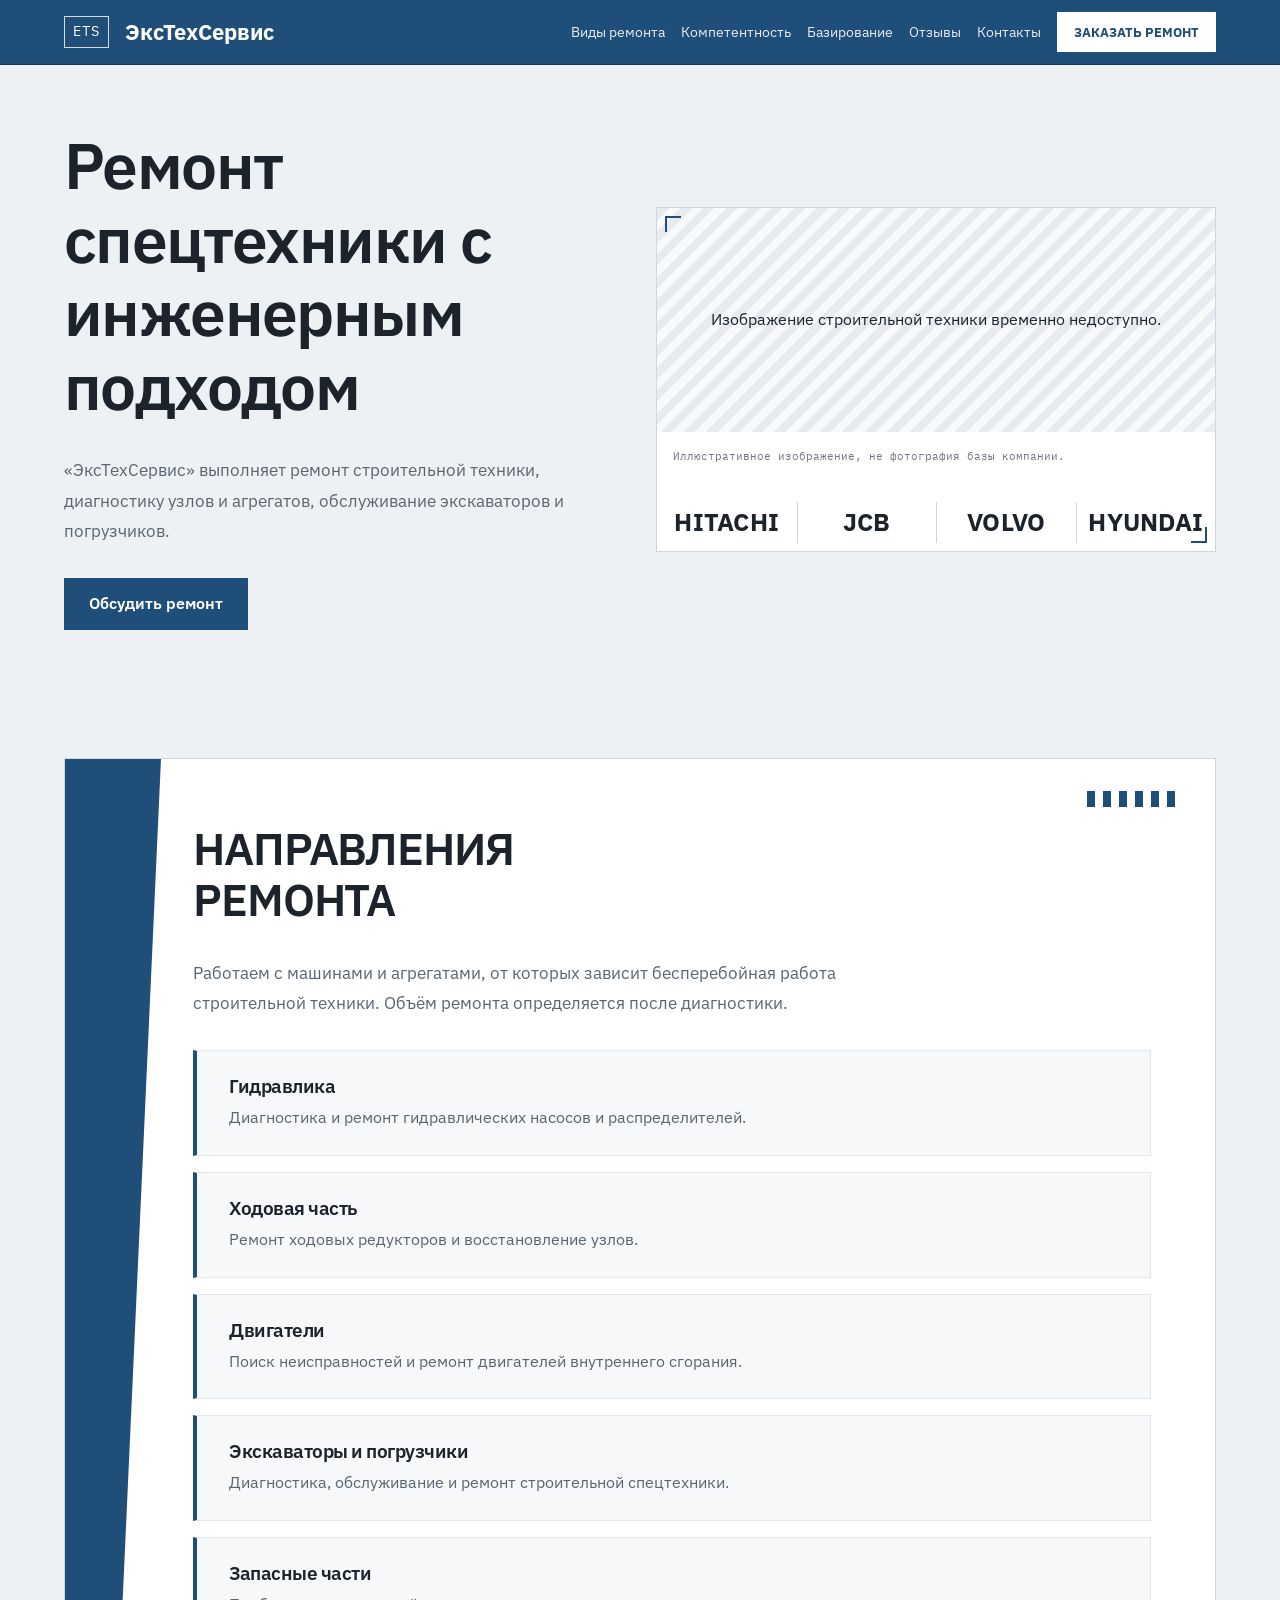
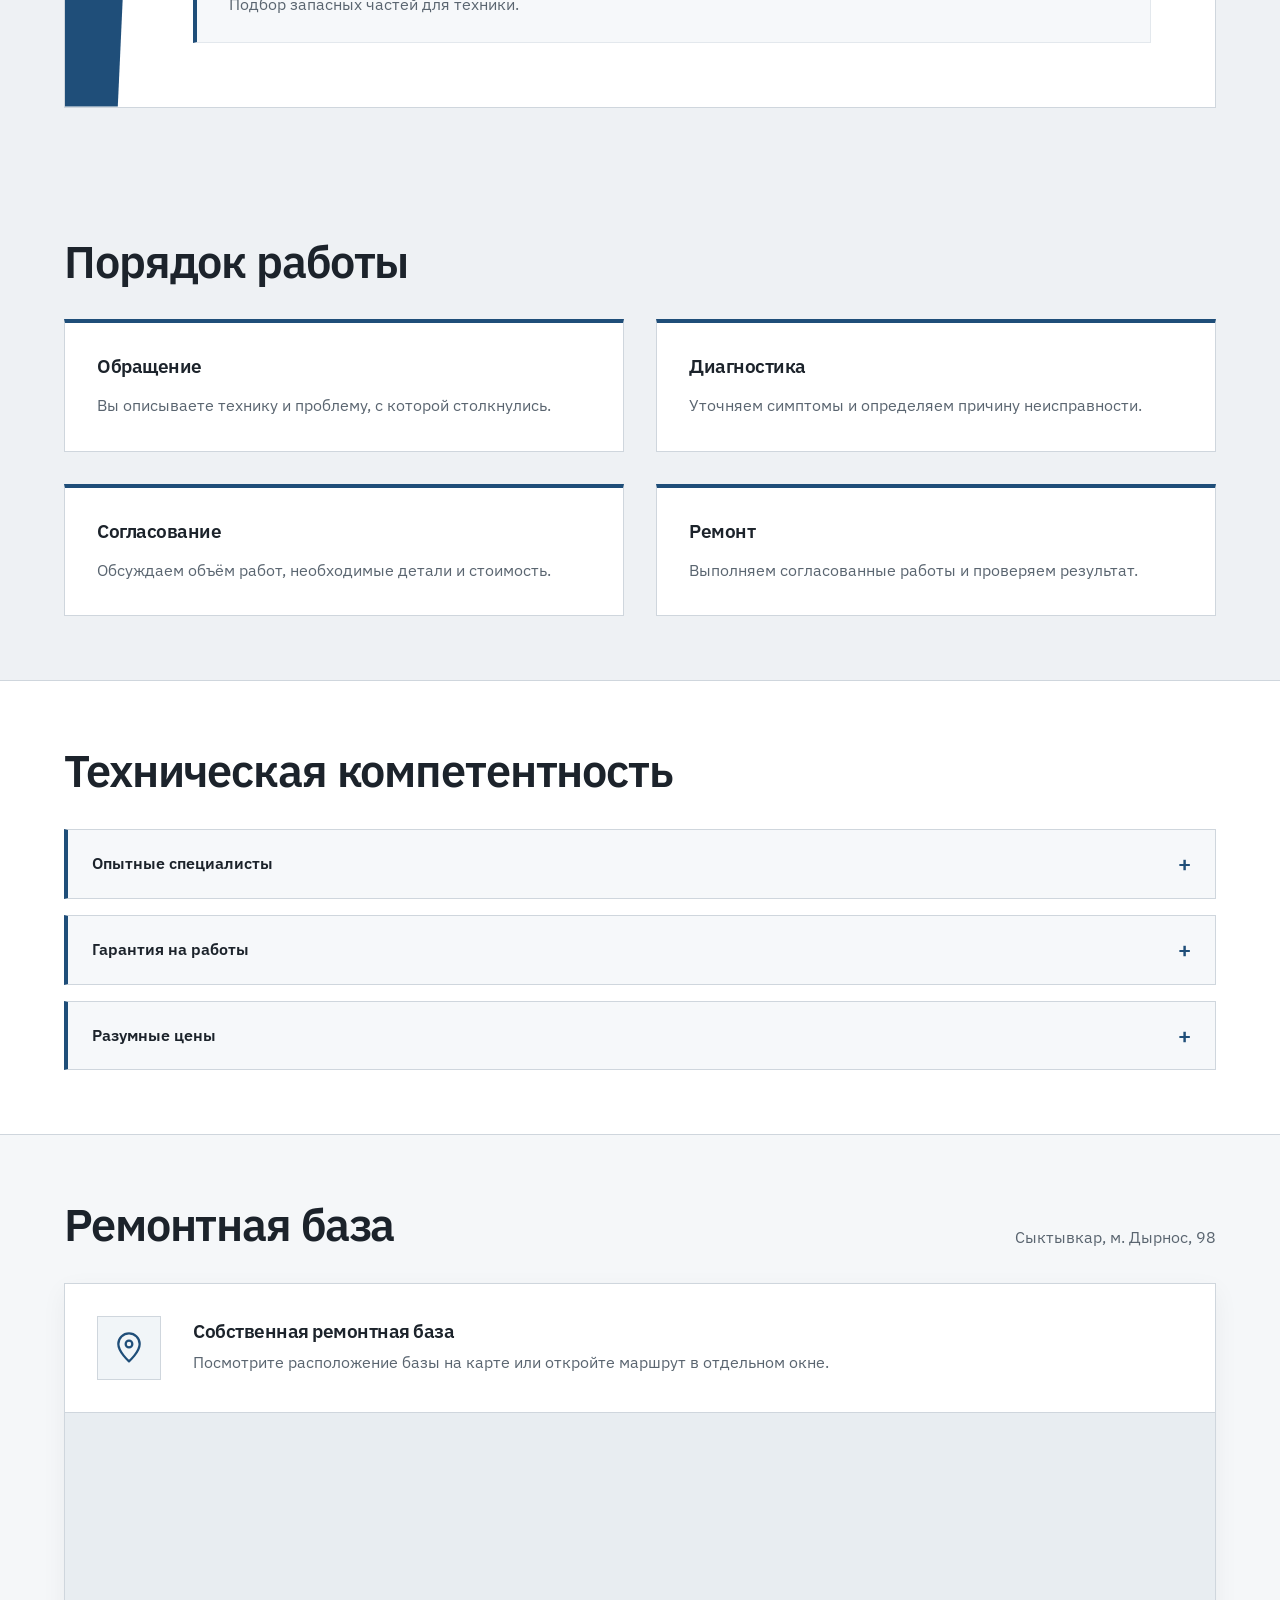
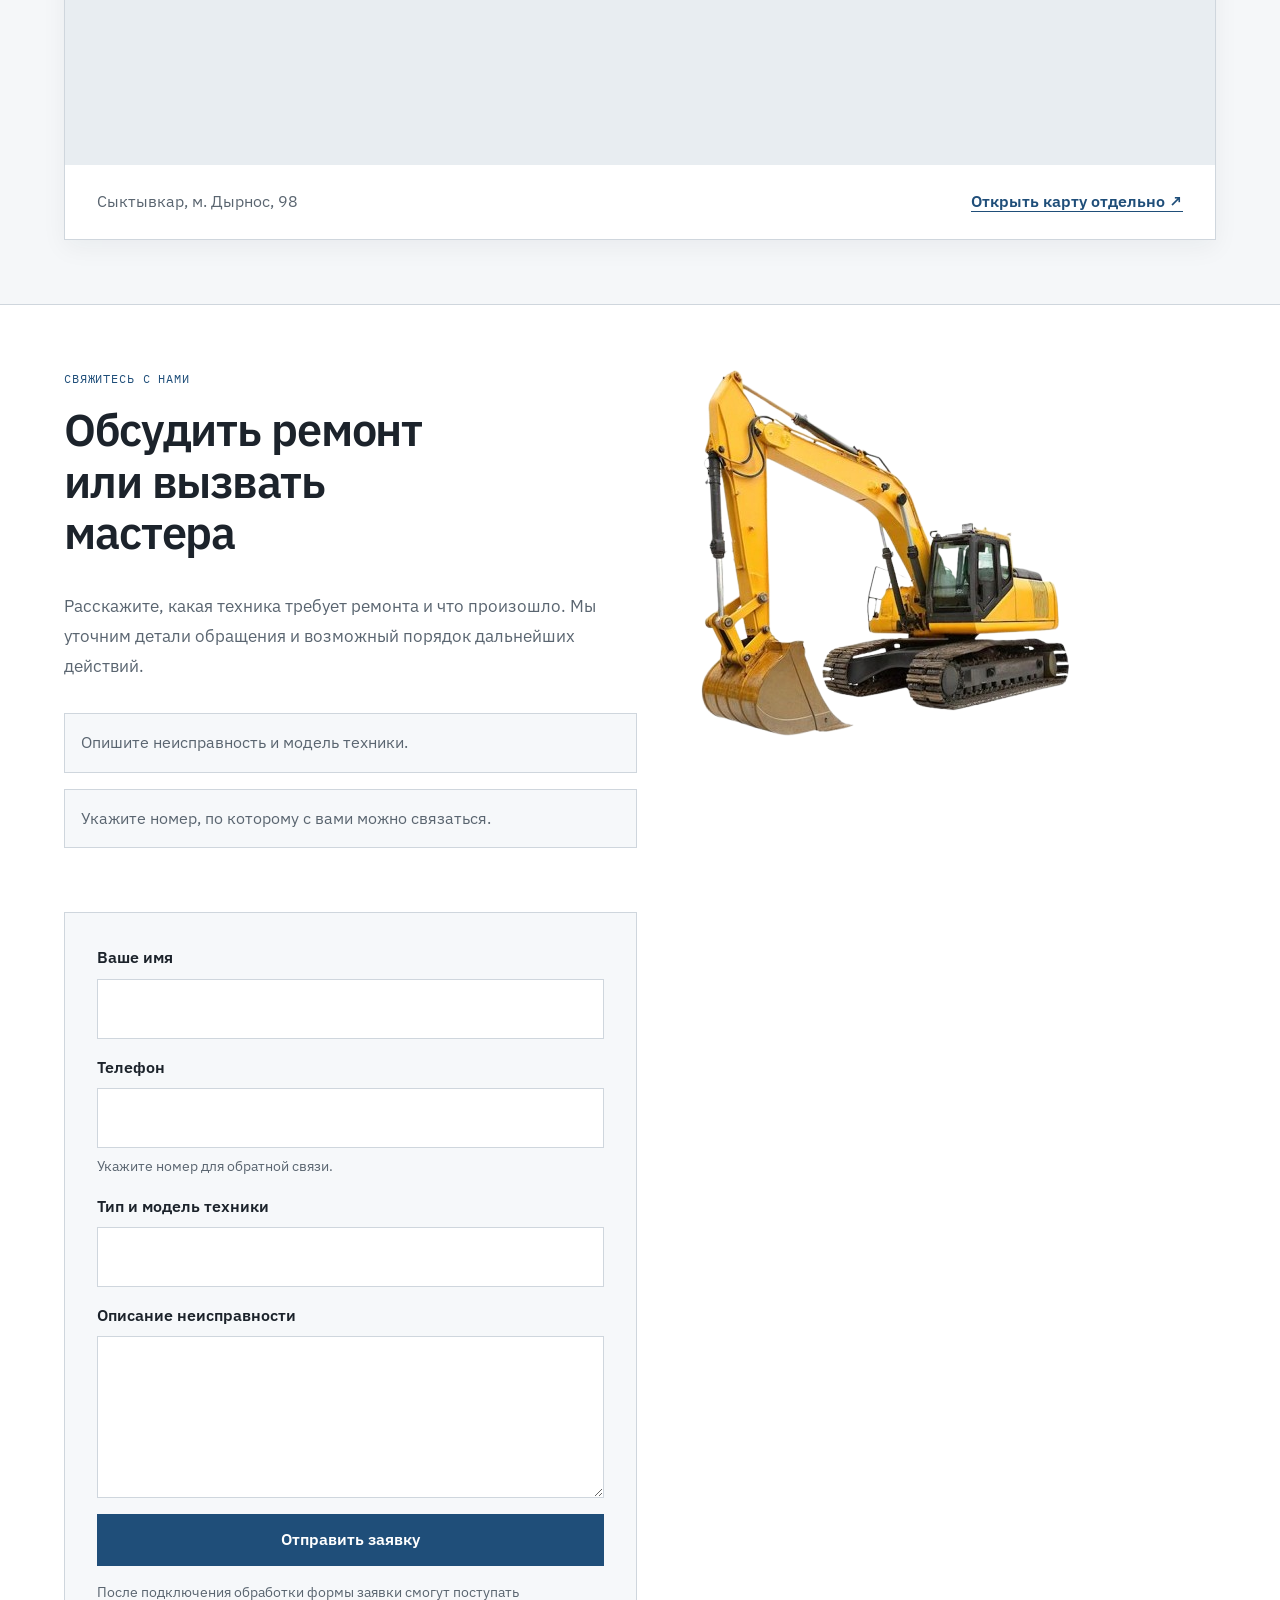
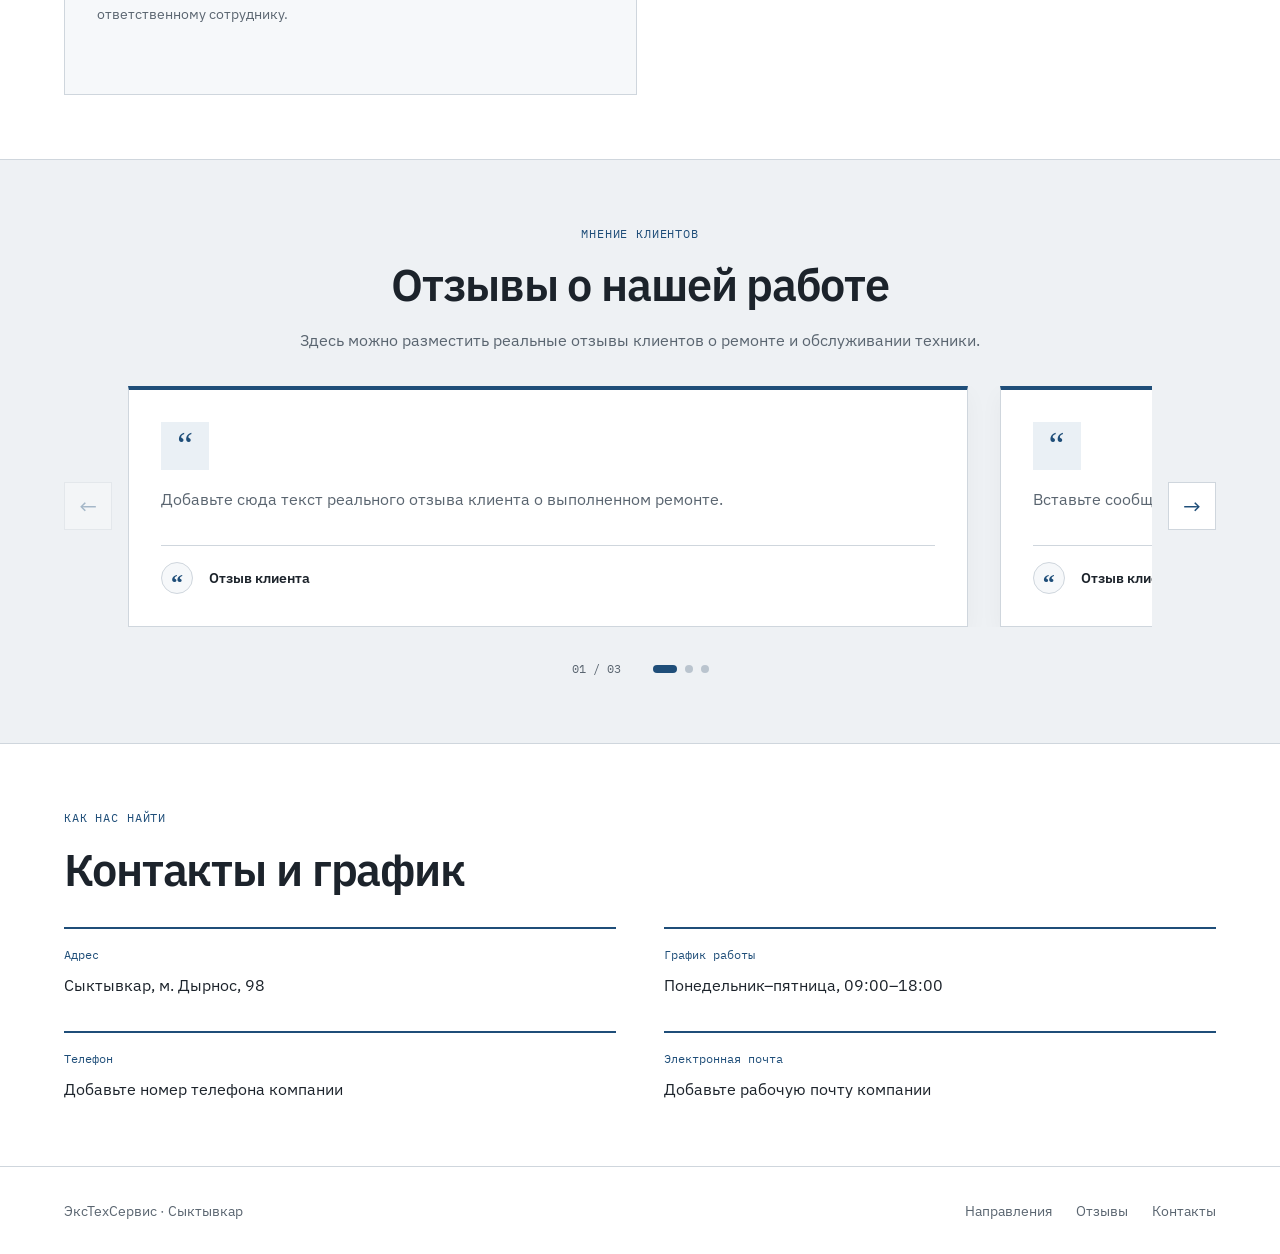
==== commit 4080db78: "concept-02.html" ====
--- a/concept-02.html
+++ b/concept-02.html
@@ -254,7 +254,12 @@
             </div>
           </div>
         </div>
-
+<img
+  class="discuss-excavator"
+  src="concept-02-excavator.png"
+  alt=""
+  aria-hidden="true"
+>
         <form id="discuss-form" class="form" novalidate>
           <div class="field">
             <label for="name">Ваше имя</label>
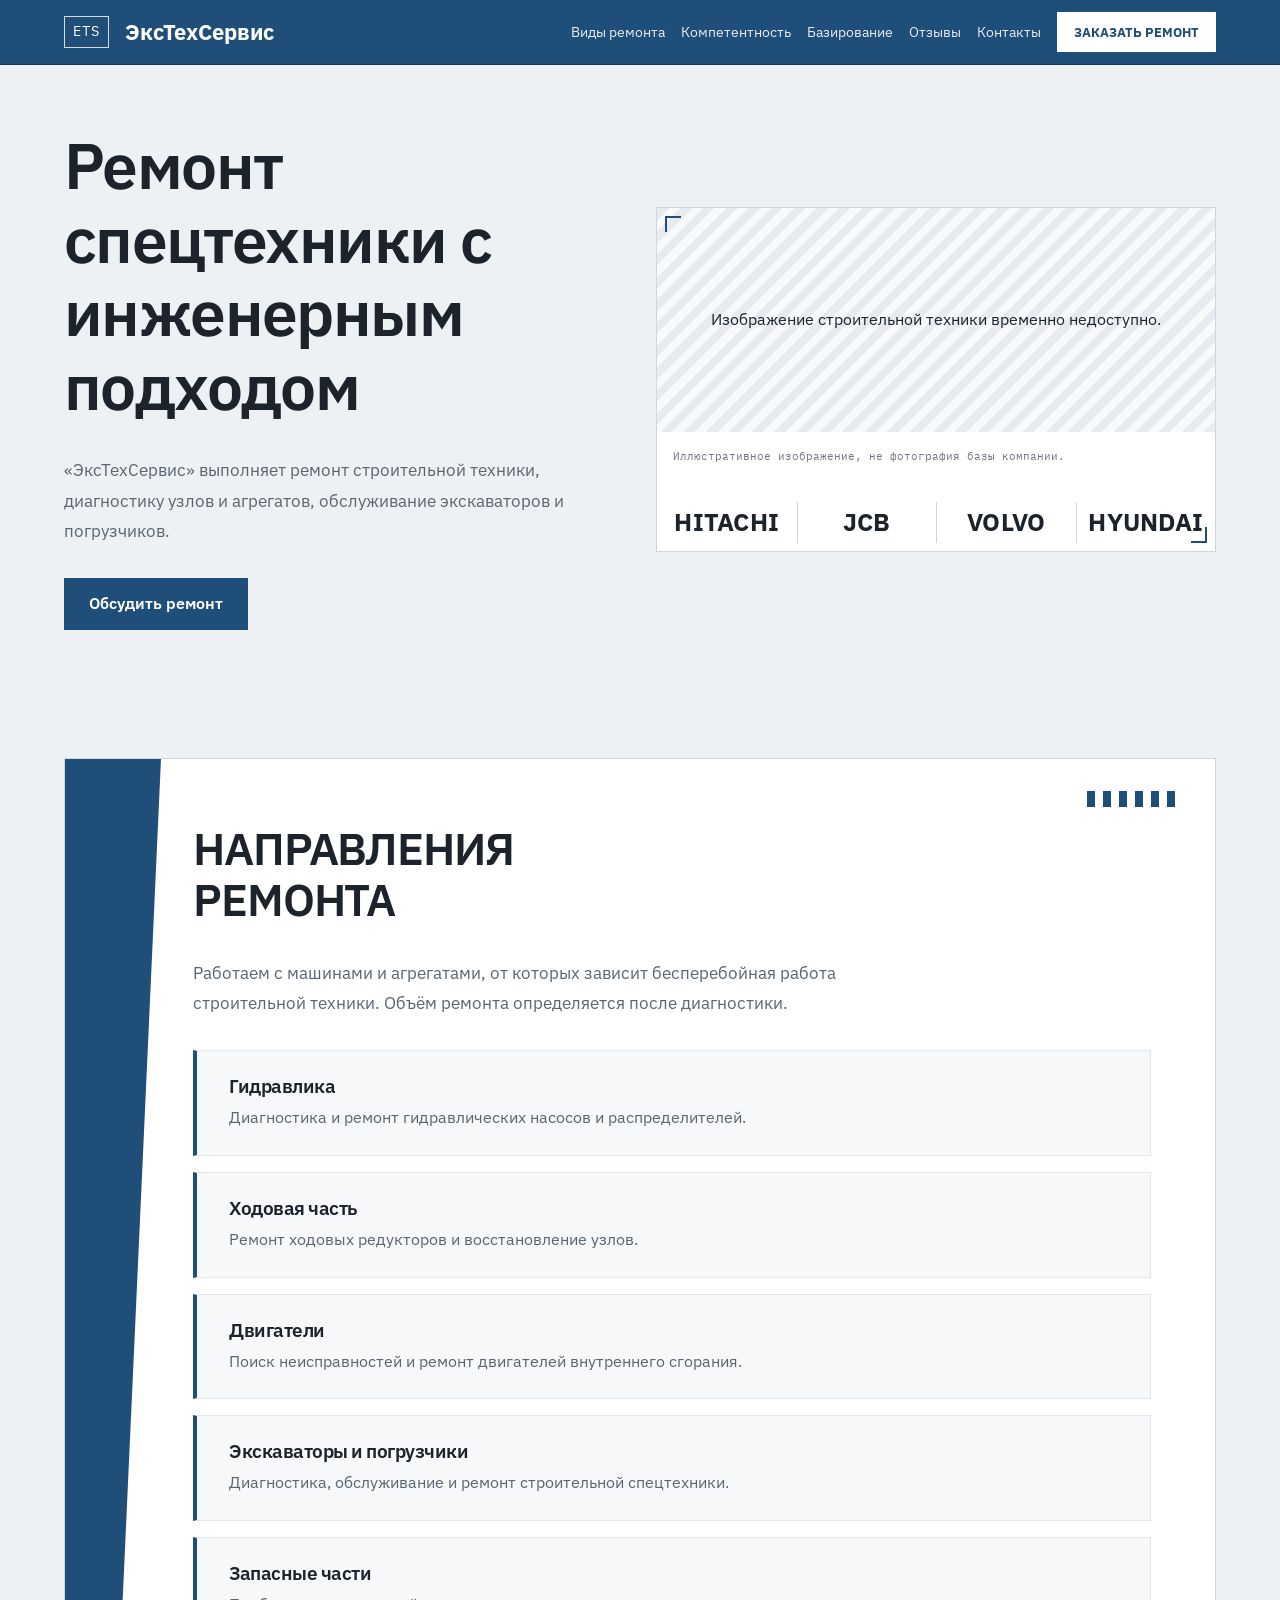
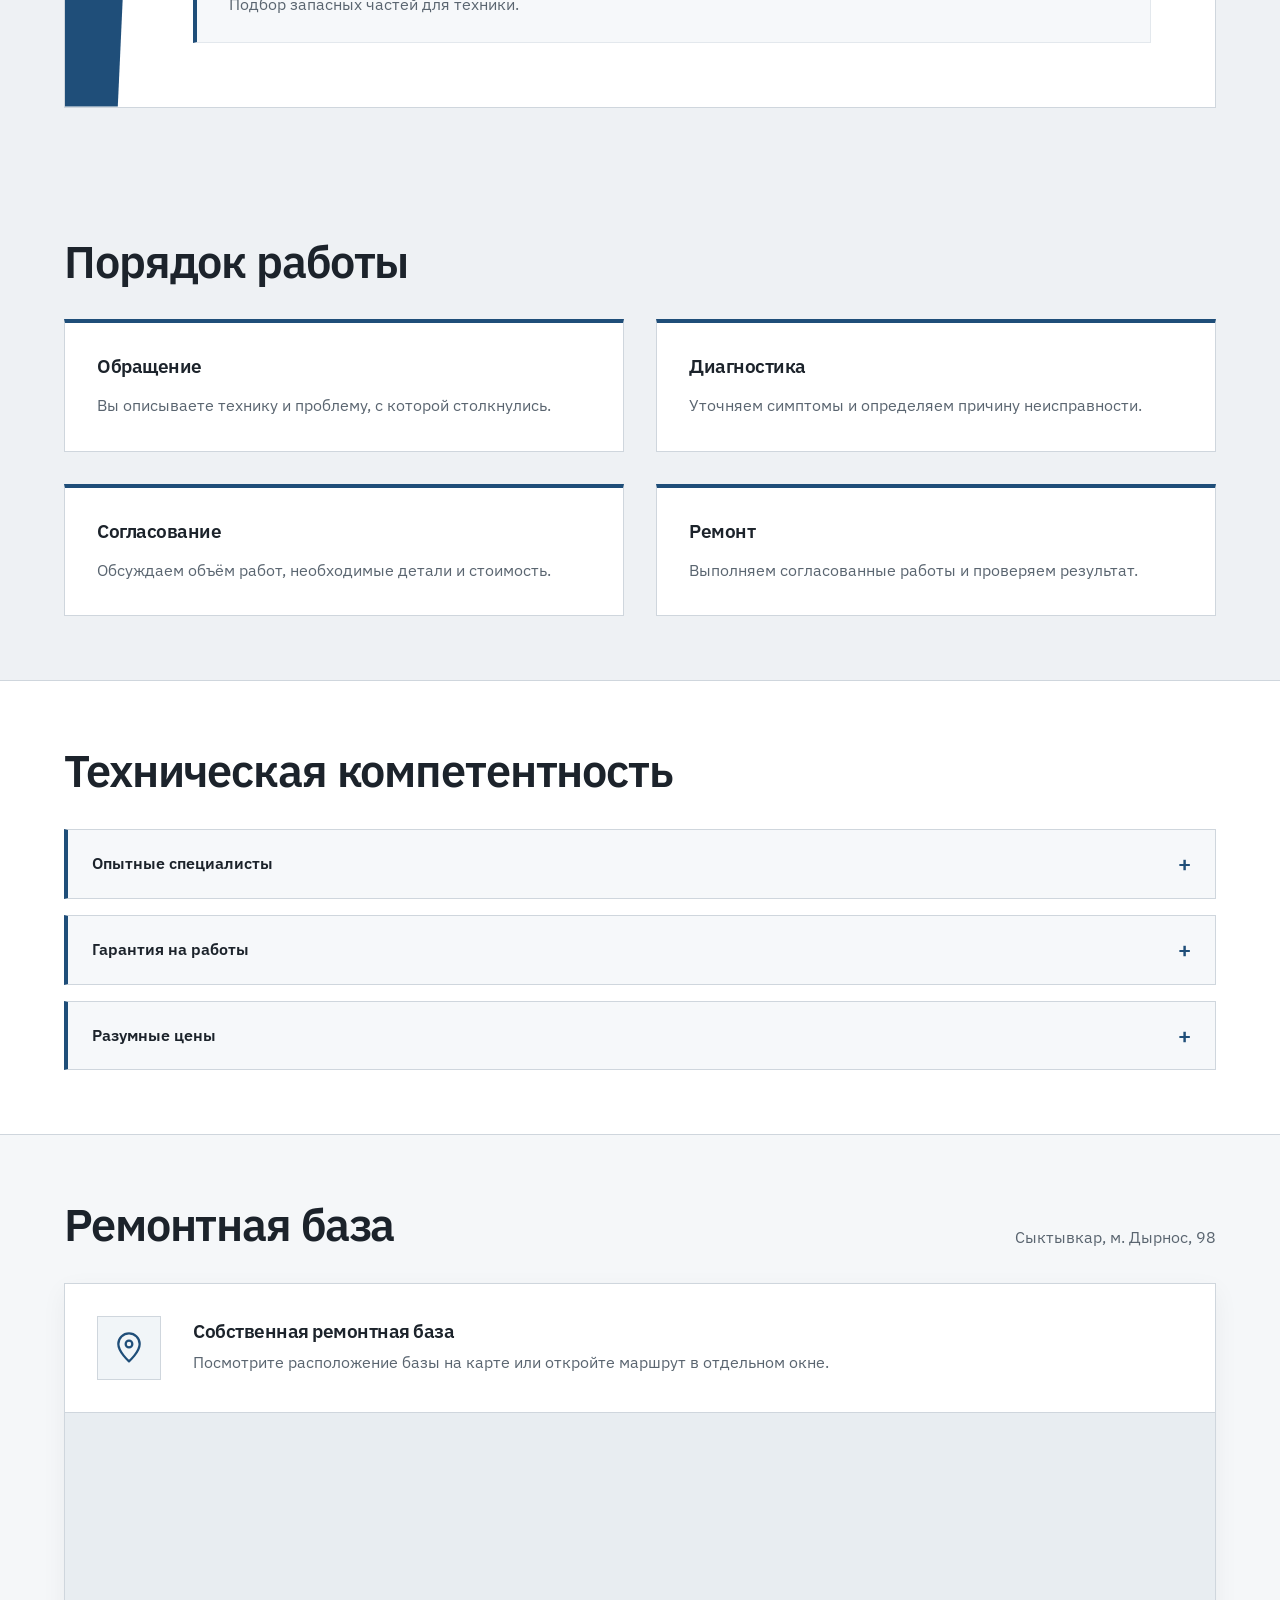
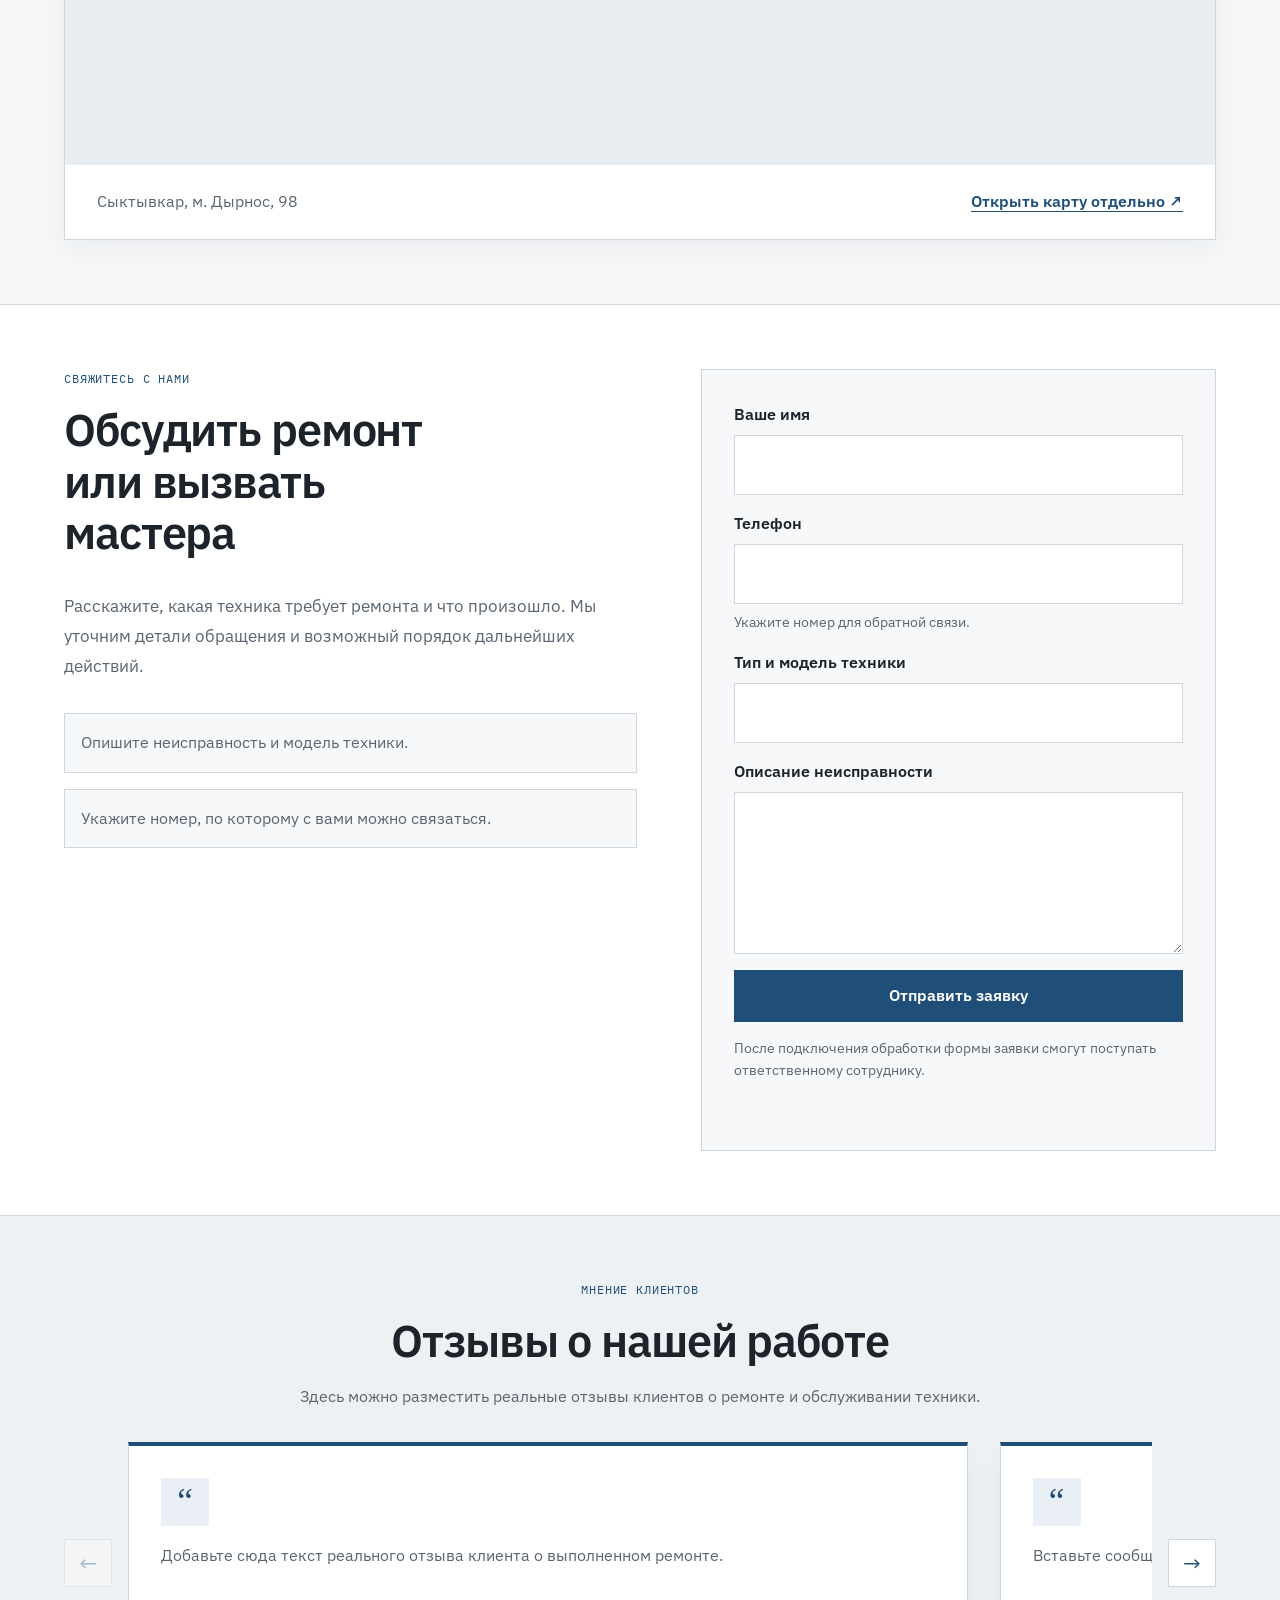
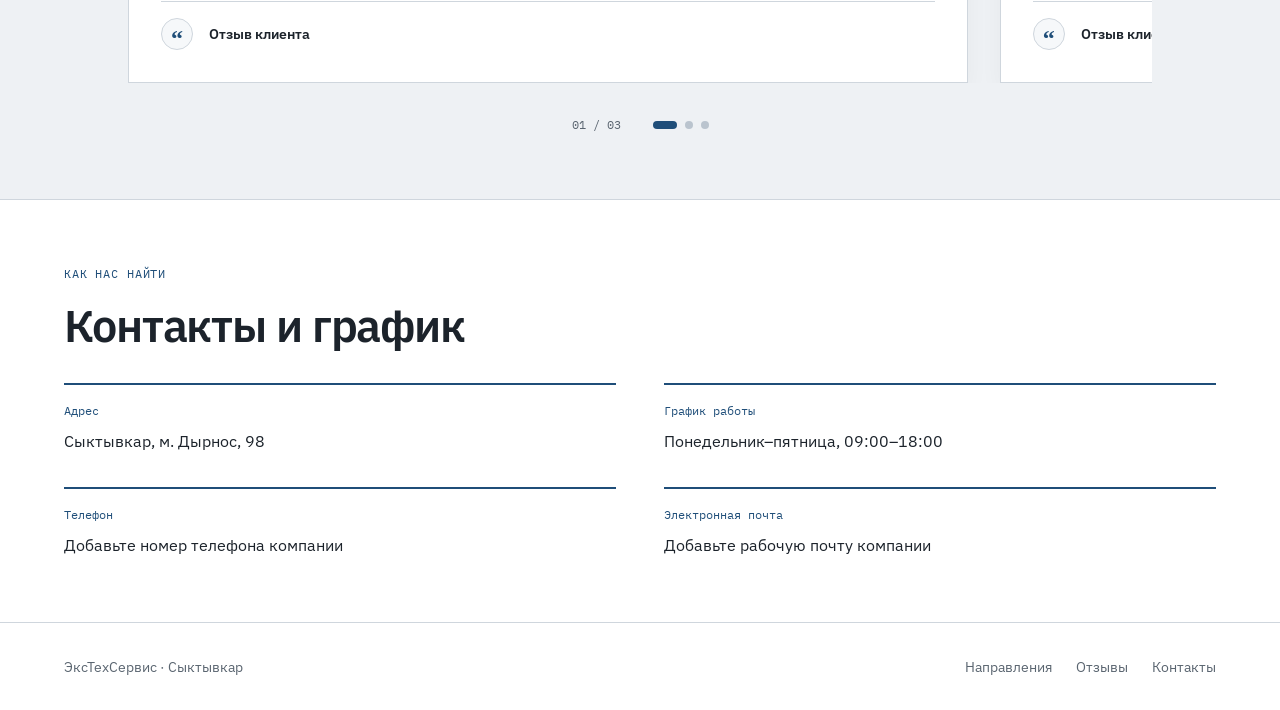
==== commit 05186565: "concept-02.html" ====
--- a/concept-02.html
+++ b/concept-02.html
@@ -254,12 +254,7 @@
             </div>
           </div>
         </div>
-<img
-  class="discuss-excavator"
-  src="concept-02-excavator.png"
-  alt=""
-  aria-hidden="true"
->
+
         <form id="discuss-form" class="form" novalidate>
           <div class="field">
             <label for="name">Ваше имя</label>
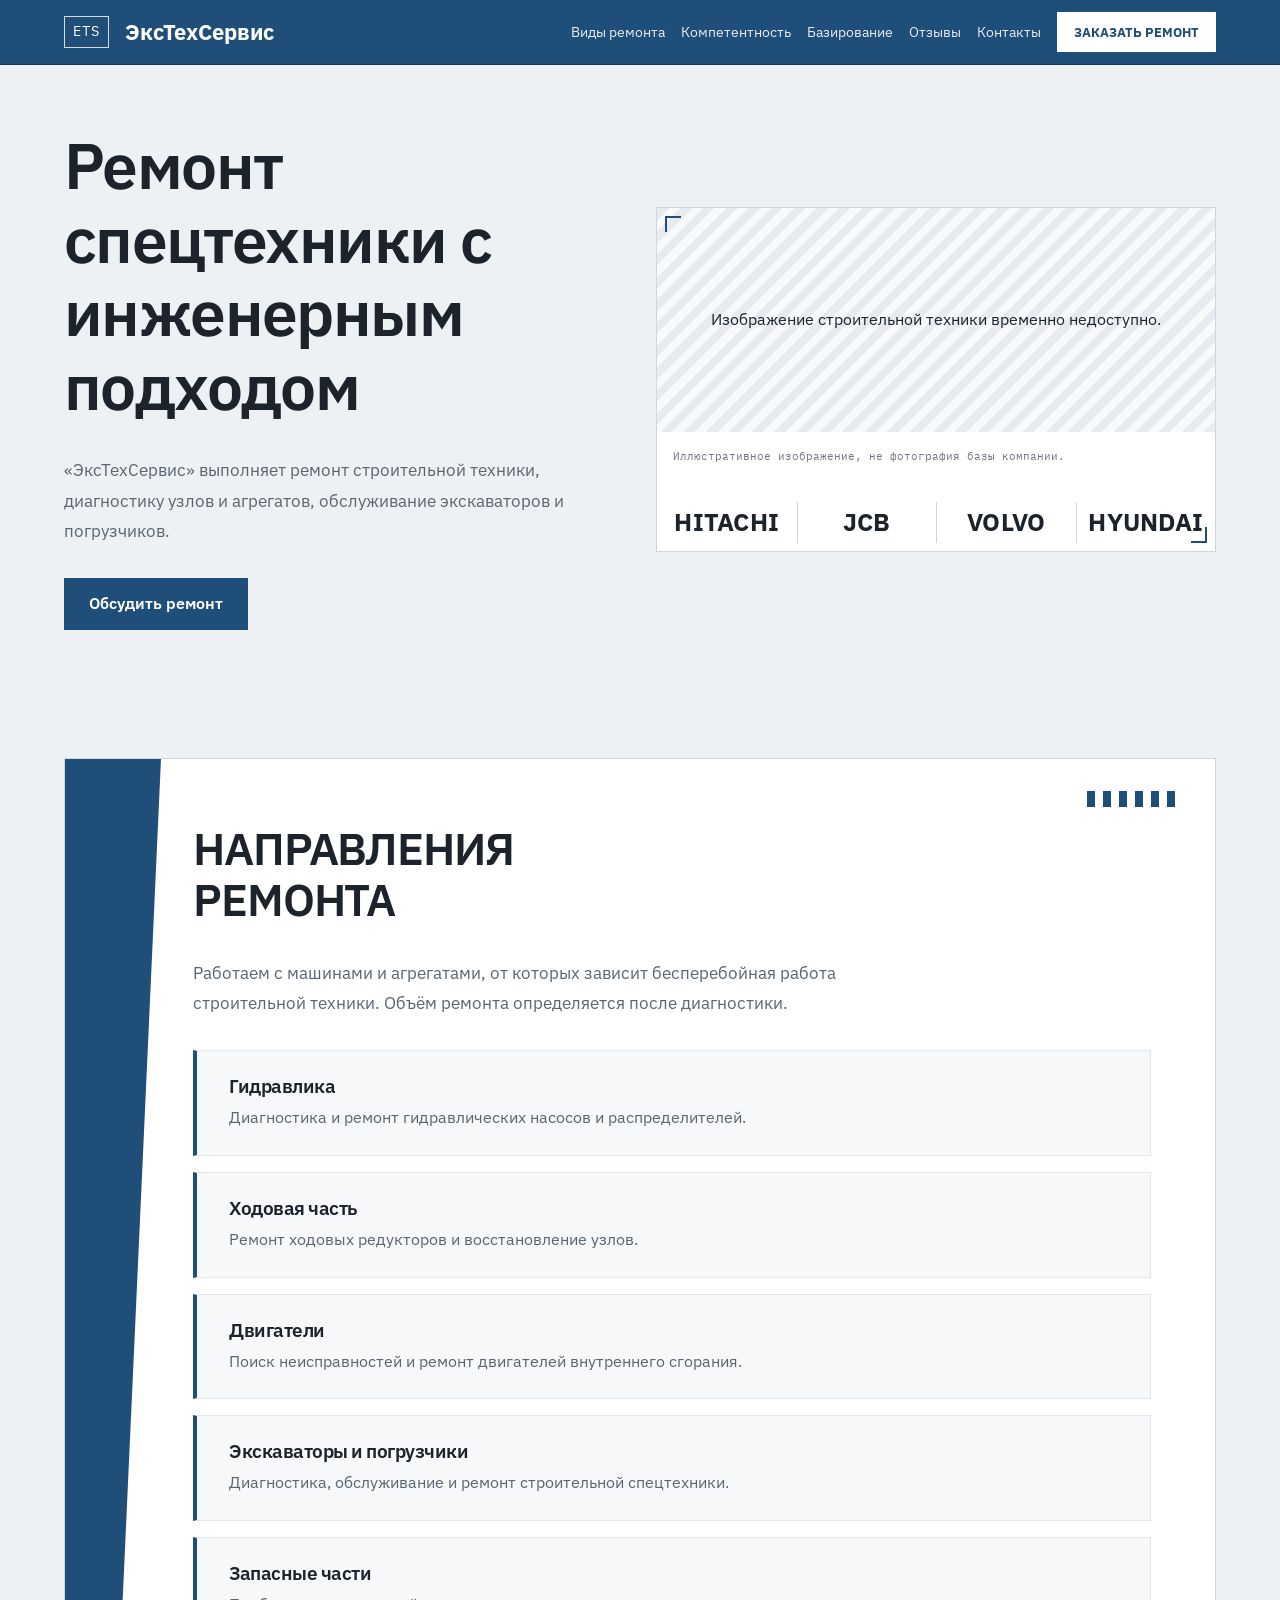
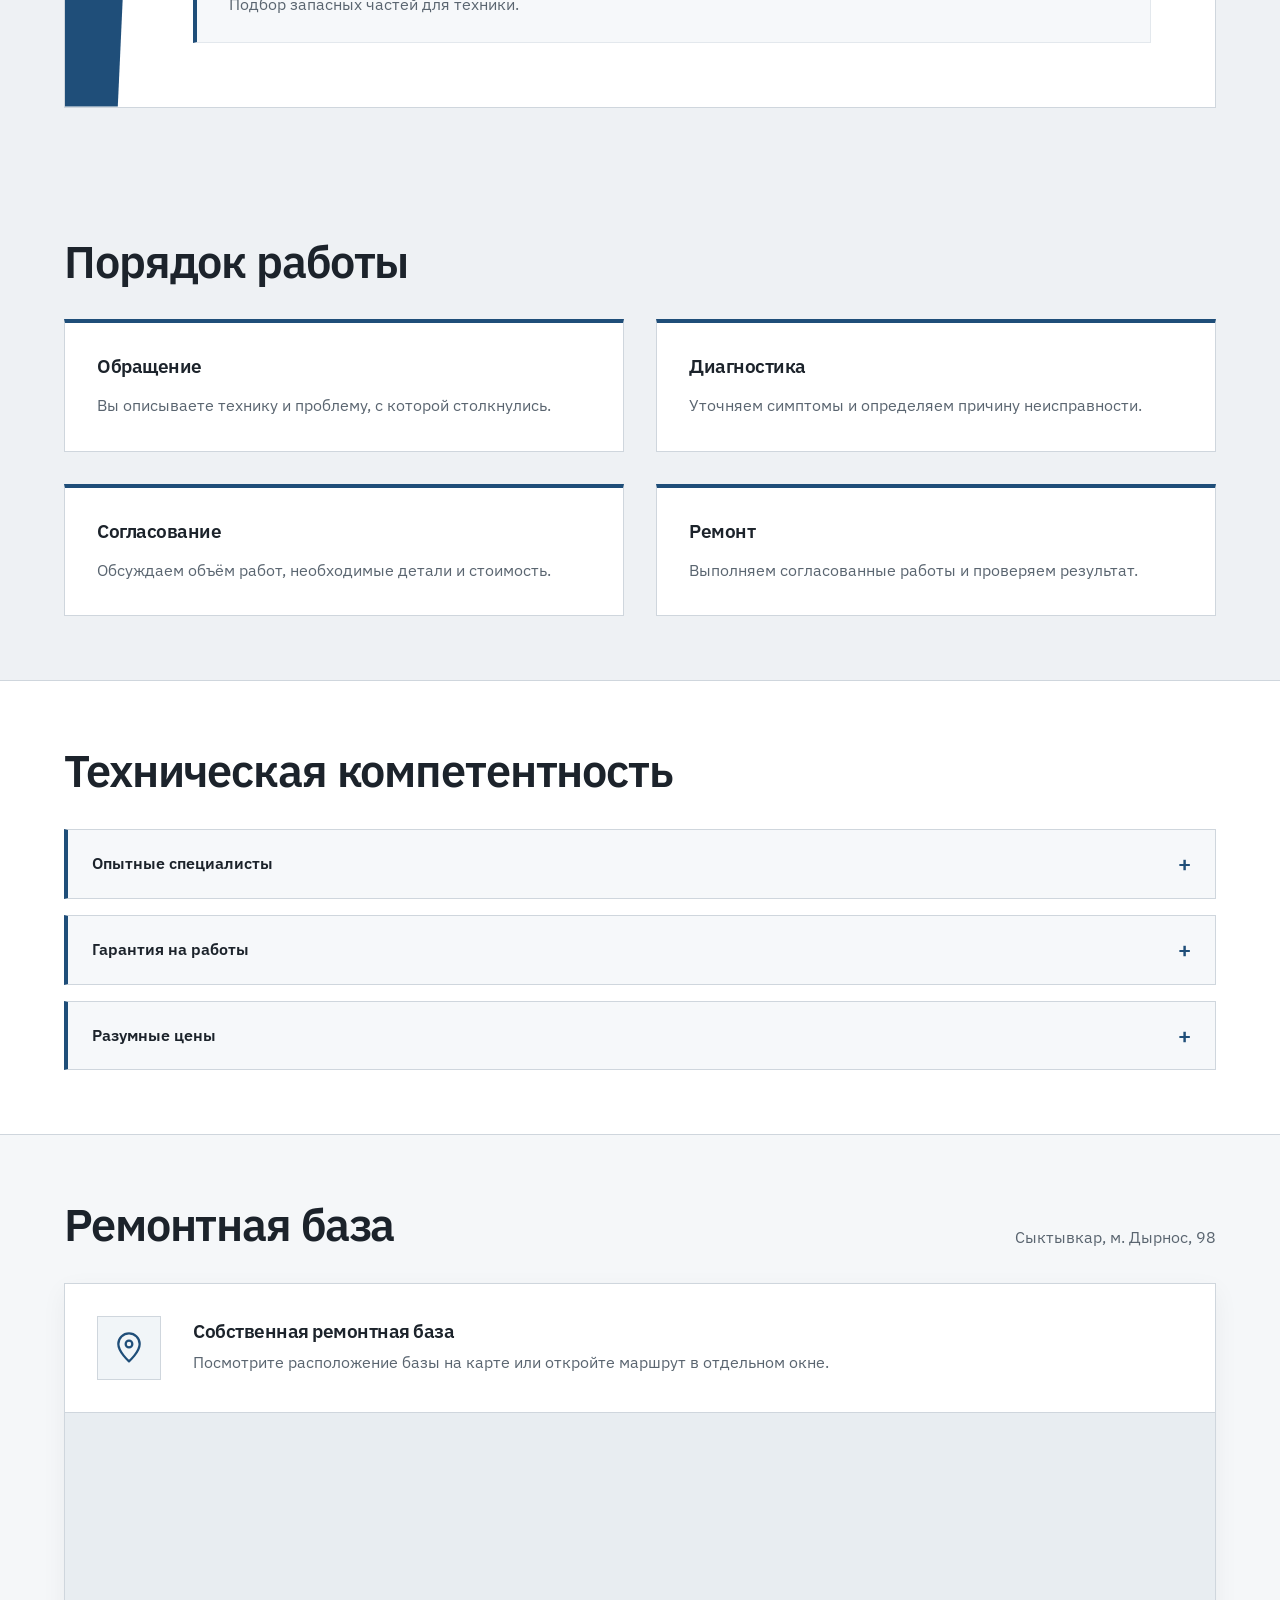
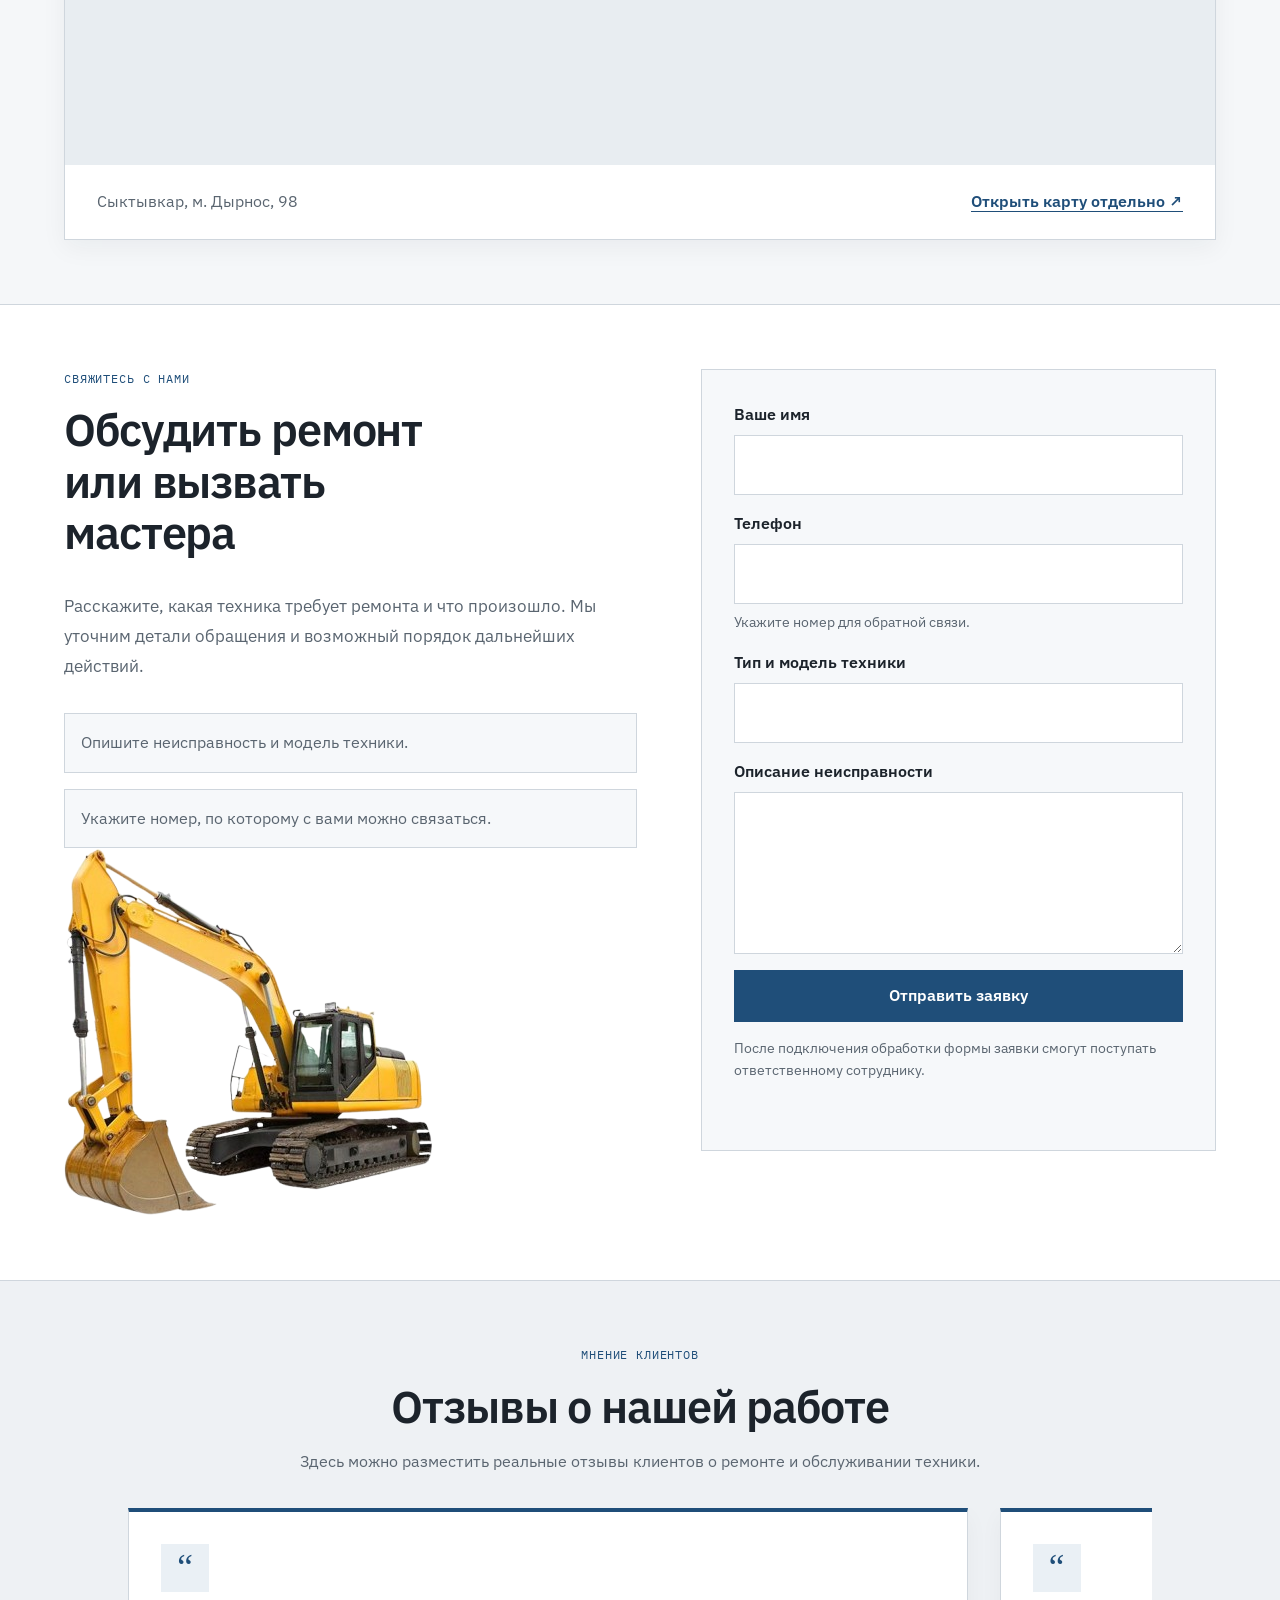
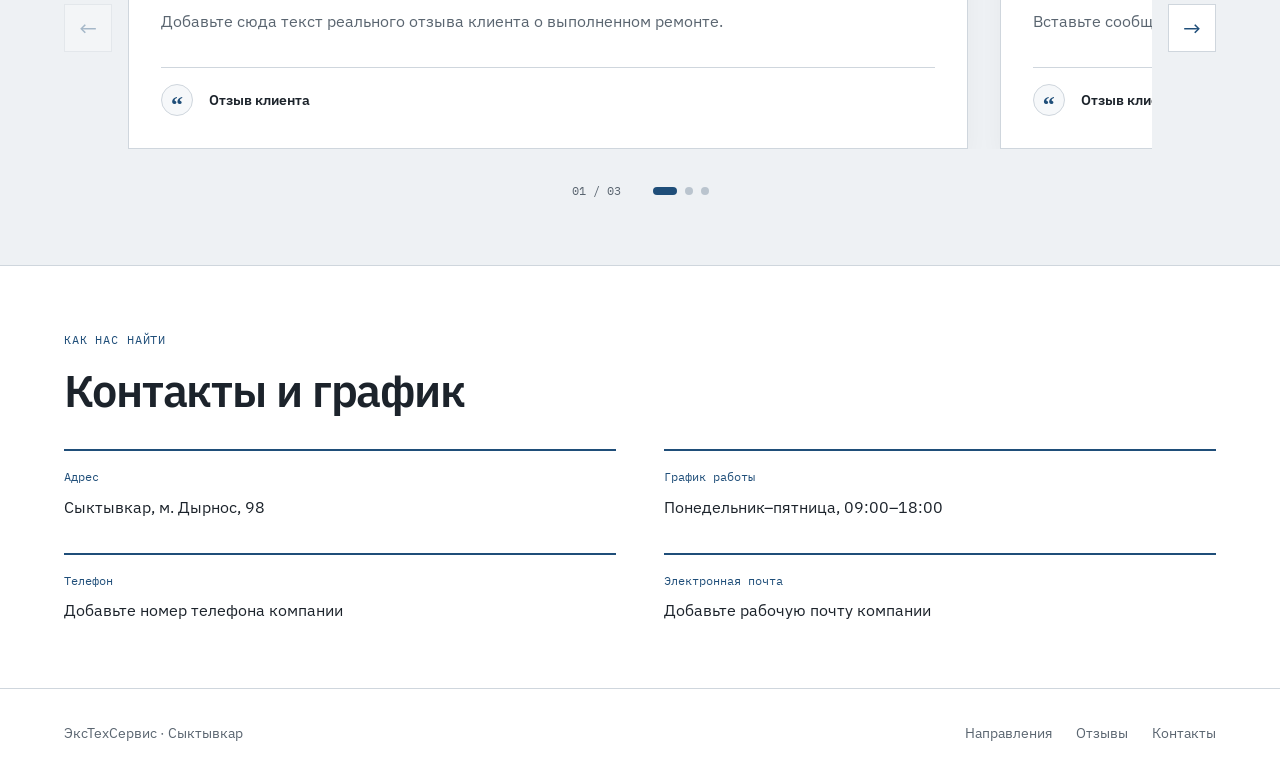
==== commit 7e76adaa: "concept-02.html" ====
--- a/concept-02.html
+++ b/concept-02.html
@@ -253,6 +253,11 @@
               <p>Укажите номер, по которому с вами можно связаться.</p>
             </div>
           </div>
+
+          <!-- Экскаватор: выезжает слева и останавливается у анкеты (см. concept-02.js) -->
+          <div class="dig" aria-hidden="true">
+            <img class="dig-img" src="concept-02-excavator.png" width="369" height="368" alt="" loading="lazy" decoding="async">
+          </div>
         </div>
 
         <form id="discuss-form" class="form" novalidate>
